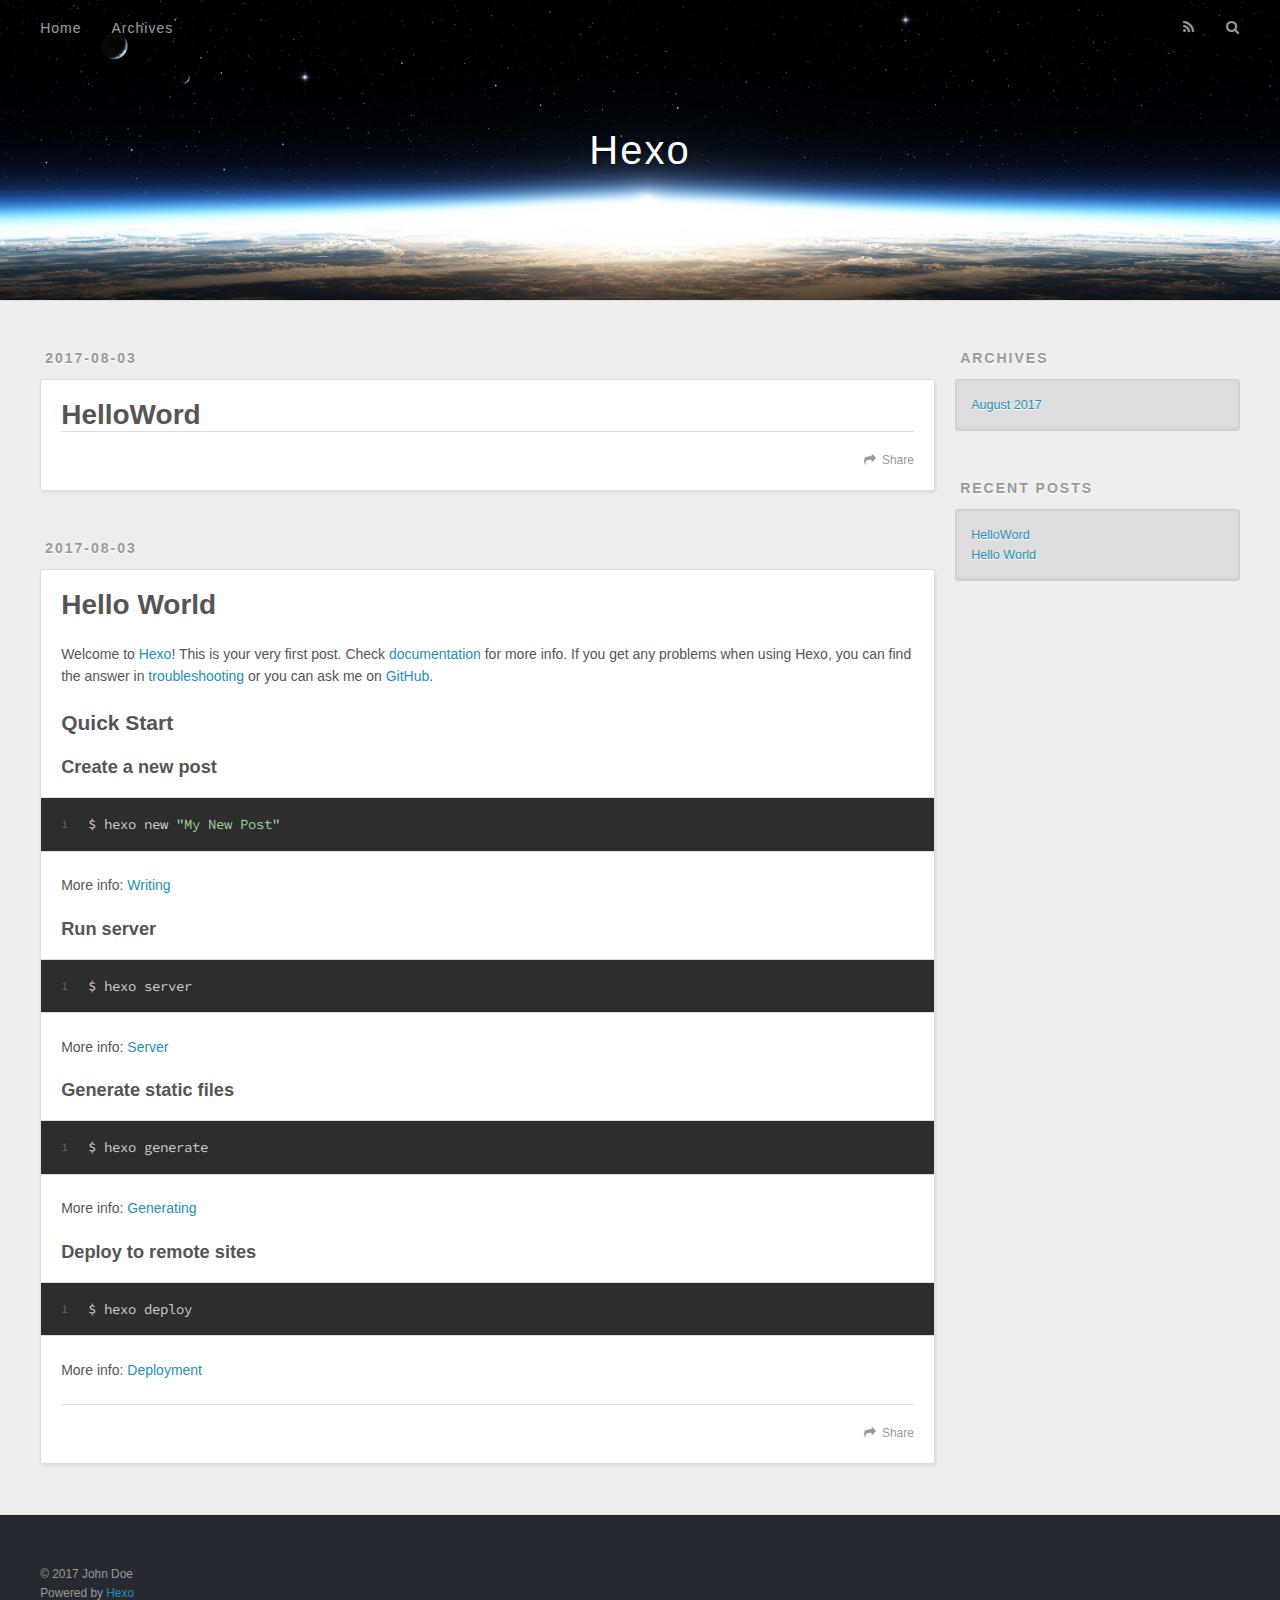
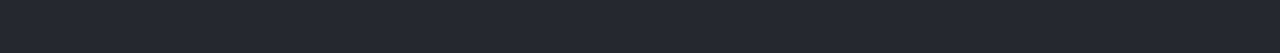
==== index.html @ 1ee6a52c "Site updated: 2017-08-03 22:59:28" ====
<!DOCTYPE html>
<html>
<head>
  <meta charset="utf-8">
  
  <title>Hexo</title>
  <meta name="viewport" content="width=device-width, initial-scale=1, maximum-scale=1">
  <meta property="og:type" content="website">
<meta property="og:title" content="Hexo">
<meta property="og:url" content="http://yoursite.com/index.html">
<meta property="og:site_name" content="Hexo">
<meta name="twitter:card" content="summary">
<meta name="twitter:title" content="Hexo">
  
    <link rel="alternate" href="/atom.xml" title="Hexo" type="application/atom+xml">
  
  
    <link rel="icon" href="/favicon.png">
  
  
    <link href="//fonts.googleapis.com/css?family=Source+Code+Pro" rel="stylesheet" type="text/css">
  
  <link rel="stylesheet" href="/css/style.css">
  

</head>

<body>
  <div id="container">
    <div id="wrap">
      <header id="header">
  <div id="banner"></div>
  <div id="header-outer" class="outer">
    <div id="header-title" class="inner">
      <h1 id="logo-wrap">
        <a href="/" id="logo">Hexo</a>
      </h1>
      
    </div>
    <div id="header-inner" class="inner">
      <nav id="main-nav">
        <a id="main-nav-toggle" class="nav-icon"></a>
        
          <a class="main-nav-link" href="/">Home</a>
        
          <a class="main-nav-link" href="/archives">Archives</a>
        
      </nav>
      <nav id="sub-nav">
        
          <a id="nav-rss-link" class="nav-icon" href="/atom.xml" title="RSS Feed"></a>
        
        <a id="nav-search-btn" class="nav-icon" title="Search"></a>
      </nav>
      <div id="search-form-wrap">
        <form action="//google.com/search" method="get" accept-charset="UTF-8" class="search-form"><input type="search" name="q" class="search-form-input" placeholder="Search"><button type="submit" class="search-form-submit">&#xF002;</button><input type="hidden" name="sitesearch" value="http://yoursite.com"></form>
      </div>
    </div>
  </div>
</header>
      <div class="outer">
        <section id="main">
  
    <article id="post-HelloWord" class="article article-type-post" itemscope itemprop="blogPost">
  <div class="article-meta">
    <a href="/2017/08/03/HelloWord/" class="article-date">
  <time datetime="2017-08-03T14:56:42.000Z" itemprop="datePublished">2017-08-03</time>
</a>
    
  </div>
  <div class="article-inner">
    
    
      <header class="article-header">
        
  
    <h1 itemprop="name">
      <a class="article-title" href="/2017/08/03/HelloWord/">HelloWord</a>
    </h1>
  

      </header>
    
    <div class="article-entry" itemprop="articleBody">
      
        
      
    </div>
    <footer class="article-footer">
      <a data-url="http://yoursite.com/2017/08/03/HelloWord/" data-id="cj5wkfjrv0001d2fymlvn06yi" class="article-share-link">Share</a>
      
      
    </footer>
  </div>
  
</article>


  
    <article id="post-hello-world" class="article article-type-post" itemscope itemprop="blogPost">
  <div class="article-meta">
    <a href="/2017/08/03/hello-world/" class="article-date">
  <time datetime="2017-08-03T14:34:17.000Z" itemprop="datePublished">2017-08-03</time>
</a>
    
  </div>
  <div class="article-inner">
    
    
      <header class="article-header">
        
  
    <h1 itemprop="name">
      <a class="article-title" href="/2017/08/03/hello-world/">Hello World</a>
    </h1>
  

      </header>
    
    <div class="article-entry" itemprop="articleBody">
      
        <p>Welcome to <a href="https://hexo.io/" target="_blank" rel="external">Hexo</a>! This is your very first post. Check <a href="https://hexo.io/docs/" target="_blank" rel="external">documentation</a> for more info. If you get any problems when using Hexo, you can find the answer in <a href="https://hexo.io/docs/troubleshooting.html" target="_blank" rel="external">troubleshooting</a> or you can ask me on <a href="https://github.com/hexojs/hexo/issues" target="_blank" rel="external">GitHub</a>.</p>
<h2 id="Quick-Start"><a href="#Quick-Start" class="headerlink" title="Quick Start"></a>Quick Start</h2><h3 id="Create-a-new-post"><a href="#Create-a-new-post" class="headerlink" title="Create a new post"></a>Create a new post</h3><figure class="highlight bash"><table><tr><td class="gutter"><pre><div class="line">1</div></pre></td><td class="code"><pre><div class="line">$ hexo new <span class="string">"My New Post"</span></div></pre></td></tr></table></figure>
<p>More info: <a href="https://hexo.io/docs/writing.html" target="_blank" rel="external">Writing</a></p>
<h3 id="Run-server"><a href="#Run-server" class="headerlink" title="Run server"></a>Run server</h3><figure class="highlight bash"><table><tr><td class="gutter"><pre><div class="line">1</div></pre></td><td class="code"><pre><div class="line">$ hexo server</div></pre></td></tr></table></figure>
<p>More info: <a href="https://hexo.io/docs/server.html" target="_blank" rel="external">Server</a></p>
<h3 id="Generate-static-files"><a href="#Generate-static-files" class="headerlink" title="Generate static files"></a>Generate static files</h3><figure class="highlight bash"><table><tr><td class="gutter"><pre><div class="line">1</div></pre></td><td class="code"><pre><div class="line">$ hexo generate</div></pre></td></tr></table></figure>
<p>More info: <a href="https://hexo.io/docs/generating.html" target="_blank" rel="external">Generating</a></p>
<h3 id="Deploy-to-remote-sites"><a href="#Deploy-to-remote-sites" class="headerlink" title="Deploy to remote sites"></a>Deploy to remote sites</h3><figure class="highlight bash"><table><tr><td class="gutter"><pre><div class="line">1</div></pre></td><td class="code"><pre><div class="line">$ hexo deploy</div></pre></td></tr></table></figure>
<p>More info: <a href="https://hexo.io/docs/deployment.html" target="_blank" rel="external">Deployment</a></p>

      
    </div>
    <footer class="article-footer">
      <a data-url="http://yoursite.com/2017/08/03/hello-world/" data-id="cj5wkfjrq0000d2fynh6dw5hg" class="article-share-link">Share</a>
      
      
    </footer>
  </div>
  
</article>


  

</section>
        
          <aside id="sidebar">
  
    

  
    

  
    
  
    
  <div class="widget-wrap">
    <h3 class="widget-title">Archives</h3>
    <div class="widget">
      <ul class="archive-list"><li class="archive-list-item"><a class="archive-list-link" href="/archives/2017/08/">August 2017</a></li></ul>
    </div>
  </div>


  
    
  <div class="widget-wrap">
    <h3 class="widget-title">Recent Posts</h3>
    <div class="widget">
      <ul>
        
          <li>
            <a href="/2017/08/03/HelloWord/">HelloWord</a>
          </li>
        
          <li>
            <a href="/2017/08/03/hello-world/">Hello World</a>
          </li>
        
      </ul>
    </div>
  </div>

  
</aside>
        
      </div>
      <footer id="footer">
  
  <div class="outer">
    <div id="footer-info" class="inner">
      &copy; 2017 John Doe<br>
      Powered by <a href="http://hexo.io/" target="_blank">Hexo</a>
    </div>
  </div>
</footer>
    </div>
    <nav id="mobile-nav">
  
    <a href="/" class="mobile-nav-link">Home</a>
  
    <a href="/archives" class="mobile-nav-link">Archives</a>
  
</nav>
    

<script src="//ajax.googleapis.com/ajax/libs/jquery/2.0.3/jquery.min.js"></script>


  <link rel="stylesheet" href="/fancybox/jquery.fancybox.css">
  <script src="/fancybox/jquery.fancybox.pack.js"></script>


<script src="/js/script.js"></script>

  </div>
</body>
</html>
---- css/style.css ----
body {
  width: 100%;
}
body:before,
body:after {
  content: "";
  display: table;
}
body:after {
  clear: both;
}
html,
body,
div,
span,
applet,
object,
iframe,
h1,
h2,
h3,
h4,
h5,
h6,
p,
blockquote,
pre,
a,
abbr,
acronym,
address,
big,
cite,
code,
del,
dfn,
em,
img,
ins,
kbd,
q,
s,
samp,
small,
strike,
strong,
sub,
sup,
tt,
var,
dl,
dt,
dd,
ol,
ul,
li,
fieldset,
form,
label,
legend,
table,
caption,
tbody,
tfoot,
thead,
tr,
th,
td {
  margin: 0;
  padding: 0;
  border: 0;
  outline: 0;
  font-weight: inherit;
  font-style: inherit;
  font-family: inherit;
  font-size: 100%;
  vertical-align: baseline;
}
body {
  line-height: 1;
  color: #000;
  background: #fff;
}
ol,
ul {
  list-style: none;
}
table {
  border-collapse: separate;
  border-spacing: 0;
  vertical-align: middle;
}
caption,
th,
td {
  text-align: left;
  font-weight: normal;
  vertical-align: middle;
}
a img {
  border: none;
}
input,
button {
  margin: 0;
  padding: 0;
}
input::-moz-focus-inner,
button::-moz-focus-inner {
  border: 0;
  padding: 0;
}
@font-face {
  font-family: FontAwesome;
  font-style: normal;
  font-weight: normal;
  src: url("fonts/fontawesome-webfont.eot?v=#4.0.3");
  src: url("fonts/fontawesome-webfont.eot?#iefix&v=#4.0.3") format("embedded-opentype"), url("fonts/fontawesome-webfont.woff?v=#4.0.3") format("woff"), url("fonts/fontawesome-webfont.ttf?v=#4.0.3") format("truetype"), url("fonts/fontawesome-webfont.svg#fontawesomeregular?v=#4.0.3") format("svg");
}
html,
body,
#container {
  height: 100%;
}
body {
  background: #eee;
  font: 14px "Helvetica Neue", Helvetica, Arial, sans-serif;
  -webkit-text-size-adjust: 100%;
}
.outer {
  max-width: 1220px;
  margin: 0 auto;
  padding: 0 20px;
}
.outer:before,
.outer:after {
  content: "";
  display: table;
}
.outer:after {
  clear: both;
}
.inner {
  display: inline;
  float: left;
  width: 98.33333333333333%;
  margin: 0 0.833333333333333%;
}
.left,
.alignleft {
  float: left;
}
.right,
.alignright {
  float: right;
}
.clear {
  clear: both;
}
#container {
  position: relative;
}
.mobile-nav-on {
  overflow: hidden;
}
#wrap {
  height: 100%;
  width: 100%;
  position: absolute;
  top: 0;
  left: 0;
  -webkit-transition: 0.2s ease-out;
  -moz-transition: 0.2s ease-out;
  -ms-transition: 0.2s ease-out;
  transition: 0.2s ease-out;
  z-index: 1;
  background: #eee;
}
.mobile-nav-on #wrap {
  left: 280px;
}
@media screen and (min-width: 768px) {
  #main {
    display: inline;
    float: left;
    width: 73.33333333333333%;
    margin: 0 0.833333333333333%;
  }
}
.article-date,
.article-category-link,
.archive-year,
.widget-title {
  text-decoration: none;
  text-transform: uppercase;
  letter-spacing: 2px;
  color: #999;
  margin-bottom: 1em;
  margin-left: 5px;
  line-height: 1em;
  text-shadow: 0 1px #fff;
  font-weight: bold;
}
.article-inner,
.archive-article-inner {
  background: #fff;
  -webkit-box-shadow: 1px 2px 3px #ddd;
  box-shadow: 1px 2px 3px #ddd;
  border: 1px solid #ddd;
  border-radius: 3px;
}
.article-entry h1,
.widget h1 {
  font-size: 2em;
}
.article-entry h2,
.widget h2 {
  font-size: 1.5em;
}
.article-entry h3,
.widget h3 {
  font-size: 1.3em;
}
.article-entry h4,
.widget h4 {
  font-size: 1.2em;
}
.article-entry h5,
.widget h5 {
  font-size: 1em;
}
.article-entry h6,
.widget h6 {
  font-size: 1em;
  color: #999;
}
.article-entry hr,
.widget hr {
  border: 1px dashed #ddd;
}
.article-entry strong,
.widget strong {
  font-weight: bold;
}
.article-entry em,
.widget em,
.article-entry cite,
.widget cite {
  font-style: italic;
}
.article-entry sup,
.widget sup,
.article-entry sub,
.widget sub {
  font-size: 0.75em;
  line-height: 0;
  position: relative;
  vertical-align: baseline;
}
.article-entry sup,
.widget sup {
  top: -0.5em;
}
.article-entry sub,
.widget sub {
  bottom: -0.2em;
}
.article-entry small,
.widget small {
  font-size: 0.85em;
}
.article-entry acronym,
.widget acronym,
.article-entry abbr,
.widget abbr {
  border-bottom: 1px dotted;
}
.article-entry ul,
.widget ul,
.article-entry ol,
.widget ol,
.article-entry dl,
.widget dl {
  margin: 0 20px;
  line-height: 1.6em;
}
.article-entry ul ul,
.widget ul ul,
.article-entry ol ul,
.widget ol ul,
.article-entry ul ol,
.widget ul ol,
.article-entry ol ol,
.widget ol ol {
  margin-top: 0;
  margin-bottom: 0;
}
.article-entry ul,
.widget ul {
  list-style: disc;
}
.article-entry ol,
.widget ol {
  list-style: decimal;
}
.article-entry dt,
.widget dt {
  font-weight: bold;
}
#header {
  height: 300px;
  position: relative;
  border-bottom: 1px solid #ddd;
}
#header:before,
#header:after {
  content: "";
  position: absolute;
  left: 0;
  right: 0;
  height: 40px;
}
#header:before {
  top: 0;
  background: -webkit-linear-gradient(rgba(0,0,0,0.2), transparent);
  background: -moz-linear-gradient(rgba(0,0,0,0.2), transparent);
  background: -ms-linear-gradient(rgba(0,0,0,0.2), transparent);
  background: linear-gradient(rgba(0,0,0,0.2), transparent);
}
#header:after {
  bottom: 0;
  background: -webkit-linear-gradient(transparent, rgba(0,0,0,0.2));
  background: -moz-linear-gradient(transparent, rgba(0,0,0,0.2));
  background: -ms-linear-gradient(transparent, rgba(0,0,0,0.2));
  background: linear-gradient(transparent, rgba(0,0,0,0.2));
}
#header-outer {
  height: 100%;
  position: relative;
}
#header-inner {
  position: relative;
  overflow: hidden;
}
#banner {
  position: absolute;
  top: 0;
  left: 0;
  width: 100%;
  height: 100%;
  background: url("images/banner.jpg") center #000;
  -webkit-background-size: cover;
  -moz-background-size: cover;
  background-size: cover;
  z-index: -1;
}
#header-title {
  text-align: center;
  height: 40px;
  position: absolute;
  top: 50%;
  left: 0;
  margin-top: -20px;
}
#logo,
#subtitle {
  text-decoration: none;
  color: #fff;
  font-weight: 300;
  text-shadow: 0 1px 4px rgba(0,0,0,0.3);
}
#logo {
  font-size: 40px;
  line-height: 40px;
  letter-spacing: 2px;
}
#subtitle {
  font-size: 16px;
  line-height: 16px;
  letter-spacing: 1px;
}
#subtitle-wrap {
  margin-top: 16px;
}
#main-nav {
  float: left;
  margin-left: -15px;
}
.nav-icon,
.main-nav-link {
  float: left;
  color: #fff;
  opacity: 0.6;
  text-decoration: none;
  text-shadow: 0 1px rgba(0,0,0,0.2);
  -webkit-transition: opacity 0.2s;
  -moz-transition: opacity 0.2s;
  -ms-transition: opacity 0.2s;
  transition: opacity 0.2s;
  display: block;
  padding: 20px 15px;
}
.nav-icon:hover,
.main-nav-link:hover {
  opacity: 1;
}
.nav-icon {
  font-family: FontAwesome;
  text-align: center;
  font-size: 14px;
  width: 14px;
  height: 14px;
  padding: 20px 15px;
  position: relative;
  cursor: pointer;
}
.main-nav-link {
  font-weight: 300;
  letter-spacing: 1px;
}
@media screen and (max-width: 479px) {
  .main-nav-link {
    display: none;
  }
}
#main-nav-toggle {
  display: none;
}
#main-nav-toggle:before {
  content: "\f0c9";
}
@media screen and (max-width: 479px) {
  #main-nav-toggle {
    display: block;
  }
}
#sub-nav {
  float: right;
  margin-right: -15px;
}
#nav-rss-link:before {
  content: "\f09e";
}
#nav-search-btn:before {
  content: "\f002";
}
#search-form-wrap {
  position: absolute;
  top: 15px;
  width: 150px;
  height: 30px;
  right: -150px;
  opacity: 0;
  -webkit-transition: 0.2s ease-out;
  -moz-transition: 0.2s ease-out;
  -ms-transition: 0.2s ease-out;
  transition: 0.2s ease-out;
}
#search-form-wrap.on {
  opacity: 1;
  right: 0;
}
@media screen and (max-width: 479px) {
  #search-form-wrap {
    width: 100%;
    right: -100%;
  }
}
.search-form {
  position: absolute;
  top: 0;
  left: 0;
  right: 0;
  background: #fff;
  padding: 5px 15px;
  border-radius: 15px;
  -webkit-box-shadow: 0 0 10px rgba(0,0,0,0.3);
  box-shadow: 0 0 10px rgba(0,0,0,0.3);
}
.search-form-input {
  border: none;
  background: none;
  color: #555;
  width: 100%;
  font: 13px "Helvetica Neue", Helvetica, Arial, sans-serif;
  outline: none;
}
.search-form-input::-webkit-search-results-decoration,
.search-form-input::-webkit-search-cancel-button {
  -webkit-appearance: none;
}
.search-form-submit {
  position: absolute;
  top: 50%;
  right: 10px;
  margin-top: -7px;
  font: 13px FontAwesome;
  border: none;
  background: none;
  color: #bbb;
  cursor: pointer;
}
.search-form-submit:hover,
.search-form-submit:focus {
  color: #777;
}
.article {
  margin: 50px 0;
}
.article-inner {
  overflow: hidden;
}
.article-meta:before,
.article-meta:after {
  content: "";
  display: table;
}
.article-meta:after {
  clear: both;
}
.article-date {
  float: left;
}
.article-category {
  float: left;
  line-height: 1em;
  color: #ccc;
  text-shadow: 0 1px #fff;
  margin-left: 8px;
}
.article-category:before {
  content: "\2022";
}
.article-category-link {
  margin: 0 12px 1em;
}
.article-header {
  padding: 20px 20px 0;
}
.article-title {
  text-decoration: none;
  font-size: 2em;
  font-weight: bold;
  color: #555;
  line-height: 1.1em;
  -webkit-transition: color 0.2s;
  -moz-transition: color 0.2s;
  -ms-transition: color 0.2s;
  transition: color 0.2s;
}
a.article-title:hover {
  color: #258fb8;
}
.article-entry {
  color: #555;
  padding: 0 20px;
}
.article-entry:before,
.article-entry:after {
  content: "";
  display: table;
}
.article-entry:after {
  clear: both;
}
.article-entry p,
.article-entry table {
  line-height: 1.6em;
  margin: 1.6em 0;
}
.article-entry h1,
.article-entry h2,
.article-entry h3,
.article-entry h4,
.article-entry h5,
.article-entry h6 {
  font-weight: bold;
}
.article-entry h1,
.article-entry h2,
.article-entry h3,
.article-entry h4,
.article-entry h5,
.article-entry h6 {
  line-height: 1.1em;
  margin: 1.1em 0;
}
.article-entry a {
  color: #258fb8;
  text-decoration: none;
}
.article-entry a:hover {
  text-decoration: underline;
}
.article-entry ul,
.article-entry ol,
.article-entry dl {
  margin-top: 1.6em;
  margin-bottom: 1.6em;
}
.article-entry img,
.article-entry video {
  max-width: 100%;
  height: auto;
  display: block;
  margin: auto;
}
.article-entry iframe {
  border: none;
}
.article-entry table {
  width: 100%;
  border-collapse: collapse;
  border-spacing: 0;
}
.article-entry th {
  font-weight: bold;
  border-bottom: 3px solid #ddd;
  padding-bottom: 0.5em;
}
.article-entry td {
  border-bottom: 1px solid #ddd;
  padding: 10px 0;
}
.article-entry blockquote {
  font-family: Georgia, "Times New Roman", serif;
  font-size: 1.4em;
  margin: 1.6em 20px;
  text-align: center;
}
.article-entry blockquote footer {
  font-size: 14px;
  margin: 1.6em 0;
  font-family: "Helvetica Neue", Helvetica, Arial, sans-serif;
}
.article-entry blockquote footer cite:before {
  content: "—";
  padding: 0 0.5em;
}
.article-entry .pullquote {
  text-align: left;
  width: 45%;
  margin: 0;
}
.article-entry .pullquote.left {
  margin-left: 0.5em;
  margin-right: 1em;
}
.article-entry .pullquote.right {
  margin-right: 0.5em;
  margin-left: 1em;
}
.article-entry .caption {
  color: #999;
  display: block;
  font-size: 0.9em;
  margin-top: 0.5em;
  position: relative;
  text-align: center;
}
.article-entry .video-container {
  position: relative;
  padding-top: 56.25%;
  height: 0;
  overflow: hidden;
}
.article-entry .video-container iframe,
.article-entry .video-container object,
.article-entry .video-container embed {
  position: absolute;
  top: 0;
  left: 0;
  width: 100%;
  height: 100%;
  margin-top: 0;
}
.article-more-link a {
  display: inline-block;
  line-height: 1em;
  padding: 6px 15px;
  border-radius: 15px;
  background: #eee;
  color: #999;
  text-shadow: 0 1px #fff;
  text-decoration: none;
}
.article-more-link a:hover {
  background: #258fb8;
  color: #fff;
  text-decoration: none;
  text-shadow: 0 1px #1e7293;
}
.article-footer {
  font-size: 0.85em;
  line-height: 1.6em;
  border-top: 1px solid #ddd;
  padding-top: 1.6em;
  margin: 0 20px 20px;
}
.article-footer:before,
.article-footer:after {
  content: "";
  display: table;
}
.article-footer:after {
  clear: both;
}
.article-footer a {
  color: #999;
  text-decoration: none;
}
.article-footer a:hover {
  color: #555;
}
.article-tag-list-item {
  float: left;
  margin-right: 10px;
}
.article-tag-list-link:before {
  content: "#";
}
.article-comment-link {
  float: right;
}
.article-comment-link:before {
  content: "\f075";
  font-family: FontAwesome;
  padding-right: 8px;
}
.article-share-link {
  cursor: pointer;
  float: right;
  margin-left: 20px;
}
.article-share-link:before {
  content: "\f064";
  font-family: FontAwesome;
  padding-right: 6px;
}
#article-nav {
  position: relative;
}
#article-nav:before,
#article-nav:after {
  content: "";
  display: table;
}
#article-nav:after {
  clear: both;
}
@media screen and (min-width: 768px) {
  #article-nav {
    margin: 50px 0;
  }
  #article-nav:before {
    width: 8px;
    height: 8px;
    position: absolute;
    top: 50%;
    left: 50%;
    margin-top: -4px;
    margin-left: -4px;
    content: "";
    border-radius: 50%;
    background: #ddd;
    -webkit-box-shadow: 0 1px 2px #fff;
    box-shadow: 0 1px 2px #fff;
  }
}
.article-nav-link-wrap {
  text-decoration: none;
  text-shadow: 0 1px #fff;
  color: #999;
  -webkit-box-sizing: border-box;
  -moz-box-sizing: border-box;
  box-sizing: border-box;
  margin-top: 50px;
  text-align: center;
  display: block;
}
.article-nav-link-wrap:hover {
  color: #555;
}
@media screen and (min-width: 768px) {
  .article-nav-link-wrap {
    width: 50%;
    margin-top: 0;
  }
}
@media screen and (min-width: 768px) {
  #article-nav-newer {
    float: left;
    text-align: right;
    padding-right: 20px;
  }
}
@media screen and (min-width: 768px) {
  #article-nav-older {
    float: right;
    text-align: left;
    padding-left: 20px;
  }
}
.article-nav-caption {
  text-transform: uppercase;
  letter-spacing: 2px;
  color: #ddd;
  line-height: 1em;
  font-weight: bold;
}
#article-nav-newer .article-nav-caption {
  margin-right: -2px;
}
.article-nav-title {
  font-size: 0.85em;
  line-height: 1.6em;
  margin-top: 0.5em;
}
.article-share-box {
  position: absolute;
  display: none;
  background: #fff;
  -webkit-box-shadow: 1px 2px 10px rgba(0,0,0,0.2);
  box-shadow: 1px 2px 10px rgba(0,0,0,0.2);
  border-radius: 3px;
  margin-left: -145px;
  overflow: hidden;
  z-index: 1;
}
.article-share-box.on {
  display: block;
}
.article-share-input {
  width: 100%;
  background: none;
  -webkit-box-sizing: border-box;
  -moz-box-sizing: border-box;
  box-sizing: border-box;
  font: 14px "Helvetica Neue", Helvetica, Arial, sans-serif;
  padding: 0 15px;
  color: #555;
  outline: none;
  border: 1px solid #ddd;
  border-radius: 3px 3px 0 0;
  height: 36px;
  line-height: 36px;
}
.article-share-links {
  background: #eee;
}
.article-share-links:before,
.article-share-links:after {
  content: "";
  display: table;
}
.article-share-links:after {
  clear: both;
}
.article-share-twitter,
.article-share-facebook,
.article-share-pinterest,
.article-share-google {
  width: 50px;
  height: 36px;
  display: block;
  float: left;
  position: relative;
  color: #999;
  text-shadow: 0 1px #fff;
}
.article-share-twitter:before,
.article-share-facebook:before,
.article-share-pinterest:before,
.article-share-google:before {
  font-size: 20px;
  font-family: FontAwesome;
  width: 20px;
  height: 20px;
  position: absolute;
  top: 50%;
  left: 50%;
  margin-top: -10px;
  margin-left: -10px;
  text-align: center;
}
.article-share-twitter:hover,
.article-share-facebook:hover,
.article-share-pinterest:hover,
.article-share-google:hover {
  color: #fff;
}
.article-share-twitter:before {
  content: "\f099";
}
.article-share-twitter:hover {
  background: #00aced;
  text-shadow: 0 1px #008abe;
}
.article-share-facebook:before {
  content: "\f09a";
}
.article-share-facebook:hover {
  background: #3b5998;
  text-shadow: 0 1px #2f477a;
}
.article-share-pinterest:before {
  content: "\f0d2";
}
.article-share-pinterest:hover {
  background: #cb2027;
  text-shadow: 0 1px #a21a1f;
}
.article-share-google:before {
  content: "\f0d5";
}
.article-share-google:hover {
  background: #dd4b39;
  text-shadow: 0 1px #be3221;
}
.article-gallery {
  background: #000;
  position: relative;
}
.article-gallery-photos {
  position: relative;
  overflow: hidden;
}
.article-gallery-img {
  display: none;
  max-width: 100%;
}
.article-gallery-img:first-child {
  display: block;
}
.article-gallery-img.loaded {
  position: absolute;
  display: block;
}
.article-gallery-img img {
  display: block;
  max-width: 100%;
  margin: 0 auto;
}
#comments {
  background: #fff;
  -webkit-box-shadow: 1px 2px 3px #ddd;
  box-shadow: 1px 2px 3px #ddd;
  padding: 20px;
  border: 1px solid #ddd;
  border-radius: 3px;
  margin: 50px 0;
}
#comments a {
  color: #258fb8;
}
.archives-wrap {
  margin: 50px 0;
}
.archives:before,
.archives:after {
  content: "";
  display: table;
}
.archives:after {
  clear: both;
}
.archive-year-wrap {
  margin-bottom: 1em;
}
.archives {
  -webkit-column-gap: 10px;
  -moz-column-gap: 10px;
  column-gap: 10px;
}
@media screen and (min-width: 480px) and (max-width: 767px) {
  .archives {
    -webkit-column-count: 2;
    -moz-column-count: 2;
    column-count: 2;
  }
}
@media screen and (min-width: 768px) {
  .archives {
    -webkit-column-count: 3;
    -moz-column-count: 3;
    column-count: 3;
  }
}
.archive-article {
  -webkit-column-break-inside: avoid;
  page-break-inside: avoid;
  overflow: hidden;
  break-inside: avoid-column;
}
.archive-article-inner {
  padding: 10px;
  margin-bottom: 15px;
}
.archive-article-title {
  text-decoration: none;
  font-weight: bold;
  color: #555;
  -webkit-transition: color 0.2s;
  -moz-transition: color 0.2s;
  -ms-transition: color 0.2s;
  transition: color 0.2s;
  line-height: 1.6em;
}
.archive-article-title:hover {
  color: #258fb8;
}
.archive-article-footer {
  margin-top: 1em;
}
.archive-article-date {
  color: #999;
  text-decoration: none;
  font-size: 0.85em;
  line-height: 1em;
  margin-bottom: 0.5em;
  display: block;
}
#page-nav {
  margin: 50px auto;
  background: #fff;
  -webkit-box-shadow: 1px 2px 3px #ddd;
  box-shadow: 1px 2px 3px #ddd;
  border: 1px solid #ddd;
  border-radius: 3px;
  text-align: center;
  color: #999;
  overflow: hidden;
}
#page-nav:before,
#page-nav:after {
  content: "";
  display: table;
}
#page-nav:after {
  clear: both;
}
#page-nav a,
#page-nav span {
  padding: 10px 20px;
  line-height: 1;
  height: 2ex;
}
#page-nav a {
  color: #999;
  text-decoration: none;
}
#page-nav a:hover {
  background: #999;
  color: #fff;
}
#page-nav .prev {
  float: left;
}
#page-nav .next {
  float: right;
}
#page-nav .page-number {
  display: inline-block;
}
@media screen and (max-width: 479px) {
  #page-nav .page-number {
    display: none;
  }
}
#page-nav .current {
  color: #555;
  font-weight: bold;
}
#page-nav .space {
  color: #ddd;
}
#footer {
  background: #262a30;
  padding: 50px 0;
  border-top: 1px solid #ddd;
  color: #999;
}
#footer a {
  color: #258fb8;
  text-decoration: none;
}
#footer a:hover {
  text-decoration: underline;
}
#footer-info {
  line-height: 1.6em;
  font-size: 0.85em;
}
.article-entry pre,
.article-entry .highlight {
  background: #2d2d2d;
  margin: 0 -20px;
  padding: 15px 20px;
  border-style: solid;
  border-color: #ddd;
  border-width: 1px 0;
  overflow: auto;
  color: #ccc;
  line-height: 22.400000000000002px;
}
.article-entry .highlight .gutter pre,
.article-entry .gist .gist-file .gist-data .line-numbers {
  color: #666;
  font-size: 0.85em;
}
.article-entry pre,
.article-entry code {
  font-family: "Source Code Pro", Consolas, Monaco, Menlo, Consolas, monospace;
}
.article-entry code {
  background: #eee;
  text-shadow: 0 1px #fff;
  padding: 0 0.3em;
}
.article-entry pre code {
  background: none;
  text-shadow: none;
  padding: 0;
}
.article-entry .highlight pre {
  border: none;
  margin: 0;
  padding: 0;
}
.article-entry .highlight table {
  margin: 0;
  width: auto;
}
.article-entry .highlight td {
  border: none;
  padding: 0;
}
.article-entry .highlight figcaption {
  font-size: 0.85em;
  color: #999;
  line-height: 1em;
  margin-bottom: 1em;
}
.article-entry .highlight figcaption:before,
.article-entry .highlight figcaption:after {
  content: "";
  display: table;
}
.article-entry .highlight figcaption:after {
  clear: both;
}
.article-entry .highlight figcaption a {
  float: right;
}
.article-entry .highlight .gutter pre {
  text-align: right;
  padding-right: 20px;
}
.article-entry .highlight .line {
  height: 22.400000000000002px;
}
.article-entry .highlight .line.marked {
  background: #515151;
}
.article-entry .gist {
  margin: 0 -20px;
  border-style: solid;
  border-color: #ddd;
  border-width: 1px 0;
  background: #2d2d2d;
  padding: 15px 20px 15px 0;
}
.article-entry .gist .gist-file {
  border: none;
  font-family: "Source Code Pro", Consolas, Monaco, Menlo, Consolas, monospace;
  margin: 0;
}
.article-entry .gist .gist-file .gist-data {
  background: none;
  border: none;
}
.article-entry .gist .gist-file .gist-data .line-numbers {
  background: none;
  border: none;
  padding: 0 20px 0 0;
}
.article-entry .gist .gist-file .gist-data .line-data {
  padding: 0 !important;
}
.article-entry .gist .gist-file .highlight {
  margin: 0;
  padding: 0;
  border: none;
}
.article-entry .gist .gist-file .gist-meta {
  background: #2d2d2d;
  color: #999;
  font: 0.85em "Helvetica Neue", Helvetica, Arial, sans-serif;
  text-shadow: 0 0;
  padding: 0;
  margin-top: 1em;
  margin-left: 20px;
}
.article-entry .gist .gist-file .gist-meta a {
  color: #258fb8;
  font-weight: normal;
}
.article-entry .gist .gist-file .gist-meta a:hover {
  text-decoration: underline;
}
pre .comment,
pre .title {
  color: #999;
}
pre .variable,
pre .attribute,
pre .tag,
pre .regexp,
pre .ruby .constant,
pre .xml .tag .title,
pre .xml .pi,
pre .xml .doctype,
pre .html .doctype,
pre .css .id,
pre .css .class,
pre .css .pseudo {
  color: #f2777a;
}
pre .number,
pre .preprocessor,
pre .built_in,
pre .literal,
pre .params,
pre .constant {
  color: #f99157;
}
pre .class,
pre .ruby .class .title,
pre .css .rules .attribute {
  color: #9c9;
}
pre .string,
pre .value,
pre .inheritance,
pre .header,
pre .ruby .symbol,
pre .xml .cdata {
  color: #9c9;
}
pre .css .hexcolor {
  color: #6cc;
}
pre .function,
pre .python .decorator,
pre .python .title,
pre .ruby .function .title,
pre .ruby .title .keyword,
pre .perl .sub,
pre .javascript .title,
pre .coffeescript .title {
  color: #69c;
}
pre .keyword,
pre .javascript .function {
  color: #c9c;
}
@media screen and (max-width: 479px) {
  #mobile-nav {
    position: absolute;
    top: 0;
    left: 0;
    width: 280px;
    height: 100%;
    background: #191919;
    border-right: 1px solid #fff;
  }
}
@media screen and (max-width: 479px) {
  .mobile-nav-link {
    display: block;
    color: #999;
    text-decoration: none;
    padding: 15px 20px;
    font-weight: bold;
  }
  .mobile-nav-link:hover {
    color: #fff;
  }
}
@media screen and (min-width: 768px) {
  #sidebar {
    display: inline;
    float: left;
    width: 23.333333333333332%;
    margin: 0 0.833333333333333%;
  }
}
.widget-wrap {
  margin: 50px 0;
}
.widget {
  color: #777;
  text-shadow: 0 1px #fff;
  background: #ddd;
  -webkit-box-shadow: 0 -1px 4px #ccc inset;
  box-shadow: 0 -1px 4px #ccc inset;
  border: 1px solid #ccc;
  padding: 15px;
  border-radius: 3px;
}
.widget a {
  color: #258fb8;
  text-decoration: none;
}
.widget a:hover {
  text-decoration: underline;
}
.widget ul ul,
.widget ol ul,
.widget dl ul,
.widget ul ol,
.widget ol ol,
.widget dl ol,
.widget ul dl,
.widget ol dl,
.widget dl dl {
  margin-left: 15px;
  list-style: disc;
}
.widget {
  line-height: 1.6em;
  word-wrap: break-word;
  font-size: 0.9em;
}
.widget ul,
.widget ol {
  list-style: none;
  margin: 0;
}
.widget ul ul,
.widget ol ul,
.widget ul ol,
.widget ol ol {
  margin: 0 20px;
}
.widget ul ul,
.widget ol ul {
  list-style: disc;
}
.widget ul ol,
.widget ol ol {
  list-style: decimal;
}
.category-list-count,
.tag-list-count,
.archive-list-count {
  padding-left: 5px;
  color: #999;
  font-size: 0.85em;
}
.category-list-count:before,
.tag-list-count:before,
.archive-list-count:before {
  content: "(";
}
.category-list-count:after,
.tag-list-count:after,
.archive-list-count:after {
  content: ")";
}
.tagcloud a {
  margin-right: 5px;
  display: inline-block;
}
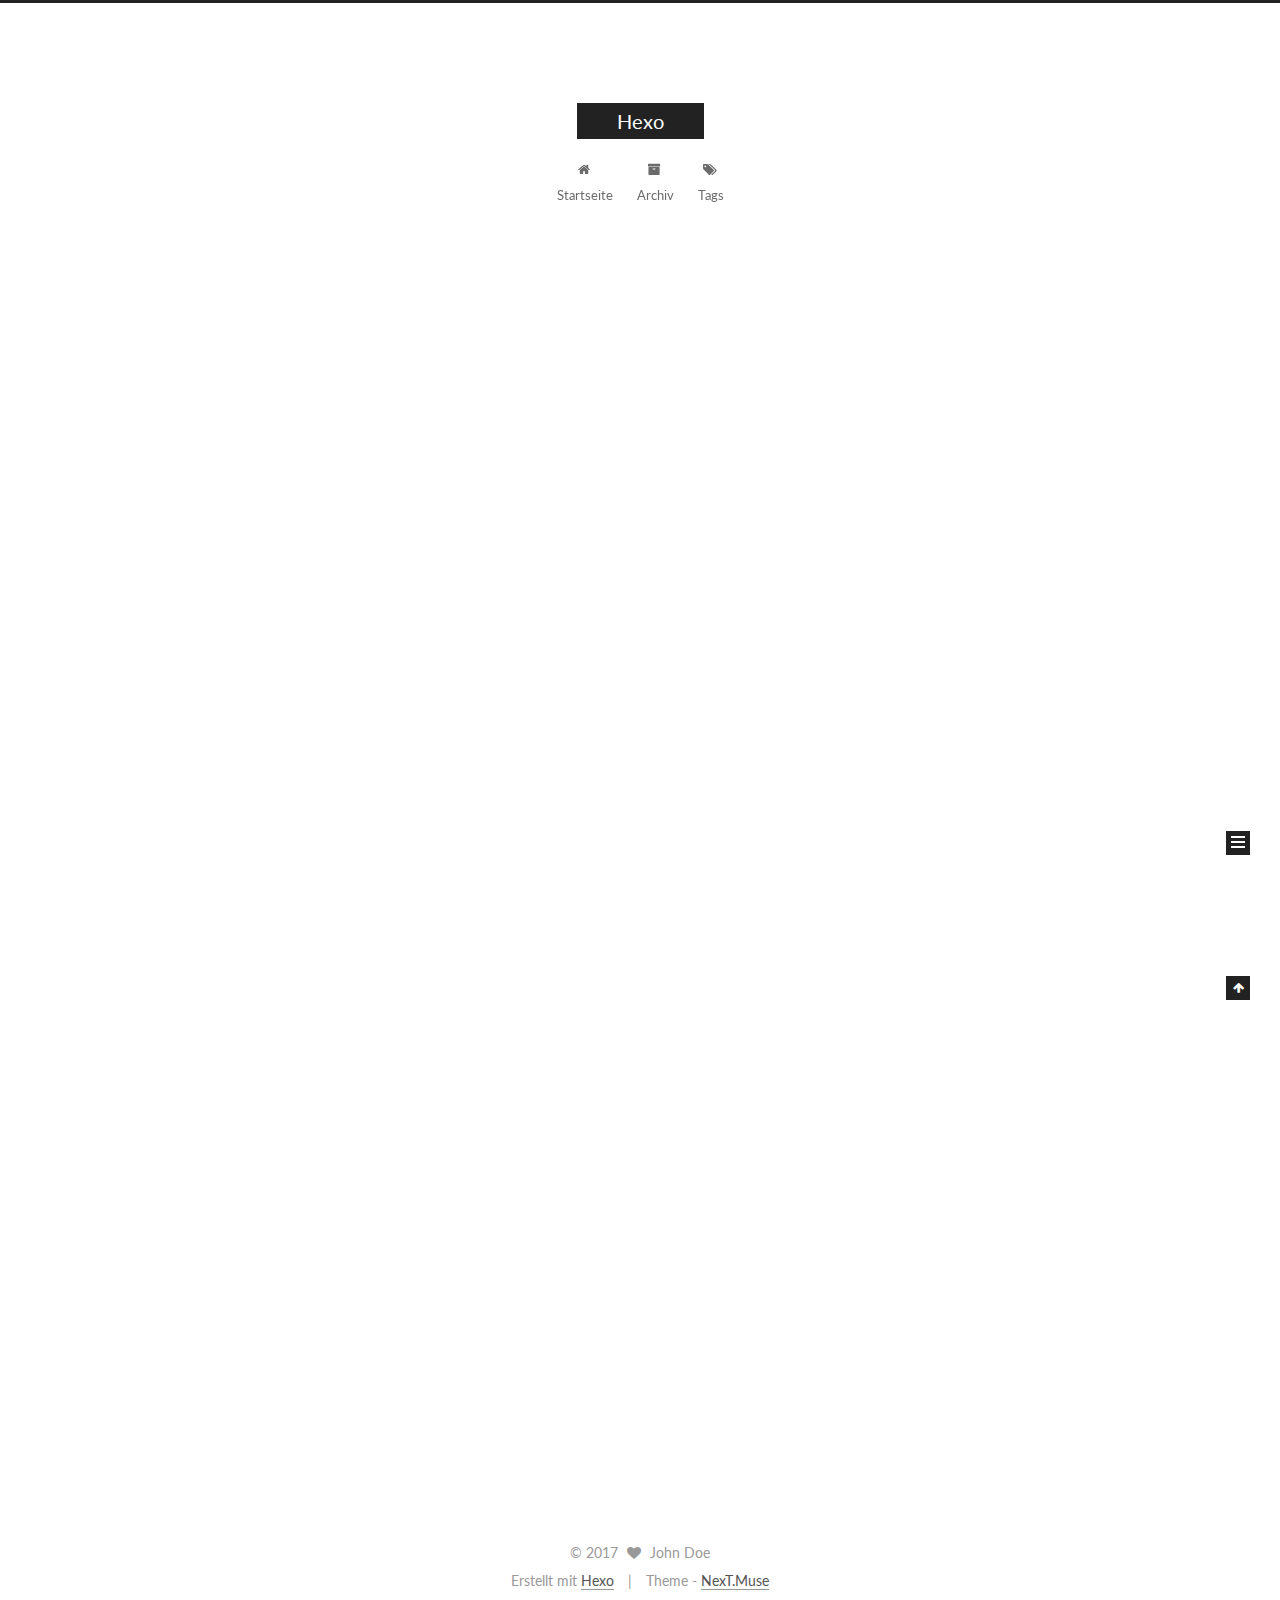
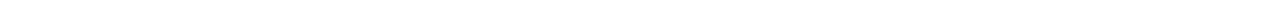
==== commit 75a1126c: "Site updated: 2017-08-03 23:15:42" ====
--- a/index.html
+++ b/index.html
@@ -1,125 +1,455 @@
 <!DOCTYPE html>
-<html>
+
+
+
+  
+
+
+<html class="theme-next muse use-motion" lang="">
 <head>
-  <meta charset="utf-8">
-  
-  <title>Hexo</title>
-  <meta name="viewport" content="width=device-width, initial-scale=1, maximum-scale=1">
-  <meta property="og:type" content="website">
+  <meta charset="UTF-8"/>
+<meta http-equiv="X-UA-Compatible" content="IE=edge" />
+<meta name="viewport" content="width=device-width, initial-scale=1, maximum-scale=1"/>
+<meta name="theme-color" content="#222">
+
+
+
+
+
+
+
+
+
+<meta http-equiv="Cache-Control" content="no-transform" />
+<meta http-equiv="Cache-Control" content="no-siteapp" />
+
+
+
+
+
+
+
+
+
+
+
+
+
+
+
+  
+  
+  <link href="/lib/fancybox/source/jquery.fancybox.css?v=2.1.5" rel="stylesheet" type="text/css" />
+
+
+
+
+  
+  
+  
+  
+
+  
+    
+    
+  
+
+  
+
+  
+
+  
+
+  
+
+  
+    
+    
+    <link href="//fonts.googleapis.com/css?family=Lato:300,300italic,400,400italic,700,700italic&subset=latin,latin-ext" rel="stylesheet" type="text/css">
+  
+
+
+
+
+
+
+<link href="/lib/font-awesome/css/font-awesome.min.css?v=4.6.2" rel="stylesheet" type="text/css" />
+
+<link href="/css/main.css?v=5.1.2" rel="stylesheet" type="text/css" />
+
+
+  <meta name="keywords" content="Hexo, NexT" />
+
+
+
+
+
+
+
+
+  <link rel="shortcut icon" type="image/x-icon" href="/favicon.ico?v=5.1.2" />
+
+
+
+
+
+
+<meta property="og:type" content="website">
 <meta property="og:title" content="Hexo">
 <meta property="og:url" content="http://yoursite.com/index.html">
 <meta property="og:site_name" content="Hexo">
 <meta name="twitter:card" content="summary">
 <meta name="twitter:title" content="Hexo">
-  
-    <link rel="alternate" href="/atom.xml" title="Hexo" type="application/atom+xml">
-  
-  
-    <link rel="icon" href="/favicon.png">
-  
-  
-    <link href="//fonts.googleapis.com/css?family=Source+Code+Pro" rel="stylesheet" type="text/css">
-  
-  <link rel="stylesheet" href="/css/style.css">
-  
+
+
+
+<script type="text/javascript" id="hexo.configurations">
+  var NexT = window.NexT || {};
+  var CONFIG = {
+    root: '/',
+    scheme: 'Muse',
+    sidebar: {"position":"left","display":"post","offset":12,"offset_float":12,"b2t":false,"scrollpercent":false,"onmobile":false},
+    fancybox: true,
+    tabs: true,
+    motion: true,
+    duoshuo: {
+      userId: '0',
+      author: 'Author'
+    },
+    algolia: {
+      applicationID: '',
+      apiKey: '',
+      indexName: '',
+      hits: {"per_page":10},
+      labels: {"input_placeholder":"Search for Posts","hits_empty":"We didn't find any results for the search: ${query}","hits_stats":"${hits} results found in ${time} ms"}
+    }
+  };
+</script>
+
+
+
+  <link rel="canonical" href="http://yoursite.com/"/>
+
+
+
+
+
+  <title>Hexo</title>
+  
+
+
+
+
+
+
+
+
+
+
+
+
+
 
 </head>
 
-<body>
-  <div id="container">
-    <div id="wrap">
-      <header id="header">
-  <div id="banner"></div>
-  <div id="header-outer" class="outer">
-    <div id="header-title" class="inner">
-      <h1 id="logo-wrap">
-        <a href="/" id="logo">Hexo</a>
-      </h1>
-      
+<body itemscope itemtype="http://schema.org/WebPage" lang="">
+
+  
+  
+    
+  
+
+  <div class="container sidebar-position-left 
+   page-home 
+ ">
+    <div class="headband"></div>
+
+    <header id="header" class="header" itemscope itemtype="http://schema.org/WPHeader">
+      <div class="header-inner"><div class="site-brand-wrapper">
+  <div class="site-meta ">
+    
+
+    <div class="custom-logo-site-title">
+      <a href="/"  class="brand" rel="start">
+        <span class="logo-line-before"><i></i></span>
+        <span class="site-title">Hexo</span>
+        <span class="logo-line-after"><i></i></span>
+      </a>
     </div>
-    <div id="header-inner" class="inner">
-      <nav id="main-nav">
-        <a id="main-nav-toggle" class="nav-icon"></a>
-        
-          <a class="main-nav-link" href="/">Home</a>
-        
-          <a class="main-nav-link" href="/archives">Archives</a>
-        
-      </nav>
-      <nav id="sub-nav">
-        
-          <a id="nav-rss-link" class="nav-icon" href="/atom.xml" title="RSS Feed"></a>
-        
-        <a id="nav-search-btn" class="nav-icon" title="Search"></a>
-      </nav>
-      <div id="search-form-wrap">
-        <form action="//google.com/search" method="get" accept-charset="UTF-8" class="search-form"><input type="search" name="q" class="search-form-input" placeholder="Search"><button type="submit" class="search-form-submit">&#xF002;</button><input type="hidden" name="sitesearch" value="http://yoursite.com"></form>
-      </div>
+      
+        <p class="site-subtitle"></p>
+      
+  </div>
+
+  <div class="site-nav-toggle">
+    <button>
+      <span class="btn-bar"></span>
+      <span class="btn-bar"></span>
+      <span class="btn-bar"></span>
+    </button>
+  </div>
+</div>
+
+<nav class="site-nav">
+  
+
+  
+    <ul id="menu" class="menu">
+      
+        
+        <li class="menu-item menu-item-home">
+          <a href="/" rel="section">
+            
+              <i class="menu-item-icon fa fa-fw fa-home"></i> <br />
+            
+            Startseite
+          </a>
+        </li>
+      
+        
+        <li class="menu-item menu-item-archives">
+          <a href="/archives/" rel="section">
+            
+              <i class="menu-item-icon fa fa-fw fa-archive"></i> <br />
+            
+            Archiv
+          </a>
+        </li>
+      
+        
+        <li class="menu-item menu-item-tags">
+          <a href="/tags/" rel="section">
+            
+              <i class="menu-item-icon fa fa-fw fa-tags"></i> <br />
+            
+            Tags
+          </a>
+        </li>
+      
+
+      
+    </ul>
+  
+
+  
+</nav>
+
+
+
+ </div>
+    </header>
+
+    <main id="main" class="main">
+      <div class="main-inner">
+        <div class="content-wrap">
+          <div id="content" class="content">
+            
+  <section id="posts" class="posts-expand">
+    
+      
+
+  
+
+  
+  
+  
+
+  <article class="post post-type-normal" itemscope itemtype="http://schema.org/Article">
+  
+  
+  
+  <div class="post-block">
+    <link itemprop="mainEntityOfPage" href="http://yoursite.com/2017/08/03/HelloWord/">
+
+    <span hidden itemprop="author" itemscope itemtype="http://schema.org/Person">
+      <meta itemprop="name" content="John Doe">
+      <meta itemprop="description" content="">
+      <meta itemprop="image" content="/images/avatar.gif">
+    </span>
+
+    <span hidden itemprop="publisher" itemscope itemtype="http://schema.org/Organization">
+      <meta itemprop="name" content="Hexo">
+    </span>
+
+    
+      <header class="post-header">
+
+        
+        
+          <h1 class="post-title" itemprop="name headline">
+                
+                <a class="post-title-link" href="/2017/08/03/HelloWord/" itemprop="url">HelloWord</a></h1>
+        
+
+        <div class="post-meta">
+          <span class="post-time">
+            
+              <span class="post-meta-item-icon">
+                <i class="fa fa-calendar-o"></i>
+              </span>
+              
+                <span class="post-meta-item-text">Veröffentlicht am</span>
+              
+              <time title="Post created" itemprop="dateCreated datePublished" datetime="2017-08-03T22:56:42+08:00">
+                2017-08-03
+              </time>
+            
+
+            
+
+            
+          </span>
+
+          
+
+          
+            
+          
+
+          
+          
+
+          
+
+          
+
+          
+
+        </div>
+      </header>
+    
+
+    
+    
+    
+    <div class="post-body" itemprop="articleBody">
+
+      
+      
+
+      
+        
+          
+            
+          
+        
+      
     </div>
-  </div>
-</header>
-      <div class="outer">
-        <section id="main">
-  
-    <article id="post-HelloWord" class="article article-type-post" itemscope itemprop="blogPost">
-  <div class="article-meta">
-    <a href="/2017/08/03/HelloWord/" class="article-date">
-  <time datetime="2017-08-03T14:56:42.000Z" itemprop="datePublished">2017-08-03</time>
-</a>
-    
-  </div>
-  <div class="article-inner">
-    
-    
-      <header class="article-header">
-        
-  
-    <h1 itemprop="name">
-      <a class="article-title" href="/2017/08/03/HelloWord/">HelloWord</a>
-    </h1>
-  
-
-      </header>
-    
-    <div class="article-entry" itemprop="articleBody">
-      
-        
-      
-    </div>
-    <footer class="article-footer">
-      <a data-url="http://yoursite.com/2017/08/03/HelloWord/" data-id="cj5wkfjrv0001d2fymlvn06yi" class="article-share-link">Share</a>
-      
+    
+    
+    
+
+    
+
+    
+
+    
+
+    <footer class="post-footer">
+      
+
+      
+
+      
+
+      
+      
+        <div class="post-eof"></div>
       
     </footer>
   </div>
   
-</article>
-
-
-  
-    <article id="post-hello-world" class="article article-type-post" itemscope itemprop="blogPost">
-  <div class="article-meta">
-    <a href="/2017/08/03/hello-world/" class="article-date">
-  <time datetime="2017-08-03T14:34:17.000Z" itemprop="datePublished">2017-08-03</time>
-</a>
-    
-  </div>
-  <div class="article-inner">
-    
-    
-      <header class="article-header">
-        
-  
-    <h1 itemprop="name">
-      <a class="article-title" href="/2017/08/03/hello-world/">Hello World</a>
-    </h1>
-  
-
+  
+  
+  </article>
+
+
+    
+      
+
+  
+
+  
+  
+  
+
+  <article class="post post-type-normal" itemscope itemtype="http://schema.org/Article">
+  
+  
+  
+  <div class="post-block">
+    <link itemprop="mainEntityOfPage" href="http://yoursite.com/2017/08/03/hello-world/">
+
+    <span hidden itemprop="author" itemscope itemtype="http://schema.org/Person">
+      <meta itemprop="name" content="John Doe">
+      <meta itemprop="description" content="">
+      <meta itemprop="image" content="/images/avatar.gif">
+    </span>
+
+    <span hidden itemprop="publisher" itemscope itemtype="http://schema.org/Organization">
+      <meta itemprop="name" content="Hexo">
+    </span>
+
+    
+      <header class="post-header">
+
+        
+        
+          <h1 class="post-title" itemprop="name headline">
+                
+                <a class="post-title-link" href="/2017/08/03/hello-world/" itemprop="url">Hello World</a></h1>
+        
+
+        <div class="post-meta">
+          <span class="post-time">
+            
+              <span class="post-meta-item-icon">
+                <i class="fa fa-calendar-o"></i>
+              </span>
+              
+                <span class="post-meta-item-text">Veröffentlicht am</span>
+              
+              <time title="Post created" itemprop="dateCreated datePublished" datetime="2017-08-03T22:34:17+08:00">
+                2017-08-03
+              </time>
+            
+
+            
+
+            
+          </span>
+
+          
+
+          
+            
+          
+
+          
+          
+
+          
+
+          
+
+          
+
+        </div>
       </header>
     
-    <div class="article-entry" itemprop="articleBody">
-      
-        <p>Welcome to <a href="https://hexo.io/" target="_blank" rel="external">Hexo</a>! This is your very first post. Check <a href="https://hexo.io/docs/" target="_blank" rel="external">documentation</a> for more info. If you get any problems when using Hexo, you can find the answer in <a href="https://hexo.io/docs/troubleshooting.html" target="_blank" rel="external">troubleshooting</a> or you can ask me on <a href="https://github.com/hexojs/hexo/issues" target="_blank" rel="external">GitHub</a>.</p>
+
+    
+    
+    
+    <div class="post-body" itemprop="articleBody">
+
+      
+      
+
+      
+        
+          
+            <p>Welcome to <a href="https://hexo.io/" target="_blank" rel="external">Hexo</a>! This is your very first post. Check <a href="https://hexo.io/docs/" target="_blank" rel="external">documentation</a> for more info. If you get any problems when using Hexo, you can find the answer in <a href="https://hexo.io/docs/troubleshooting.html" target="_blank" rel="external">troubleshooting</a> or you can ask me on <a href="https://github.com/hexojs/hexo/issues" target="_blank" rel="external">GitHub</a>.</p>
 <h2 id="Quick-Start"><a href="#Quick-Start" class="headerlink" title="Quick Start"></a>Quick Start</h2><h3 id="Create-a-new-post"><a href="#Create-a-new-post" class="headerlink" title="Create a new post"></a>Create a new post</h3><figure class="highlight bash"><table><tr><td class="gutter"><pre><div class="line">1</div></pre></td><td class="code"><pre><div class="line">$ hexo new <span class="string">"My New Post"</span></div></pre></td></tr></table></figure>
 <p>More info: <a href="https://hexo.io/docs/writing.html" target="_blank" rel="external">Writing</a></p>
 <h3 id="Run-server"><a href="#Run-server" class="headerlink" title="Run server"></a>Run server</h3><figure class="highlight bash"><table><tr><td class="gutter"><pre><div class="line">1</div></pre></td><td class="code"><pre><div class="line">$ hexo server</div></pre></td></tr></table></figure>
@@ -129,92 +459,284 @@
 <h3 id="Deploy-to-remote-sites"><a href="#Deploy-to-remote-sites" class="headerlink" title="Deploy to remote sites"></a>Deploy to remote sites</h3><figure class="highlight bash"><table><tr><td class="gutter"><pre><div class="line">1</div></pre></td><td class="code"><pre><div class="line">$ hexo deploy</div></pre></td></tr></table></figure>
 <p>More info: <a href="https://hexo.io/docs/deployment.html" target="_blank" rel="external">Deployment</a></p>
 
+          
+        
       
     </div>
-    <footer class="article-footer">
-      <a data-url="http://yoursite.com/2017/08/03/hello-world/" data-id="cj5wkfjrq0000d2fynh6dw5hg" class="article-share-link">Share</a>
-      
+    
+    
+    
+
+    
+
+    
+
+    
+
+    <footer class="post-footer">
+      
+
+      
+
+      
+
+      
+      
+        <div class="post-eof"></div>
       
     </footer>
   </div>
   
-</article>
-
-
-  
-
-</section>
-        
-          <aside id="sidebar">
-  
-    
-
-  
-    
-
-  
-    
-  
-    
-  <div class="widget-wrap">
-    <h3 class="widget-title">Archives</h3>
-    <div class="widget">
-      <ul class="archive-list"><li class="archive-list-item"><a class="archive-list-link" href="/archives/2017/08/">August 2017</a></li></ul>
+  
+  
+  </article>
+
+
+    
+  </section>
+
+  
+
+
+          </div>
+          
+
+
+          
+
+        </div>
+        
+          
+  
+  <div class="sidebar-toggle">
+    <div class="sidebar-toggle-line-wrap">
+      <span class="sidebar-toggle-line sidebar-toggle-line-first"></span>
+      <span class="sidebar-toggle-line sidebar-toggle-line-middle"></span>
+      <span class="sidebar-toggle-line sidebar-toggle-line-last"></span>
     </div>
   </div>
 
-
-  
-    
-  <div class="widget-wrap">
-    <h3 class="widget-title">Recent Posts</h3>
-    <div class="widget">
-      <ul>
-        
-          <li>
-            <a href="/2017/08/03/HelloWord/">HelloWord</a>
-          </li>
-        
-          <li>
-            <a href="/2017/08/03/hello-world/">Hello World</a>
-          </li>
-        
-      </ul>
+  <aside id="sidebar" class="sidebar">
+    
+    <div class="sidebar-inner">
+
+      
+
+      
+
+      <section class="site-overview sidebar-panel sidebar-panel-active">
+        <div class="site-author motion-element" itemprop="author" itemscope itemtype="http://schema.org/Person">
+          <img class="site-author-image" itemprop="image"
+               src="/images/avatar.gif"
+               alt="John Doe" />
+          <p class="site-author-name" itemprop="name">John Doe</p>
+           
+              <p class="site-description motion-element" itemprop="description"></p>
+          
+        </div>
+        <nav class="site-state motion-element">
+
+          
+            <div class="site-state-item site-state-posts">
+              <a href="/archives/">
+                <span class="site-state-item-count">2</span>
+                <span class="site-state-item-name">Artikel</span>
+              </a>
+            </div>
+          
+
+          
+
+          
+
+        </nav>
+
+        
+
+        <div class="links-of-author motion-element">
+          
+        </div>
+
+        
+        
+
+        
+        
+
+        
+
+
+      </section>
+
+      
+
+      
+
     </div>
+  </aside>
+
+
+        
+      </div>
+    </main>
+
+    <footer id="footer" class="footer">
+      <div class="footer-inner">
+        <div class="copyright" >
+  
+  &copy; 
+  <span itemprop="copyrightYear">2017</span>
+  <span class="with-love">
+    <i class="fa fa-heart"></i>
+  </span>
+  <span class="author" itemprop="copyrightHolder">John Doe</span>
+</div>
+
+
+<div class="powered-by">
+  Erstellt mit  <a class="theme-link" href="https://hexo.io">Hexo</a>
+</div>
+
+<div class="theme-info">
+  Theme -
+  <a class="theme-link" href="https://github.com/iissnan/hexo-theme-next">
+    NexT.Muse
+  </a>
+</div>
+
+
+        
+
+        
+      </div>
+    </footer>
+
+    
+      <div class="back-to-top">
+        <i class="fa fa-arrow-up"></i>
+        
+      </div>
+    
+
   </div>
 
   
-</aside>
-        
-      </div>
-      <footer id="footer">
-  
-  <div class="outer">
-    <div id="footer-info" class="inner">
-      &copy; 2017 John Doe<br>
-      Powered by <a href="http://hexo.io/" target="_blank">Hexo</a>
-    </div>
-  </div>
-</footer>
-    </div>
-    <nav id="mobile-nav">
-  
-    <a href="/" class="mobile-nav-link">Home</a>
-  
-    <a href="/archives" class="mobile-nav-link">Archives</a>
-  
-</nav>
-    
-
-<script src="//ajax.googleapis.com/ajax/libs/jquery/2.0.3/jquery.min.js"></script>
-
-
-  <link rel="stylesheet" href="/fancybox/jquery.fancybox.css">
-  <script src="/fancybox/jquery.fancybox.pack.js"></script>
-
-
-<script src="/js/script.js"></script>
-
-  </div>
+
+<script type="text/javascript">
+  if (Object.prototype.toString.call(window.Promise) !== '[object Function]') {
+    window.Promise = null;
+  }
+</script>
+
+
+
+
+
+
+
+
+
+  
+
+
+
+
+
+
+
+
+
+
+
+
+  
+  <script type="text/javascript" src="/lib/jquery/index.js?v=2.1.3"></script>
+
+  
+  <script type="text/javascript" src="/lib/fastclick/lib/fastclick.min.js?v=1.0.6"></script>
+
+  
+  <script type="text/javascript" src="/lib/jquery_lazyload/jquery.lazyload.js?v=1.9.7"></script>
+
+  
+  <script type="text/javascript" src="/lib/velocity/velocity.min.js?v=1.2.1"></script>
+
+  
+  <script type="text/javascript" src="/lib/velocity/velocity.ui.min.js?v=1.2.1"></script>
+
+  
+  <script type="text/javascript" src="/lib/fancybox/source/jquery.fancybox.pack.js?v=2.1.5"></script>
+
+
+  
+
+
+  <script type="text/javascript" src="/js/src/utils.js?v=5.1.2"></script>
+
+  <script type="text/javascript" src="/js/src/motion.js?v=5.1.2"></script>
+
+
+
+  
+  
+
+  
+    <script type="text/javascript" src="/js/src/scrollspy.js?v=5.1.2"></script>
+<script type="text/javascript" src="/js/src/post-details.js?v=5.1.2"></script>
+
+  
+
+  
+
+
+  <script type="text/javascript" src="/js/src/bootstrap.js?v=5.1.2"></script>
+
+
+
+  
+
+
+  
+
+
+
+
+	
+
+
+
+
+
+  
+
+
+
+
+
+  
+
+
+
+
+
+
+  
+
+
+
+
+
+  
+
+  
+
+  
+
+  
+
+  
+
+  
+
 </body>
-</html>+</html>
--- a/css/main.css
+++ b/css/main.css
@@ -0,0 +1,2648 @@
+/* normalize.css v3.0.2 | MIT License | git.io/normalize */
+html {
+  font-family: sans-serif; /* 1 */
+  -ms-text-size-adjust: 100%; /* 2 */
+  -webkit-text-size-adjust: 100%; /* 2 */
+}
+body {
+  margin: 0;
+}
+article,
+aside,
+details,
+figcaption,
+figure,
+footer,
+header,
+hgroup,
+main,
+menu,
+nav,
+section,
+summary {
+  display: block;
+}
+audio,
+canvas,
+progress,
+video {
+  display: inline-block; /* 1 */
+  vertical-align: baseline; /* 2 */
+}
+audio:not([controls]) {
+  display: none;
+  height: 0;
+}
+[hidden],
+template {
+  display: none;
+}
+a {
+  background-color: transparent;
+}
+a:active,
+a:hover {
+  outline: 0;
+}
+abbr[title] {
+  border-bottom: 1px dotted;
+}
+b,
+strong {
+  font-weight: bold;
+}
+dfn {
+  font-style: italic;
+}
+h1 {
+  font-size: 2em;
+  margin: 0.67em 0;
+}
+mark {
+  background: #ff0;
+  color: #000;
+}
+small {
+  font-size: 80%;
+}
+sub,
+sup {
+  font-size: 75%;
+  line-height: 0;
+  position: relative;
+  vertical-align: baseline;
+}
+sup {
+  top: -0.5em;
+}
+sub {
+  bottom: -0.25em;
+}
+img {
+  border: 0;
+}
+svg:not(:root) {
+  overflow: hidden;
+}
+figure {
+  margin: 1em 40px;
+}
+hr {
+  -moz-box-sizing: content-box;
+  box-sizing: content-box;
+  height: 0;
+}
+pre {
+  overflow: auto;
+}
+code,
+kbd,
+pre,
+samp {
+  font-family: monospace, monospace;
+  font-size: 1em;
+}
+button,
+input,
+optgroup,
+select,
+textarea {
+  color: inherit; /* 1 */
+  font: inherit; /* 2 */
+  margin: 0; /* 3 */
+}
+button {
+  overflow: visible;
+}
+button,
+select {
+  text-transform: none;
+}
+button,
+html input[type="button"],
+input[type="reset"],
+input[type="submit"] {
+  -webkit-appearance: button; /* 2 */
+  cursor: pointer; /* 3 */
+}
+button[disabled],
+html input[disabled] {
+  cursor: default;
+}
+button::-moz-focus-inner,
+input::-moz-focus-inner {
+  border: 0;
+  padding: 0;
+}
+input {
+  line-height: normal;
+}
+input[type="checkbox"],
+input[type="radio"] {
+  box-sizing: border-box; /* 1 */
+  padding: 0; /* 2 */
+}
+input[type="number"]::-webkit-inner-spin-button,
+input[type="number"]::-webkit-outer-spin-button {
+  height: auto;
+}
+input[type="search"] {
+  -webkit-appearance: textfield; /* 1 */
+  -moz-box-sizing: content-box;
+  -webkit-box-sizing: content-box; /* 2 */
+  box-sizing: content-box;
+}
+input[type="search"]::-webkit-search-cancel-button,
+input[type="search"]::-webkit-search-decoration {
+  -webkit-appearance: none;
+}
+fieldset {
+  border: 1px solid #c0c0c0;
+  margin: 0 2px;
+  padding: 0.35em 0.625em 0.75em;
+}
+legend {
+  border: 0; /* 1 */
+  padding: 0; /* 2 */
+}
+textarea {
+  overflow: auto;
+}
+optgroup {
+  font-weight: bold;
+}
+table {
+  border-collapse: collapse;
+  border-spacing: 0;
+}
+td,
+th {
+  padding: 0;
+}
+::selection {
+  background: #262a30;
+  color: #fff;
+}
+body {
+  position: relative;
+  font-family: 'Lato', "PingFang SC", "Microsoft YaHei", sans-serif;
+  font-size: 14px;
+  line-height: 2;
+  color: #555;
+  background: #fff;
+}
+@media (max-width: 767px) {
+  body {
+    padding-right: 0 !important;
+  }
+}
+@media (min-width: 768px) and (max-width: 991px) {
+  body {
+    padding-right: 0 !important;
+  }
+}
+@media (min-width: 1600px) {
+  body {
+    font-size: 16px;
+  }
+}
+h1,
+h2,
+h3,
+h4,
+h5,
+h6 {
+  margin: 0;
+  padding: 0;
+  font-weight: bold;
+  line-height: 1.5;
+  font-family: 'Lato', "PingFang SC", "Microsoft YaHei", sans-serif;
+}
+h2,
+h3,
+h4,
+h5,
+h6 {
+  margin: 20px 0 15px;
+}
+h1 {
+  font-size: 22px;
+}
+@media (max-width: 767px) {
+  h1 {
+    font-size: 18px;
+  }
+}
+h2 {
+  font-size: 20px;
+}
+@media (max-width: 767px) {
+  h2 {
+    font-size: 16px;
+  }
+}
+h3 {
+  font-size: 18px;
+}
+@media (max-width: 767px) {
+  h3 {
+    font-size: 14px;
+  }
+}
+h4 {
+  font-size: 16px;
+}
+@media (max-width: 767px) {
+  h4 {
+    font-size: 12px;
+  }
+}
+h5 {
+  font-size: 14px;
+}
+@media (max-width: 767px) {
+  h5 {
+    font-size: 10px;
+  }
+}
+h6 {
+  font-size: 12px;
+}
+@media (max-width: 767px) {
+  h6 {
+    font-size: 8px;
+  }
+}
+p {
+  margin: 0 0 20px 0;
+}
+a {
+  color: #555;
+  text-decoration: none;
+  border-bottom: 1px solid #999;
+  word-wrap: break-word;
+}
+a:hover {
+  color: #222;
+  border-bottom-color: #222;
+}
+blockquote {
+  margin: 0;
+  padding: 0;
+}
+img {
+  display: block;
+  margin: auto;
+  max-width: 100%;
+  height: auto;
+}
+hr {
+  margin: 40px 0;
+  height: 3px;
+  border: none;
+  background-color: #ddd;
+  background-image: repeating-linear-gradient(-45deg, #fff, #fff 4px, transparent 4px, transparent 8px);
+}
+blockquote {
+  padding: 0 15px;
+  color: #666;
+  border-left: 4px solid #ddd;
+}
+blockquote cite::before {
+  content: "-";
+  padding: 0 5px;
+}
+dt {
+  font-weight: 700;
+}
+dd {
+  margin: 0;
+  padding: 0;
+}
+.text-left {
+  text-align: left;
+}
+.text-center {
+  text-align: center;
+}
+.text-right {
+  text-align: right;
+}
+.text-justify {
+  text-align: justify;
+}
+.text-nowrap {
+  white-space: nowrap;
+}
+.text-lowercase {
+  text-transform: lowercase;
+}
+.text-uppercase {
+  text-transform: uppercase;
+}
+.text-capitalize {
+  text-transform: capitalize;
+}
+.center-block {
+  display: block;
+  margin-left: auto;
+  margin-right: auto;
+}
+.clearfix:before,
+.clearfix:after {
+  content: " ";
+  display: table;
+}
+.clearfix:after {
+  clear: both;
+}
+.pullquote {
+  width: 45%;
+}
+.pullquote.left {
+  float: left;
+  margin-left: 5px;
+  margin-right: 10px;
+}
+.pullquote.right {
+  float: right;
+  margin-left: 10px;
+  margin-right: 5px;
+}
+.affix.affix.affix {
+  position: fixed;
+}
+.translation {
+  margin-top: -20px;
+  font-size: 14px;
+  color: #999;
+}
+.scrollbar-measure {
+  width: 100px;
+  height: 100px;
+  overflow: scroll;
+  position: absolute;
+  top: -9999px;
+}
+.use-motion .motion-element {
+  opacity: 0;
+}
+table {
+  margin: 20px 0;
+  width: 100%;
+  border-collapse: collapse;
+  border-spacing: 0;
+  border: 1px solid #ddd;
+  font-size: 14px;
+  table-layout: fixed;
+  word-wrap: break-all;
+}
+table>tbody>tr:nth-of-type(odd) {
+  background-color: #f9f9f9;
+}
+table>tbody>tr:hover {
+  background-color: #f5f5f5;
+}
+caption,
+th,
+td {
+  padding: 8px;
+  text-align: left;
+  vertical-align: middle;
+  font-weight: normal;
+}
+th,
+td {
+  border-bottom: 3px solid #ddd;
+  border-right: 1px solid #eee;
+}
+th {
+  padding-bottom: 10px;
+  font-weight: 700;
+}
+td {
+  border-bottom-width: 1px;
+}
+html,
+body {
+  height: 100%;
+}
+.container {
+  position: relative;
+  min-height: 100%;
+}
+.header-inner {
+  margin: 0 auto;
+  padding: 100px 0 70px;
+  width: 700px;
+}
+@media (min-width: 1600px) {
+  .container .header-inner {
+    width: 900px;
+  }
+}
+.main {
+  padding-bottom: 150px;
+}
+.main-inner {
+  margin: 0 auto;
+  width: 700px;
+}
+@media (min-width: 1600px) {
+  .container .main-inner {
+    width: 900px;
+  }
+}
+.footer {
+  position: absolute;
+  left: 0;
+  bottom: 0;
+  width: 100%;
+  min-height: 50px;
+}
+.footer-inner {
+  box-sizing: border-box;
+  margin: 20px auto;
+  width: 700px;
+}
+@media (min-width: 1600px) {
+  .container .footer-inner {
+    width: 900px;
+  }
+}
+pre,
+.highlight {
+  overflow: auto;
+  margin: 20px 0;
+  padding: 0;
+  font-size: 13px;
+  color: #4d4d4c;
+  background: #f7f7f7;
+  line-height: 1.6;
+}
+pre,
+code {
+  font-family: consolas, Menlo, "PingFang SC", "Microsoft YaHei", monospace;
+}
+code {
+  padding: 2px 4px;
+  word-wrap: break-word;
+  color: #555;
+  background: #eee;
+  border-radius: 3px;
+  font-size: 13px;
+}
+pre code {
+  padding: 0;
+  color: #4d4d4c;
+  background: none;
+  text-shadow: none;
+}
+.highlight {
+  border-radius: 1px;
+}
+.highlight pre {
+  border: none;
+  margin: 0;
+  padding: 10px 0;
+}
+.highlight table {
+  margin: 0;
+  width: auto;
+  border: none;
+}
+.highlight td {
+  border: none;
+  padding: 0;
+}
+.highlight figcaption {
+  font-size: 1em;
+  color: #4d4d4c;
+  line-height: 1em;
+  margin-bottom: 1em;
+}
+.highlight figcaption:before,
+.highlight figcaption:after {
+  content: " ";
+  display: table;
+}
+.highlight figcaption:after {
+  clear: both;
+}
+.highlight figcaption a {
+  float: right;
+  color: #4d4d4c;
+}
+.highlight figcaption a:hover {
+  border-bottom-color: #4d4d4c;
+}
+.highlight .gutter pre {
+  padding-left: 10px;
+  padding-right: 10px;
+  color: #869194;
+  text-align: right;
+  background-color: #eff2f3;
+}
+.highlight .code pre {
+  width: 100%;
+  padding-left: 10px;
+  padding-right: 10px;
+  background-color: #f7f7f7;
+}
+.highlight .line {
+  height: 20px;
+}
+.gutter {
+  -webkit-user-select: none;
+  -moz-user-select: none;
+  -ms-user-select: none;
+  user-select: none;
+}
+.gist table {
+  width: auto;
+}
+.gist table td {
+  border: none;
+}
+pre .deletion {
+  background: #fdd;
+}
+pre .addition {
+  background: #dfd;
+}
+pre .meta {
+  color: #8959a8;
+}
+pre .comment {
+  color: #8e908c;
+}
+pre .variable,
+pre .attribute,
+pre .tag,
+pre .regexp,
+pre .ruby .constant,
+pre .xml .tag .title,
+pre .xml .pi,
+pre .xml .doctype,
+pre .html .doctype,
+pre .css .id,
+pre .css .class,
+pre .css .pseudo {
+  color: #c82829;
+}
+pre .number,
+pre .preprocessor,
+pre .built_in,
+pre .literal,
+pre .params,
+pre .constant,
+pre .command {
+  color: #f5871f;
+}
+pre .ruby .class .title,
+pre .css .rules .attribute,
+pre .string,
+pre .value,
+pre .inheritance,
+pre .header,
+pre .ruby .symbol,
+pre .xml .cdata,
+pre .special,
+pre .number,
+pre .formula {
+  color: #718c00;
+}
+pre .title,
+pre .css .hexcolor {
+  color: #3e999f;
+}
+pre .function,
+pre .python .decorator,
+pre .python .title,
+pre .ruby .function .title,
+pre .ruby .title .keyword,
+pre .perl .sub,
+pre .javascript .title,
+pre .coffeescript .title {
+  color: #4271ae;
+}
+pre .keyword,
+pre .javascript .function {
+  color: #8959a8;
+}
+.full-image.full-image.full-image {
+  border: none;
+  max-width: 100%;
+  width: auto;
+  margin: 20px auto;
+}
+@media (min-width: 992px) {
+  .full-image.full-image.full-image {
+    max-width: none;
+    width: 110%;
+    margin: 25px -5%;
+  }
+}
+.blockquote-center,
+.page-home .post-type-quote blockquote,
+.page-post-detail .post-type-quote blockquote {
+  position: relative;
+  margin: 40px 0;
+  padding: 0;
+  border-left: none;
+  text-align: center;
+}
+.blockquote-center::before,
+.page-home .post-type-quote blockquote::before,
+.page-post-detail .post-type-quote blockquote::before,
+.blockquote-center::after,
+.page-home .post-type-quote blockquote::after,
+.page-post-detail .post-type-quote blockquote::after {
+  position: absolute;
+  content: ' ';
+  display: block;
+  width: 100%;
+  height: 24px;
+  opacity: 0.2;
+  background-repeat: no-repeat;
+  background-position: 0 -6px;
+  background-size: 22px 22px;
+}
+.blockquote-center::before,
+.page-home .post-type-quote blockquote::before,
+.page-post-detail .post-type-quote blockquote::before {
+  top: -20px;
+  background-image: url("../images/quote-l.svg");
+  border-top: 1px solid #ccc;
+}
+.blockquote-center::after,
+.page-home .post-type-quote blockquote::after,
+.page-post-detail .post-type-quote blockquote::after {
+  bottom: -20px;
+  background-image: url("../images/quote-r.svg");
+  border-bottom: 1px solid #ccc;
+  background-position: 100% 8px;
+}
+.blockquote-center p,
+.page-home .post-type-quote blockquote p,
+.page-post-detail .post-type-quote blockquote p,
+.blockquote-center div,
+.page-home .post-type-quote blockquote div,
+.page-post-detail .post-type-quote blockquote div {
+  text-align: center;
+}
+.post .post-body .group-picture img {
+  box-sizing: border-box;
+  padding: 0 3px;
+  border: none;
+}
+.post .group-picture-row {
+  overflow: hidden;
+  margin-top: 6px;
+}
+.post .group-picture-row:first-child {
+  margin-top: 0;
+}
+.post .group-picture-column {
+  float: left;
+}
+.page-post-detail .post-body .group-picture-column {
+  float: none;
+  margin-top: 10px;
+  width: auto !important;
+}
+.page-post-detail .post-body .group-picture-column img {
+  margin: 0 auto;
+}
+.page-archive .group-picture-container {
+  overflow: hidden;
+}
+.page-archive .group-picture-row {
+  float: left;
+}
+.page-archive .group-picture-row:first-child {
+  margin-top: 6px;
+}
+.page-archive .group-picture-column {
+  max-width: 150px;
+  max-height: 150px;
+}
+.post-body .note {
+  position: relative;
+  padding: 15px;
+  margin-bottom: 20px;
+  border: 1px solid #eee;
+  border-left-width: 5px;
+  border-radius: 3px;
+}
+.post-body .note h2,
+.post-body .note h3,
+.post-body .note h4,
+.post-body .note h5,
+.post-body .note h6 {
+  margin-top: 0;
+  margin-bottom: 0;
+  border-bottom: initial;
+  padding-top: 0 !important;
+}
+.post-body .note p:first-child,
+.post-body .note ul:first-child,
+.post-body .note ol:first-child,
+.post-body .note table:first-child,
+.post-body .note pre:first-child,
+.post-body .note blockquote:first-child {
+  margin-top: 0;
+}
+.post-body .note p:last-child,
+.post-body .note ul:last-child,
+.post-body .note ol:last-child,
+.post-body .note table:last-child,
+.post-body .note pre:last-child,
+.post-body .note blockquote:last-child {
+  margin-bottom: 0;
+}
+.post-body .note.default {
+  border-left-color: #777;
+}
+.post-body .note.default h2,
+.post-body .note.default h3,
+.post-body .note.default h4,
+.post-body .note.default h5,
+.post-body .note.default h6 {
+  color: #777;
+}
+.post-body .note.primary {
+  border-left-color: #6f42c1;
+}
+.post-body .note.primary h2,
+.post-body .note.primary h3,
+.post-body .note.primary h4,
+.post-body .note.primary h5,
+.post-body .note.primary h6 {
+  color: #6f42c1;
+}
+.post-body .note.info {
+  border-left-color: #428bca;
+}
+.post-body .note.info h2,
+.post-body .note.info h3,
+.post-body .note.info h4,
+.post-body .note.info h5,
+.post-body .note.info h6 {
+  color: #428bca;
+}
+.post-body .note.success {
+  border-left-color: #5cb85c;
+}
+.post-body .note.success h2,
+.post-body .note.success h3,
+.post-body .note.success h4,
+.post-body .note.success h5,
+.post-body .note.success h6 {
+  color: #5cb85c;
+}
+.post-body .note.warning {
+  border-left-color: #f0ad4e;
+}
+.post-body .note.warning h2,
+.post-body .note.warning h3,
+.post-body .note.warning h4,
+.post-body .note.warning h5,
+.post-body .note.warning h6 {
+  color: #f0ad4e;
+}
+.post-body .note.danger {
+  border-left-color: #d9534f;
+}
+.post-body .note.danger h2,
+.post-body .note.danger h3,
+.post-body .note.danger h4,
+.post-body .note.danger h5,
+.post-body .note.danger h6 {
+  color: #d9534f;
+}
+.post-body .label {
+  display: inline;
+  padding: 0 2px;
+  white-space: nowrap;
+}
+.post-body .label.default {
+  background-color: #f0f0f0;
+}
+.post-body .label.primary {
+  background-color: #efe6f7;
+}
+.post-body .label.info {
+  background-color: #e5f2f8;
+}
+.post-body .label.success {
+  background-color: #e7f4e9;
+}
+.post-body .label.warning {
+  background-color: #fcf6e1;
+}
+.post-body .label.danger {
+  background-color: #fae8eb;
+}
+.post-body .tabs {
+  position: relative;
+  display: block;
+  margin-bottom: 20px;
+  padding-top: 10px;
+}
+.post-body .tabs ul.nav-tabs {
+  margin: 0;
+  padding: 0;
+  display: flex;
+  margin-bottom: -1px;
+}
+@media (max-width: 413px) {
+  .post-body .tabs ul.nav-tabs {
+    display: block;
+    margin-bottom: 5px;
+  }
+}
+.post-body .tabs ul.nav-tabs li.tab {
+  list-style-type: none !important;
+  margin: 0 0.25em 0 0;
+  border-top: 3px solid transparent;
+  border-left: 1px solid transparent;
+  border-right: 1px solid transparent;
+}
+@media (max-width: 413px) {
+  .post-body .tabs ul.nav-tabs li.tab {
+    margin: initial;
+    border-top: 1px solid transparent;
+    border-left: 3px solid transparent;
+    border-right: 1px solid transparent;
+    border-bottom: 1px solid transparent;
+  }
+}
+.post-body .tabs ul.nav-tabs li.tab a {
+  outline: 0;
+  border-bottom: initial;
+  display: block;
+  line-height: 1.8em;
+  padding: 0.25em 0.75em;
+  transition-duration: 0.2s;
+  transition-timing-function: ease-out;
+  transition-delay: 0s;
+}
+.post-body .tabs ul.nav-tabs li.tab a i {
+  width: 1.285714285714286em;
+}
+.post-body .tabs ul.nav-tabs li.tab.active {
+  border-top: 3px solid #fc6423;
+  border-left: 1px solid #ddd;
+  border-right: 1px solid #ddd;
+  background-color: #fff;
+}
+@media (max-width: 413px) {
+  .post-body .tabs ul.nav-tabs li.tab.active {
+    border-top: 1px solid #ddd;
+    border-left: 3px solid #fc6423;
+    border-right: 1px solid #ddd;
+    border-bottom: 1px solid #ddd;
+  }
+}
+.post-body .tabs ul.nav-tabs li.tab.active a {
+  cursor: default;
+  color: #555;
+}
+.post-body .tabs .tab-content {
+  background-color: #fff;
+}
+.post-body .tabs .tab-content .tab-pane {
+  border: 1px solid #ddd;
+  padding: 20px 20px 0 20px;
+}
+.post-body .tabs .tab-content .tab-pane:not(.active) {
+  display: none !important;
+}
+.post-body .tabs .tab-content .tab-pane.active {
+  display: block !important;
+}
+.btn {
+  display: inline-block;
+  padding: 0 20px;
+  font-size: 14px;
+  color: #fff;
+  background: #222;
+  border: 2px solid #222;
+  text-decoration: none;
+  border-radius: 0;
+  transition-property: background-color;
+  transition-duration: 0.2s;
+  transition-timing-function: ease-in-out;
+  transition-delay: 0s;
+}
+.btn:hover,
+.post-button .btn:hover {
+  border-color: #222;
+  color: #222;
+  background: #fff;
+}
+.btn-bar {
+  display: block;
+  width: 22px;
+  height: 2px;
+  background: #555;
+  border-radius: 1px;
+}
+.btn-bar+.btn-bar {
+  margin-top: 4px;
+}
+.pagination {
+  margin: 120px 0 40px;
+  text-align: center;
+  border-top: 1px solid #eee;
+}
+.page-number-basic,
+.pagination .prev,
+.pagination .next,
+.pagination .page-number,
+.pagination .space {
+  display: inline-block;
+  position: relative;
+  top: -1px;
+  margin: 0 10px;
+  padding: 0 10px;
+  line-height: 30px;
+}
+@media (max-width: 767px) {
+  .page-number-basic,
+  .pagination .prev,
+  .pagination .next,
+  .pagination .page-number,
+  .pagination .space {
+    margin: 0 5px;
+  }
+}
+.pagination .prev,
+.pagination .next,
+.pagination .page-number {
+  border-bottom: 0;
+  border-top: 1px solid #eee;
+  transition-property: border-color;
+  transition-duration: 0.2s;
+  transition-timing-function: ease-in-out;
+  transition-delay: 0s;
+}
+.pagination .prev:hover,
+.pagination .next:hover,
+.pagination .page-number:hover {
+  border-top-color: #222;
+}
+.pagination .space {
+  padding: 0;
+  margin: 0;
+}
+.pagination .prev {
+  margin-left: 0;
+}
+.pagination .next {
+  margin-right: 0;
+}
+.pagination .page-number.current {
+  color: #fff;
+  background: #ccc;
+  border-top-color: #ccc;
+}
+@media (max-width: 767px) {
+  .pagination {
+    border-top: none;
+  }
+  .pagination .prev,
+  .pagination .next,
+  .pagination .page-number {
+    margin-bottom: 10px;
+    border-top: 0;
+    border-bottom: 1px solid #eee;
+  }
+  .pagination .prev:hover,
+  .pagination .next:hover,
+  .pagination .page-number:hover {
+    border-bottom-color: #222;
+  }
+}
+.comments {
+  margin: 60px 20px 0;
+}
+.tag-cloud {
+  text-align: center;
+}
+.tag-cloud a {
+  display: inline-block;
+  margin: 10px;
+}
+.back-to-top {
+  box-sizing: border-box;
+  position: fixed;
+  bottom: -100px;
+  right: 30px;
+  z-index: 1050;
+  padding: 0 6px;
+  width: 24px;
+  background: #222;
+  font-size: 12px;
+  opacity: 1;
+  color: #fff;
+  cursor: pointer;
+  text-align: center;
+  -webkit-transform: translateZ(0);
+  transition-property: bottom;
+  transition-duration: 0.2s;
+  transition-timing-function: ease-in-out;
+  transition-delay: 0s;
+}
+@media (min-width: 768px) and (max-width: 991px) {
+  .back-to-top {
+    display: none !important;
+  }
+}
+@media (max-width: 767px) {
+  .back-to-top {
+    display: none !important;
+  }
+}
+.back-to-top.back-to-top-on {
+  bottom: 19px;
+}
+.header {
+  background: transparent;
+}
+.header-inner {
+  position: relative;
+}
+.headband {
+  height: 3px;
+  background: #222;
+}
+.site-meta {
+  margin: 0;
+  text-align: center;
+}
+@media (max-width: 767px) {
+  .site-meta {
+    text-align: center;
+  }
+}
+.brand {
+  position: relative;
+  display: inline-block;
+  padding: 0 40px;
+  color: #fff;
+  background: #222;
+  border-bottom: none;
+}
+.brand:hover {
+  color: #fff;
+}
+.logo {
+  display: inline-block;
+  margin-right: 5px;
+  line-height: 36px;
+  vertical-align: top;
+}
+.site-title {
+  display: inline-block;
+  vertical-align: top;
+  line-height: 36px;
+  font-size: 20px;
+  font-weight: normal;
+  font-family: 'Lato', "PingFang SC", "Microsoft YaHei", sans-serif;
+}
+.site-subtitle {
+  margin-top: 10px;
+  font-size: 13px;
+  color: #999;
+}
+.use-motion .brand {
+  opacity: 0;
+}
+.use-motion .logo,
+.use-motion .site-title,
+.use-motion .site-subtitle {
+  opacity: 0;
+  position: relative;
+  top: -10px;
+}
+.site-nav-toggle {
+  display: none;
+  position: absolute;
+  top: 10px;
+  left: 10px;
+}
+@media (max-width: 767px) {
+  .site-nav-toggle {
+    display: block;
+  }
+}
+.site-nav-toggle button {
+  margin-top: 2px;
+  padding: 9px 10px;
+  background: transparent;
+  border: none;
+}
+@media (max-width: 767px) {
+  .site-nav {
+    display: none;
+    margin: 0 -10px;
+    padding: 0 10px;
+    clear: both;
+    border-top: 1px solid #ddd;
+  }
+}
+@media (min-width: 768px) and (max-width: 991px) {
+  .site-nav {
+    display: block !important;
+  }
+}
+@media (min-width: 992px) {
+  .site-nav {
+    display: block !important;
+  }
+}
+.menu {
+  margin-top: 20px;
+  padding-left: 0;
+  text-align: center;
+}
+.menu .menu-item {
+  display: inline-block;
+  margin: 0 10px;
+  list-style: none;
+}
+@media screen and (max-width: 767px) {
+  .menu .menu-item {
+    margin-top: 10px;
+  }
+}
+.menu .menu-item a {
+  display: block;
+  font-size: 13px;
+  line-height: inherit;
+  border-bottom: 1px solid transparent;
+  transition-property: border-color;
+  transition-duration: 0.2s;
+  transition-timing-function: ease-in-out;
+  transition-delay: 0s;
+}
+.menu .menu-item a:hover {
+  border-bottom-color: #222;
+}
+.menu .menu-item .fa {
+  margin-right: 5px;
+}
+.use-motion .menu-item {
+  opacity: 0;
+}
+.post-body {
+  font-family: 'Lato', "PingFang SC", "Microsoft YaHei", sans-serif;
+}
+@media (max-width: 767px) {
+  .post-body {
+    word-break: break-word;
+  }
+}
+.post-body .fancybox img {
+  display: block !important;
+  margin: 0 auto;
+  cursor: pointer;
+  cursor: zoom-in;
+  cursor: -webkit-zoom-in;
+}
+.post-body .image-caption,
+.post-body .figure .caption {
+  margin: 10px auto 15px;
+  text-align: center;
+  font-size: 14px;
+  color: #999;
+  font-weight: bold;
+  line-height: 1;
+}
+.post-sticky-flag {
+  display: inline-block;
+  font-size: 16px;
+  -ms-transform: rotate(30deg);
+  -webkit-transform: rotate(30deg);
+  -moz-transform: rotate(30deg);
+  -ms-transform: rotate(30deg);
+  -o-transform: rotate(30deg);
+  transform: rotate(30deg);
+}
+.posts-expand {
+  padding-top: 40px;
+}
+@media (max-width: 767px) {
+  .posts-expand {
+    margin: 0 20px;
+  }
+  .post-body pre {
+    padding: 10px;
+  }
+  .post-body pre .gutter pre {
+    padding-right: 10px;
+  }
+  .post-body .highlight {
+    margin-left: 0px;
+    margin-right: 0px;
+    padding: 0;
+  }
+  .post-body .highlight .gutter pre {
+    padding-right: 10px;
+  }
+}
+@media (min-width: 992px) {
+  .posts-expand .post-body {
+    text-align: justify;
+  }
+}
+.posts-expand .post-body h2,
+.posts-expand .post-body h3,
+.posts-expand .post-body h4,
+.posts-expand .post-body h5,
+.posts-expand .post-body h6 {
+  padding-top: 10px;
+}
+.posts-expand .post-body h2 .header-anchor,
+.posts-expand .post-body h3 .header-anchor,
+.posts-expand .post-body h4 .header-anchor,
+.posts-expand .post-body h5 .header-anchor,
+.posts-expand .post-body h6 .header-anchor {
+  float: right;
+  margin-left: 10px;
+  color: #ccc;
+  border-bottom-style: none;
+  visibility: hidden;
+}
+.posts-expand .post-body h2 .header-anchor:hover,
+.posts-expand .post-body h3 .header-anchor:hover,
+.posts-expand .post-body h4 .header-anchor:hover,
+.posts-expand .post-body h5 .header-anchor:hover,
+.posts-expand .post-body h6 .header-anchor:hover {
+  color: inherit;
+}
+.posts-expand .post-body h2:hover .header-anchor,
+.posts-expand .post-body h3:hover .header-anchor,
+.posts-expand .post-body h4:hover .header-anchor,
+.posts-expand .post-body h5:hover .header-anchor,
+.posts-expand .post-body h6:hover .header-anchor {
+  visibility: visible;
+}
+.posts-expand .post-body ul li {
+  list-style: circle;
+}
+.posts-expand .post-body img {
+  box-sizing: border-box;
+  margin: auto;
+  padding: 3px;
+  border: 1px solid #ddd;
+}
+.posts-expand .fancybox img {
+  margin: 0 auto;
+}
+@media (max-width: 767px) {
+  .posts-collapse {
+    margin: 0 20px;
+  }
+  .posts-collapse .post-title,
+  .posts-collapse .post-meta {
+    display: block;
+    width: auto;
+    text-align: left;
+  }
+}
+.posts-collapse {
+  position: relative;
+  z-index: 1010;
+  margin-left: 55px;
+}
+.posts-collapse::after {
+  content: " ";
+  position: absolute;
+  top: 20px;
+  left: 0;
+  margin-left: -2px;
+  width: 4px;
+  height: 100%;
+  background: #f5f5f5;
+  z-index: -1;
+}
+@media (max-width: 767px) {
+  .posts-collapse {
+    margin: 0 20px;
+  }
+}
+.posts-collapse .collection-title {
+  position: relative;
+  margin: 60px 0;
+}
+.posts-collapse .collection-title h1,
+.posts-collapse .collection-title h2 {
+  margin-left: 20px;
+}
+.posts-collapse .collection-title small {
+  color: #bbb;
+  margin-left: 5px;
+}
+.posts-collapse .collection-title::before {
+  content: " ";
+  position: absolute;
+  left: 0;
+  top: 50%;
+  margin-left: -4px;
+  margin-top: -4px;
+  width: 8px;
+  height: 8px;
+  background: #bbb;
+  border-radius: 50%;
+}
+.posts-collapse .post {
+  margin: 30px 0;
+}
+.posts-collapse .post-header {
+  position: relative;
+  transition-duration: 0.2s;
+  transition-timing-function: ease-in-out;
+  transition-delay: 0s;
+  transition-property: border;
+  border-bottom: 1px dashed #ccc;
+}
+.posts-collapse .post-header::before {
+  content: " ";
+  position: absolute;
+  left: 0;
+  top: 12px;
+  width: 6px;
+  height: 6px;
+  margin-left: -4px;
+  background: #bbb;
+  border-radius: 50%;
+  border: 1px solid #fff;
+  transition-duration: 0.2s;
+  transition-timing-function: ease-in-out;
+  transition-delay: 0s;
+  transition-property: background;
+}
+.posts-collapse .post-header:hover {
+  border-bottom-color: #666;
+}
+.posts-collapse .post-header:hover::before {
+  background: #222;
+}
+.posts-collapse .post-meta {
+  position: absolute;
+  font-size: 12px;
+  left: 20px;
+  top: 5px;
+}
+.posts-collapse .post-comments-count {
+  display: none;
+}
+.posts-collapse .post-title {
+  margin-left: 60px;
+  font-size: 16px;
+  font-weight: normal;
+  line-height: inherit;
+}
+.posts-collapse .post-title::after {
+  margin-left: 3px;
+  opacity: 0.6;
+}
+.posts-collapse .post-title a {
+  color: #666;
+  border-bottom: none;
+}
+.page-home .post-type-quote .post-header,
+.page-post-detail .post-type-quote .post-header,
+.page-home .post-type-quote .post-tags,
+.page-post-detail .post-type-quote .post-tags {
+  display: none;
+}
+.posts-expand .post-title {
+  font-size: 26px;
+  text-align: center;
+  word-break: break-word;
+  font-weight: 400;
+}
+@media (max-width: 767px) {
+  .posts-expand .post-title {
+    font-size: 22px;
+  }
+}
+.posts-expand .post-title-link {
+  display: inline-block;
+  position: relative;
+  color: #555;
+  border-bottom: none;
+  line-height: 1.2;
+  vertical-align: top;
+}
+.posts-expand .post-title-link::before {
+  content: "";
+  position: absolute;
+  width: 100%;
+  height: 2px;
+  bottom: 0;
+  left: 0;
+  background-color: #000;
+  visibility: hidden;
+  -webkit-transform: scaleX(0);
+  -moz-transform: scaleX(0);
+  -ms-transform: scaleX(0);
+  -o-transform: scaleX(0);
+  transform: scaleX(0);
+  transition-duration: 0.2s;
+  transition-timing-function: ease-in-out;
+  transition-delay: 0s;
+}
+.posts-expand .post-title-link:hover::before {
+  visibility: visible;
+  -webkit-transform: scaleX(1);
+  -moz-transform: scaleX(1);
+  -ms-transform: scaleX(1);
+  -o-transform: scaleX(1);
+  transform: scaleX(1);
+}
+.posts-expand .post-title-link .fa {
+  font-size: 16px;
+}
+.posts-expand .post-meta {
+  margin: 3px 0 60px 0;
+  color: #999;
+  font-family: 'Lato', "PingFang SC", "Microsoft YaHei", sans-serif;
+  font-size: 12px;
+  text-align: center;
+}
+.posts-expand .post-meta .post-category-list {
+  display: inline-block;
+  margin: 0;
+  padding: 3px;
+}
+.posts-expand .post-meta .post-category-list-link {
+  color: #999;
+}
+.posts-expand .post-meta .post-description {
+  font-size: 14px;
+  margin-top: 2px;
+}
+.post-wordcount {
+  display: inline-block;
+}
+.post-meta-divider {
+  margin: 0 0.5em;
+}
+.post-meta-item-icon {
+  margin-right: 3px;
+}
+@media (min-width: 768px) and (max-width: 991px) {
+  .post-meta-item-icon {
+    display: inline-block;
+  }
+}
+@media (max-width: 767px) {
+  .post-meta-item-icon {
+    display: inline-block;
+  }
+}
+@media (min-width: 768px) and (max-width: 991px) {
+  .post-meta-item-text {
+    display: none;
+  }
+}
+@media (max-width: 767px) {
+  .post-meta-item-text {
+    display: none;
+  }
+}
+@media (max-width: 767px) {
+  .posts-expand .post-comments-count {
+    display: none;
+  }
+}
+.post-button {
+  margin-top: 50px;
+}
+.post-button .btn {
+  color: #fff;
+  font-size: 14px;
+  background: #222;
+  border-radius: 0;
+  line-height: 2;
+  margin: 0 4px 8px 4px;
+}
+.post-button .fa-fw {
+  width: 1.285714285714286em;
+  text-align: left;
+}
+.posts-expand .post-tags {
+  margin-top: 40px;
+  text-align: center;
+}
+.posts-expand .post-tags a {
+  display: inline-block;
+  margin-right: 10px;
+  font-size: 13px;
+}
+.post-nav {
+  display: table;
+  margin-top: 15px;
+  width: 100%;
+  border-top: 1px solid #eee;
+}
+.post-nav-divider {
+  display: table-cell;
+  width: 10%;
+}
+.post-nav-item {
+  display: table-cell;
+  padding: 10px 0 0 0;
+  width: 45%;
+  vertical-align: top;
+}
+.post-nav-item a {
+  position: relative;
+  display: block;
+  line-height: 25px;
+  font-size: 14px;
+  color: #555;
+  border-bottom: none;
+}
+.post-nav-item a:hover {
+  color: #222;
+  border-bottom: none;
+}
+.post-nav-item a:active {
+  top: 2px;
+}
+.post-nav-item .fa {
+  position: absolute;
+  top: 8px;
+  left: 0;
+  font-size: 12px;
+}
+.post-nav-next a {
+  padding-left: 15px;
+}
+.post-nav-prev {
+  text-align: right;
+}
+.post-nav-prev a {
+  padding-right: 15px;
+}
+.post-nav-prev .fa {
+  right: 0;
+  left: auto;
+}
+.posts-expand .post-eof {
+  display: block;
+  margin: 80px auto 60px;
+  width: 8%;
+  height: 1px;
+  background: #ccc;
+  text-align: center;
+}
+.post:last-child .post-eof.post-eof.post-eof {
+  display: none;
+}
+.post-gallery {
+  display: table;
+  table-layout: fixed;
+  width: 100%;
+  border-collapse: separate;
+}
+.post-gallery-row {
+  display: table-row;
+}
+.post-gallery .post-gallery-img {
+  display: table-cell;
+  text-align: center;
+  vertical-align: middle;
+  border: none;
+}
+.post-gallery .post-gallery-img img {
+  max-width: 100%;
+  max-height: 100%;
+  border: none;
+}
+.fancybox-close,
+.fancybox-close:hover {
+  border: none;
+}
+.rtl.post-body p,
+.rtl.post-body a,
+.rtl.post-body h1,
+.rtl.post-body h2,
+.rtl.post-body h3,
+.rtl.post-body h4,
+.rtl.post-body h5,
+.rtl.post-body h6,
+.rtl.post-body li,
+.rtl.post-body ul,
+.rtl.post-body ol {
+  direction: rtl;
+  font-family: UKIJ Ekran;
+}
+.rtl.post-title {
+  font-family: UKIJ Ekran;
+}
+.sidebar {
+  position: fixed;
+  right: 0;
+  top: 0;
+  bottom: 0;
+  width: 0;
+  z-index: 1040;
+  box-shadow: inset 0 2px 6px #000;
+  background: #222;
+  -webkit-transform: translateZ(0);
+}
+.sidebar a {
+  color: #999;
+  border-bottom-color: #555;
+}
+.sidebar a:hover {
+  color: #eee;
+}
+@media (min-width: 768px) and (max-width: 991px) {
+  .sidebar {
+    display: none !important;
+  }
+}
+@media (max-width: 767px) {
+  .sidebar {
+    display: none !important;
+  }
+}
+.sidebar-inner {
+  position: relative;
+  padding: 20px 10px;
+  color: #999;
+  text-align: center;
+}
+.sidebar-toggle {
+  position: fixed;
+  right: 30px;
+  bottom: 45px;
+  width: 14px;
+  height: 14px;
+  padding: 5px;
+  background: #222;
+  line-height: 0;
+  z-index: 1050;
+  cursor: pointer;
+  -webkit-transform: translateZ(0);
+}
+@media (min-width: 768px) and (max-width: 991px) {
+  .sidebar-toggle {
+    display: none !important;
+  }
+}
+@media (max-width: 767px) {
+  .sidebar-toggle {
+    display: none !important;
+  }
+}
+.sidebar-toggle-line {
+  position: relative;
+  display: inline-block;
+  vertical-align: top;
+  height: 2px;
+  width: 100%;
+  background: #fff;
+  margin-top: 3px;
+}
+.sidebar-toggle-line:first-child {
+  margin-top: 0;
+}
+.site-author-image {
+  display: block;
+  margin: 0 auto;
+  padding: 2px;
+  max-width: 96px;
+  height: auto;
+  border: 2px solid #333;
+}
+.site-author-name {
+  margin: 5px 0 0;
+  text-align: center;
+  color: #f5f5f5;
+  font-weight: normal;
+}
+.site-description {
+  margin-top: 5px;
+  text-align: center;
+  font-size: 14px;
+  color: #999;
+}
+.site-state {
+  overflow: hidden;
+  line-height: 1.4;
+  white-space: nowrap;
+  text-align: center;
+}
+.site-state-item {
+  display: inline-block;
+  padding: 0 15px;
+  border-left: 1px solid #333;
+}
+.site-state-item:first-child {
+  border-left: none;
+}
+.site-state-item a {
+  border-bottom: none;
+}
+.site-state-item-count {
+  display: block;
+  text-align: center;
+  color: inherit;
+  font-weight: 600;
+  font-size: 18px;
+}
+.site-state-item-name {
+  font-size: 13px;
+  color: inherit;
+}
+.feed-link {
+  margin-top: 20px;
+}
+.feed-link a {
+  display: inline-block;
+  padding: 0 15px;
+  color: #fc6423;
+  border: 1px solid #fc6423;
+  border-radius: 4px;
+}
+.feed-link a i {
+  color: #fc6423;
+  font-size: 14px;
+}
+.feed-link a:hover {
+  color: #fff;
+  background: #fc6423;
+}
+.feed-link a:hover i {
+  color: #fff;
+}
+.links-of-author {
+  margin-top: 20px;
+  display: flex;
+  flex-wrap: wrap;
+  justify-content: center;
+}
+.links-of-author a {
+  display: inline-block;
+  vertical-align: middle;
+  margin-right: 10px;
+  margin-bottom: 10px;
+  border-bottom-color: #555;
+  font-size: 13px;
+}
+.links-of-author a:before {
+  display: inline-block;
+  vertical-align: middle;
+  margin-right: 3px;
+  content: " ";
+  width: 4px;
+  height: 4px;
+  border-radius: 50%;
+  background: #ff477e;
+}
+.links-of-blogroll {
+  font-size: 13px;
+}
+.links-of-blogroll-title {
+  margin-top: 20px;
+  font-size: 14px;
+  font-weight: 600;
+}
+.links-of-blogroll-list {
+  margin: 0;
+  padding: 0;
+  list-style: none;
+}
+.links-of-blogroll-item {
+  padding: 2px 10px;
+}
+.sidebar-nav {
+  margin: 0 0 20px;
+  padding-left: 0;
+}
+.sidebar-nav li {
+  display: inline-block;
+  cursor: pointer;
+  border-bottom: 1px solid transparent;
+  font-size: 14px;
+  color: #555;
+}
+.sidebar-nav li:hover {
+  color: #f5f5f5;
+}
+.page-post-detail .sidebar-nav-toc {
+  padding: 0 5px;
+}
+.page-post-detail .sidebar-nav-overview {
+  margin-left: 10px;
+}
+.sidebar-nav .sidebar-nav-active {
+  color: #87daff;
+  border-bottom-color: #87daff;
+}
+.sidebar-nav .sidebar-nav-active:hover {
+  color: #87daff;
+}
+.sidebar-panel {
+  display: none;
+}
+.sidebar-panel-active {
+  display: block;
+}
+.post-toc-empty {
+  font-size: 14px;
+  color: #666;
+}
+.post-toc-wrap {
+  overflow: hidden;
+}
+.post-toc {
+  overflow: auto;
+}
+.post-toc ol {
+  margin: 0;
+  padding: 0 2px 5px 10px;
+  text-align: left;
+  list-style: none;
+  font-size: 14px;
+}
+.post-toc ol > ol {
+  padding-left: 0;
+}
+.post-toc ol a {
+  transition-duration: 0.2s;
+  transition-timing-function: ease-in-out;
+  transition-delay: 0s;
+  transition-property: all;
+  color: #999;
+  border-bottom-color: #555;
+}
+.post-toc ol a:hover {
+  color: #ccc;
+  border-bottom-color: #ccc;
+}
+.post-toc .nav-item {
+  overflow: hidden;
+  text-overflow: ellipsis;
+  white-space: nowrap;
+  line-height: 1.8;
+}
+.post-toc .nav .nav-child {
+  display: none;
+}
+.post-toc .nav .active > .nav-child {
+  display: block;
+}
+.post-toc .nav .active-current > .nav-child {
+  display: block;
+}
+.post-toc .nav .active-current > .nav-child > .nav-item {
+  display: block;
+}
+.post-toc .nav .active > a {
+  color: #87daff;
+  border-bottom-color: #87daff;
+}
+.post-toc .nav .active-current > a {
+  color: #87daff;
+}
+.post-toc .nav .active-current > a:hover {
+  color: #87daff;
+}
+.footer {
+  font-size: 14px;
+  color: #999;
+}
+.footer img {
+  border: none;
+}
+.footer-inner {
+  text-align: center;
+}
+.with-love {
+  display: inline-block;
+  margin: 0 5px;
+}
+.powered-by,
+.theme-info {
+  display: inline-block;
+}
+.powered-by {
+  margin-right: 10px;
+}
+.powered-by::after {
+  content: "|";
+  padding-left: 10px;
+}
+.cc-license {
+  margin-top: 10px;
+  text-align: center;
+}
+.cc-license .cc-opacity {
+  opacity: 0.7;
+  border-bottom: none;
+}
+.cc-license .cc-opacity:hover {
+  opacity: 0.9;
+}
+.cc-license img {
+  display: inline-block;
+}
+.theme-next #ds-thread #ds-reset {
+  color: #555;
+}
+.theme-next #ds-thread #ds-reset .ds-replybox {
+  margin-bottom: 30px;
+}
+.theme-next #ds-thread #ds-reset .ds-replybox .ds-avatar,
+.theme-next #ds-reset .ds-avatar img {
+  box-shadow: none;
+}
+.theme-next #ds-thread #ds-reset .ds-textarea-wrapper {
+  border-color: #c7d4e1;
+  background: none;
+  border-top-right-radius: 3px;
+  border-top-left-radius: 3px;
+}
+.theme-next #ds-thread #ds-reset .ds-textarea-wrapper textarea {
+  height: 60px;
+}
+.theme-next #ds-reset .ds-rounded-top {
+  border-radius: 0;
+}
+.theme-next #ds-thread #ds-reset .ds-post-toolbar {
+  box-sizing: border-box;
+  border: 1px solid #c7d4e1;
+  background: #f6f8fa;
+}
+.theme-next #ds-thread #ds-reset .ds-post-options {
+  height: 40px;
+  border: none;
+  background: none;
+}
+.theme-next #ds-thread #ds-reset .ds-toolbar-buttons {
+  top: 11px;
+}
+.theme-next #ds-thread #ds-reset .ds-sync {
+  top: 5px;
+}
+.theme-next #ds-thread #ds-reset .ds-post-button {
+  top: 4px;
+  right: 5px;
+  width: 90px;
+  height: 30px;
+  border: 1px solid #c5ced7;
+  border-radius: 3px;
+  background-image: linear-gradient(#fbfbfc, #f5f7f9);
+  color: #60676d;
+}
+.theme-next #ds-thread #ds-reset .ds-post-button:hover {
+  background-position: 0 -30px;
+  color: #60676d;
+}
+.theme-next #ds-thread #ds-reset .ds-comments-info {
+  padding: 10px 0;
+}
+.theme-next #ds-thread #ds-reset .ds-sort {
+  display: none;
+}
+.theme-next #ds-thread #ds-reset li.ds-tab a.ds-current {
+  border: none;
+  background: #f6f8fa;
+  color: #60676d;
+}
+.theme-next #ds-thread #ds-reset li.ds-tab a.ds-current:hover {
+  background-color: #e9f0f7;
+  color: #60676d;
+}
+.theme-next #ds-thread #ds-reset li.ds-tab a {
+  border-radius: 2px;
+  padding: 5px;
+}
+.theme-next #ds-thread #ds-reset .ds-login-buttons p {
+  color: #999;
+  line-height: 36px;
+}
+.theme-next #ds-thread #ds-reset .ds-login-buttons .ds-service-list li {
+  height: 28px;
+}
+.theme-next #ds-thread #ds-reset .ds-service-list a {
+  background: none;
+  padding: 5px;
+  border: 1px solid;
+  border-radius: 3px;
+  text-align: center;
+}
+.theme-next #ds-thread #ds-reset .ds-service-list a:hover {
+  color: #fff;
+  background: #666;
+}
+.theme-next #ds-thread #ds-reset .ds-service-list .ds-weibo {
+  color: #fc9b00;
+  border-color: #fc9b00;
+}
+.theme-next #ds-thread #ds-reset .ds-service-list .ds-weibo:hover {
+  background: #fc9b00;
+}
+.theme-next #ds-thread #ds-reset .ds-service-list .ds-qq {
+  color: #60a3ec;
+  border-color: #60a3ec;
+}
+.theme-next #ds-thread #ds-reset .ds-service-list .ds-qq:hover {
+  background: #60a3ec;
+}
+.theme-next #ds-thread #ds-reset .ds-service-list .ds-renren {
+  color: #2e7ac4;
+  border-color: #2e7ac4;
+}
+.theme-next #ds-thread #ds-reset .ds-service-list .ds-renren:hover {
+  background: #2e7ac4;
+}
+.theme-next #ds-thread #ds-reset .ds-service-list .ds-douban {
+  color: #37994c;
+  border-color: #37994c;
+}
+.theme-next #ds-thread #ds-reset .ds-service-list .ds-douban:hover {
+  background: #37994c;
+}
+.theme-next #ds-thread #ds-reset .ds-service-list .ds-kaixin {
+  color: #fef20d;
+  border-color: #fef20d;
+}
+.theme-next #ds-thread #ds-reset .ds-service-list .ds-kaixin:hover {
+  background: #fef20d;
+}
+.theme-next #ds-thread #ds-reset .ds-service-list .ds-netease {
+  color: #f00;
+  border-color: #f00;
+}
+.theme-next #ds-thread #ds-reset .ds-service-list .ds-netease:hover {
+  background: #f00;
+}
+.theme-next #ds-thread #ds-reset .ds-service-list .ds-sohu {
+  color: #ffcb05;
+  border-color: #ffcb05;
+}
+.theme-next #ds-thread #ds-reset .ds-service-list .ds-sohu:hover {
+  background: #ffcb05;
+}
+.theme-next #ds-thread #ds-reset .ds-service-list .ds-baidu {
+  color: #2831e0;
+  border-color: #2831e0;
+}
+.theme-next #ds-thread #ds-reset .ds-service-list .ds-baidu:hover {
+  background: #2831e0;
+}
+.theme-next #ds-thread #ds-reset .ds-service-list .ds-google {
+  color: #166bec;
+  border-color: #166bec;
+}
+.theme-next #ds-thread #ds-reset .ds-service-list .ds-google:hover {
+  background: #166bec;
+}
+.theme-next #ds-thread #ds-reset .ds-service-list .ds-weixin {
+  color: #00ce0d;
+  border-color: #00ce0d;
+}
+.theme-next #ds-thread #ds-reset .ds-service-list .ds-weixin:hover {
+  background: #00ce0d;
+}
+.theme-next #ds-thread #ds-reset .ds-service-list .ds-more-services {
+  border: none;
+}
+.theme-next #ds-thread #ds-reset .ds-service-list .ds-more-services:hover {
+  background: none;
+}
+.theme-next #ds-reset .duoshuo-ua-admin {
+  display: inline-block;
+  color: #f00;
+}
+.theme-next #ds-reset .duoshuo-ua-platform,
+.theme-next #ds-reset .duoshuo-ua-browser {
+  color: #ccc;
+}
+.theme-next #ds-reset .duoshuo-ua-platform .fa,
+.theme-next #ds-reset .duoshuo-ua-browser .fa {
+  display: inline-block;
+  margin-right: 3px;
+}
+.theme-next #ds-reset .duoshuo-ua-separator {
+  display: inline-block;
+  margin-left: 5px;
+}
+.theme-next .this_ua {
+  background-color: #ccc !important;
+  border-radius: 4px;
+  padding: 0 5px !important;
+  margin: 1px 1px !important;
+  border: 1px solid #bbb !important;
+  color: #fff;
+  display: inline-block !important;
+}
+.theme-next .this_ua.admin {
+  background-color: #d9534f !important;
+  border-color: #d9534f !important;
+}
+.theme-next .this_ua.platform.iOS,
+.theme-next .this_ua.platform.Mac,
+.theme-next .this_ua.platform.Windows {
+  background-color: #39b3d7 !important;
+  border-color: #46b8da !important;
+}
+.theme-next .this_ua.platform.Linux {
+  background-color: #3a3a3a !important;
+  border-color: #1f1f1f !important;
+}
+.theme-next .this_ua.platform.Android {
+  background-color: #00c47d !important;
+  border-color: #01b171 !important;
+}
+.theme-next .this_ua.browser.Mobile,
+.theme-next .this_ua.browser.Chrome {
+  background-color: #5cb85c !important;
+  border-color: #4cae4c !important;
+}
+.theme-next .this_ua.browser.Firefox {
+  background-color: #f0ad4e !important;
+  border-color: #eea236 !important;
+}
+.theme-next .this_ua.browser.Maxthon,
+.theme-next .this_ua.browser.IE {
+  background-color: #428bca !important;
+  border-color: #357ebd !important;
+}
+.theme-next .this_ua.browser.baidu,
+.theme-next .this_ua.browser.UCBrowser,
+.theme-next .this_ua.browser.Opera {
+  background-color: #d9534f !important;
+  border-color: #d43f3a !important;
+}
+.theme-next .this_ua.browser.Android,
+.theme-next .this_ua.browser.QQBrowser {
+  background-color: #78ace9 !important;
+  border-color: #4cae4c !important;
+}
+.post-spread {
+  margin-top: 20px;
+  text-align: center;
+}
+.jiathis_style {
+  display: inline-block;
+}
+.jiathis_style a {
+  border: none;
+}
+.fa {
+  font-family: FontAwesome !important;
+}
+.post-spread {
+  margin-top: 20px;
+  text-align: center;
+}
+.bdshare-slide-button-box a {
+  border: none;
+}
+.bdsharebuttonbox {
+  display: inline-block;
+}
+.bdsharebuttonbox a {
+  border: none;
+}
+.local-search-pop-overlay {
+  position: fixed;
+  width: 100%;
+  height: 100%;
+  top: 0;
+  left: 0;
+  z-index: 2080;
+  background-color: rgba(0,0,0,0.3);
+}
+.local-search-popup {
+  display: none;
+  position: fixed;
+  top: 10%;
+  left: 50%;
+  margin-left: -350px;
+  width: 700px;
+  height: 80%;
+  padding: 0;
+  background: #fff;
+  color: #333;
+  z-index: 9999;
+  border-radius: 5px;
+}
+@media (max-width: 767px) {
+  .local-search-popup {
+    padding: 0;
+    top: 0;
+    left: 0;
+    margin: 0;
+    width: 100%;
+    height: 100%;
+    border-radius: 0;
+  }
+}
+.local-search-popup ul.search-result-list {
+  padding: 0;
+  margin: 0 5px;
+}
+.local-search-popup p.search-result {
+  border-bottom: 1px dashed #ccc;
+  padding: 5px 0;
+}
+.local-search-popup a.search-result-title {
+  font-weight: bold;
+  font-size: 16px;
+}
+.local-search-popup .search-keyword {
+  border-bottom: 1px dashed #f00;
+  font-weight: bold;
+  color: #f00;
+}
+.local-search-popup .local-search-header {
+  padding: 5px;
+  height: 36px;
+  background: #f5f5f5;
+  border-top-left-radius: 5px;
+  border-top-right-radius: 5px;
+}
+.local-search-popup #local-search-result {
+  overflow: auto;
+  position: relative;
+  padding: 5px 25px;
+  height: calc(100% - 55px);
+}
+.local-search-popup .local-search-input-wrapper {
+  display: inline-block;
+  width: calc(100% - 90px);
+  height: 36px;
+  line-height: 36px;
+  padding: 0 5px;
+}
+.local-search-popup .local-search-input-wrapper input {
+  padding: 8px 0;
+  height: 20px;
+  display: block;
+  width: 100%;
+  outline: none;
+  border: none;
+  background: transparent;
+  vertical-align: middle;
+}
+.local-search-popup .search-icon,
+.local-search-popup .popup-btn-close {
+  display: inline-block;
+  font-size: 18px;
+  color: #999;
+  height: 36px;
+  width: 18px;
+  padding-left: 10px;
+  padding-right: 10px;
+}
+.local-search-popup .search-icon {
+  float: left;
+}
+.local-search-popup .popup-btn-close {
+  border-left: 1px solid #eee;
+  float: right;
+  cursor: pointer;
+}
+.local-search-popup #no-result {
+  position: absolute;
+  left: 50%;
+  top: 50%;
+  -webkit-transform: translate(-50%, -50%);
+  -webkit-transform: translate(-50%, -50%);
+  -moz-transform: translate(-50%, -50%);
+  -ms-transform: translate(-50%, -50%);
+  -o-transform: translate(-50%, -50%);
+  transform: translate(-50%, -50%);
+  color: #ccc;
+}
+.site-uv,
+.site-pv,
+.page-pv {
+  display: inline-block;
+}
+.site-uv .busuanzi-value,
+.site-pv .busuanzi-value,
+.page-pv .busuanzi-value {
+  margin: 0 5px;
+}
+.site-uv {
+  margin-right: 10px;
+}
+.site-uv::after {
+  content: "|";
+  padding-left: 10px;
+}
+.use-motion .post {
+  opacity: 0;
+}
+.page-archive .archive-page-counter {
+  position: relative;
+  top: 3px;
+  left: 20px;
+}
+@media (max-width: 767px) {
+  .page-archive .archive-page-counter {
+    top: 5px;
+  }
+}
+.page-archive .posts-collapse .archive-move-on {
+  position: absolute;
+  top: 11px;
+  left: 0;
+  margin-left: -6px;
+  width: 10px;
+  height: 10px;
+  opacity: 0.5;
+  background: #555;
+  border: 1px solid #fff;
+  border-radius: 50%;
+}
+.category-all-page .category-all-title {
+  text-align: center;
+}
+.category-all-page .category-all {
+  margin-top: 20px;
+}
+.category-all-page .category-list {
+  margin: 0;
+  padding: 0;
+  list-style: none;
+}
+.category-all-page .category-list-item {
+  margin: 5px 10px;
+}
+.category-all-page .category-list-count {
+  color: #bbb;
+}
+.category-all-page .category-list-count:before {
+  display: inline;
+  content: " (";
+}
+.category-all-page .category-list-count:after {
+  display: inline;
+  content: ") ";
+}
+.category-all-page .category-list-child {
+  padding-left: 10px;
+}
+#schedule ul#event-list {
+  padding-left: 30px;
+}
+#schedule ul#event-list hr {
+  margin: 20px 0 45px 0 !important;
+  background: #222;
+}
+#schedule ul#event-list hr:after {
+  display: inline-block;
+  content: 'NOW';
+  background: #222;
+  color: #fff;
+  font-weight: bold;
+  text-align: right;
+  padding: 0 5px;
+}
+#schedule ul#event-list li.event {
+  margin: 20px 0px;
+  background: #f9f9f9;
+  padding-left: 10px;
+  min-height: 40px;
+}
+#schedule ul#event-list li.event h2.event-summary {
+  margin: 0;
+  padding-bottom: 3px;
+}
+#schedule ul#event-list li.event h2.event-summary:before {
+  display: inline-block;
+  font-family: FontAwesome;
+  font-size: 8px;
+  content: '\f111';
+  vertical-align: middle;
+  margin-right: 25px;
+  color: #bbb;
+}
+#schedule ul#event-list li.event span.event-relative-time {
+  display: inline-block;
+  font-size: 12px;
+  font-weight: 400;
+  padding-left: 12px;
+  color: #bbb;
+}
+#schedule ul#event-list li.event span.event-details {
+  display: block;
+  color: #bbb;
+  margin-left: 56px;
+  padding-top: 3px;
+  padding-bottom: 6px;
+  text-indent: -24px;
+  line-height: 18px;
+}
+#schedule ul#event-list li.event span.event-details:before {
+  text-indent: 0;
+  display: inline-block;
+  width: 14px;
+  font-family: FontAwesome;
+  text-align: center;
+  margin-right: 9px;
+  color: #bbb;
+}
+#schedule ul#event-list li.event span.event-details.event-location:before {
+  content: '\f041';
+}
+#schedule ul#event-list li.event span.event-details.event-duration:before {
+  content: '\f017';
+}
+#schedule ul#event-list li.event-past {
+  background: #fcfcfc;
+}
+#schedule ul#event-list li.event-past > * {
+  opacity: 0.6;
+}
+#schedule ul#event-list li.event-past h2.event-summary {
+  color: #bbb;
+}
+#schedule ul#event-list li.event-past h2.event-summary:before {
+  color: #dfdfdf;
+}
+#schedule ul#event-list li.event-now {
+  background: #222;
+  color: #fff;
+  padding: 15px 0 15px 10px;
+}
+#schedule ul#event-list li.event-now h2.event-summary:before {
+  -webkit-transform: scale(1.2);
+  -moz-transform: scale(1.2);
+  -ms-transform: scale(1.2);
+  -o-transform: scale(1.2);
+  transform: scale(1.2);
+  color: #fff;
+  animation: dot-flash 1s alternate infinite ease-in-out;
+}
+#schedule ul#event-list li.event-now * {
+  color: #fff !important;
+}
+@-moz-keyframes dot-flash {
+  from {
+    opacity: 1;
+    -webkit-transform: scale(1.1);
+    -moz-transform: scale(1.1);
+    -ms-transform: scale(1.1);
+    -o-transform: scale(1.1);
+    transform: scale(1.1);
+  }
+  to {
+    opacity: 0;
+    -webkit-transform: scale(1);
+    -moz-transform: scale(1);
+    -ms-transform: scale(1);
+    -o-transform: scale(1);
+    transform: scale(1);
+  }
+}
+@-webkit-keyframes dot-flash {
+  from {
+    opacity: 1;
+    -webkit-transform: scale(1.1);
+    -moz-transform: scale(1.1);
+    -ms-transform: scale(1.1);
+    -o-transform: scale(1.1);
+    transform: scale(1.1);
+  }
+  to {
+    opacity: 0;
+    -webkit-transform: scale(1);
+    -moz-transform: scale(1);
+    -ms-transform: scale(1);
+    -o-transform: scale(1);
+    transform: scale(1);
+  }
+}
+@-o-keyframes dot-flash {
+  from {
+    opacity: 1;
+    -webkit-transform: scale(1.1);
+    -moz-transform: scale(1.1);
+    -ms-transform: scale(1.1);
+    -o-transform: scale(1.1);
+    transform: scale(1.1);
+  }
+  to {
+    opacity: 0;
+    -webkit-transform: scale(1);
+    -moz-transform: scale(1);
+    -ms-transform: scale(1);
+    -o-transform: scale(1);
+    transform: scale(1);
+  }
+}
+@keyframes dot-flash {
+  from {
+    opacity: 1;
+    -webkit-transform: scale(1.1);
+    -moz-transform: scale(1.1);
+    -ms-transform: scale(1.1);
+    -o-transform: scale(1.1);
+    transform: scale(1.1);
+  }
+  to {
+    opacity: 0;
+    -webkit-transform: scale(1);
+    -moz-transform: scale(1);
+    -ms-transform: scale(1);
+    -o-transform: scale(1);
+    transform: scale(1);
+  }
+}
+.page-post-detail .sidebar-toggle-line {
+  background: #87daff;
+}
+.page-post-detail .comments {
+  overflow: hidden;
+}
+@media (max-width: 767px) {
+  .header-inner,
+  .container .main-inner,
+  .footer-inner {
+    width: auto;
+  }
+}
+embed {
+  display: block;
+  margin: 0px auto 25px auto;
+}
+.custom-logo .site-meta-headline {
+  text-align: center;
+}
+.custom-logo .brand {
+  background: none;
+}
+.custom-logo .site-title {
+  margin: 10px auto 0;
+  font-size: 24px;
+  color: #222;
+}
+.custom-logo .site-title a {
+  border: none;
+}
+.custom-logo-image {
+  margin: 0 auto;
+  padding: 5px;
+  max-width: 150px;
+  background: #fff;
+}
+@media (max-width: 767px) {
+  .site-nav {
+    position: absolute;
+    left: 0;
+    top: 52px;
+    margin: 0;
+    width: 100%;
+    padding: 0;
+    background: #fff;
+    border-bottom: 1px solid #ddd;
+    z-index: 1;
+  }
+}
+@media (max-width: 767px) {
+  .menu {
+    text-align: left;
+  }
+}
+@media (max-width: 767px) {
+  .menu .menu-item {
+    display: block;
+    margin: 0 10px;
+    vertical-align: top;
+  }
+}
+@media (max-width: 767px) {
+  .menu .menu-item br {
+    display: none;
+  }
+}
+@media (max-width: 767px) {
+  .menu .menu-item a {
+    padding: 5px 10px;
+  }
+}
+.menu .menu-item .fa {
+  margin-right: 0;
+}
+.site-search form {
+  display: none;
+}
+.links-of-blogroll-inline .links-of-blogroll-item {
+  display: inline-block;
+}
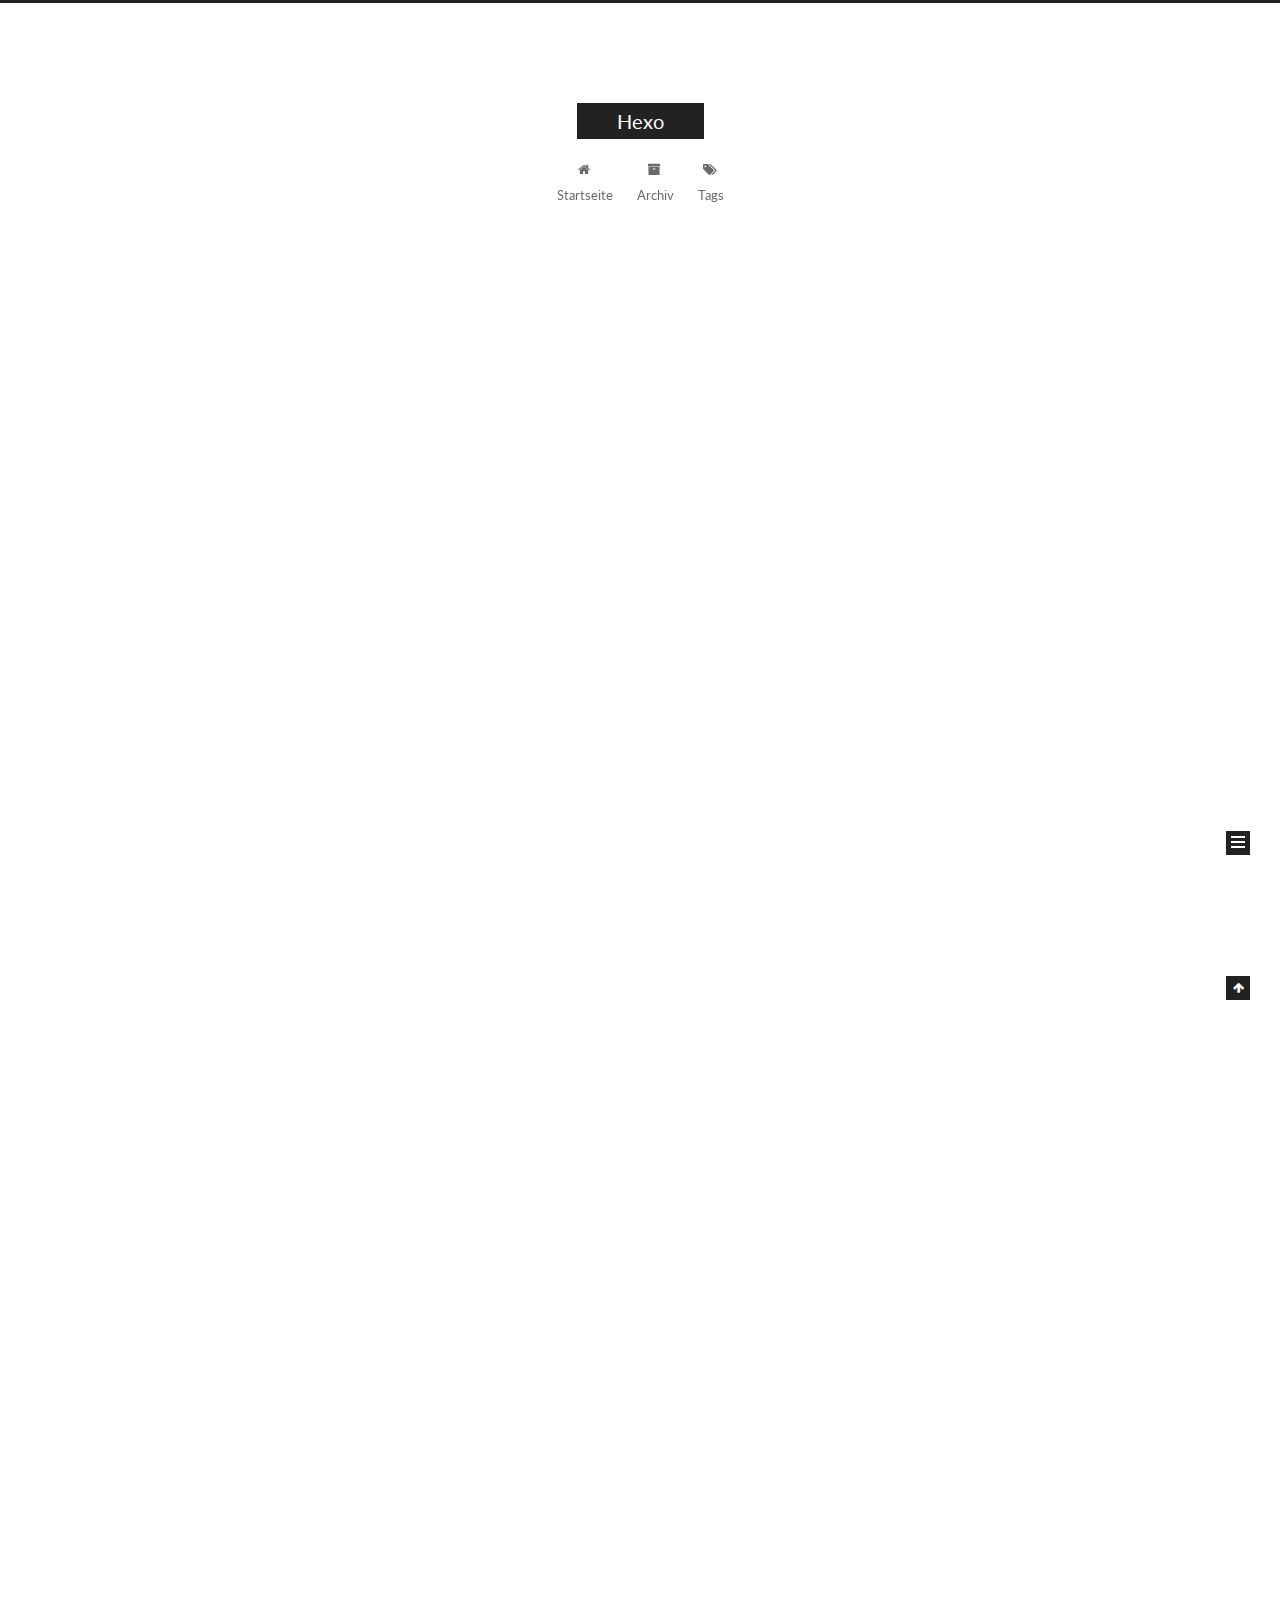
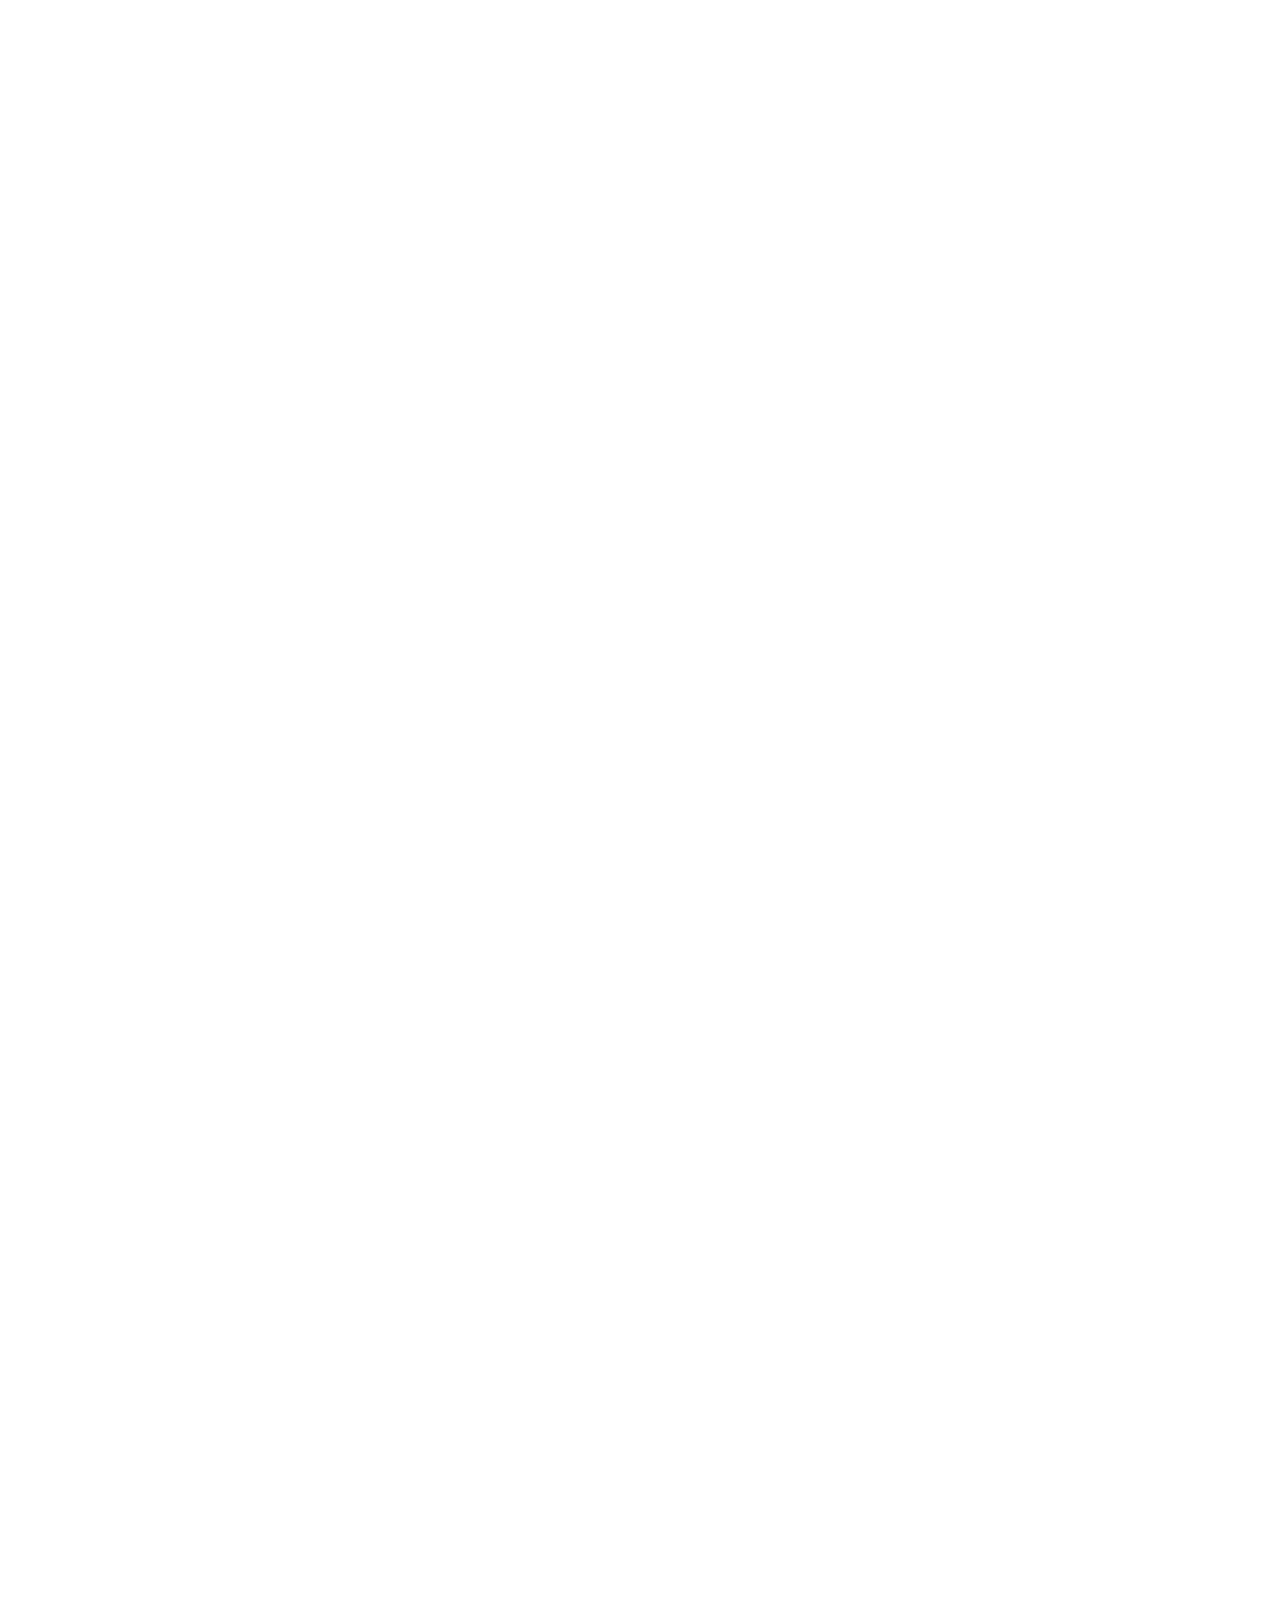
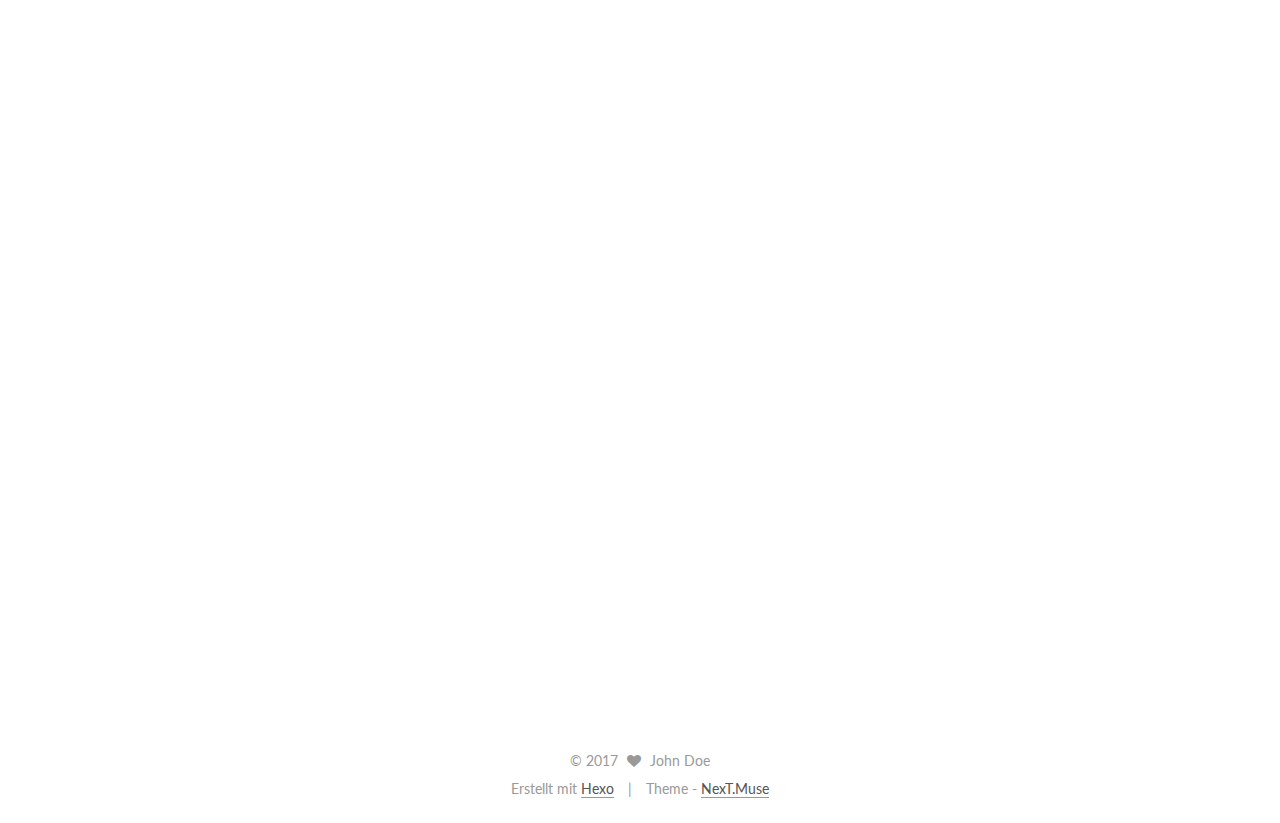
==== commit ff3df5f1: "Site updated: 2017-08-03 23:23:09" ====
--- a/index.html
+++ b/index.html
@@ -259,6 +259,141 @@
   
   
   <div class="post-block">
+    <link itemprop="mainEntityOfPage" href="http://yoursite.com/2017/08/03/Swift下标语法/">
+
+    <span hidden itemprop="author" itemscope itemtype="http://schema.org/Person">
+      <meta itemprop="name" content="John Doe">
+      <meta itemprop="description" content="">
+      <meta itemprop="image" content="/images/avatar.gif">
+    </span>
+
+    <span hidden itemprop="publisher" itemscope itemtype="http://schema.org/Organization">
+      <meta itemprop="name" content="Hexo">
+    </span>
+
+    
+      <header class="post-header">
+
+        
+        
+          <h1 class="post-title" itemprop="name headline">
+                
+                <a class="post-title-link" href="/2017/08/03/Swift下标语法/" itemprop="url">Swift下标语法</a></h1>
+        
+
+        <div class="post-meta">
+          <span class="post-time">
+            
+              <span class="post-meta-item-icon">
+                <i class="fa fa-calendar-o"></i>
+              </span>
+              
+                <span class="post-meta-item-text">Veröffentlicht am</span>
+              
+              <time title="Post created" itemprop="dateCreated datePublished" datetime="2017-08-03T23:21:04+08:00">
+                2017-08-03
+              </time>
+            
+
+            
+
+            
+          </span>
+
+          
+
+          
+            
+          
+
+          
+          
+
+          
+
+          
+
+          
+
+        </div>
+      </header>
+    
+
+    
+    
+    
+    <div class="post-body" itemprop="articleBody">
+
+      
+      
+
+      
+        
+          
+            <p>定义下标使用subscript关键字, 形式如下:</p>
+<figure class="highlight plain"><table><tr><td class="gutter"><pre><div class="line">1</div><div class="line">2</div><div class="line">3</div><div class="line">4</div><div class="line">5</div><div class="line">6</div><div class="line">7</div><div class="line">8</div><div class="line">9</div></pre></td><td class="code"><pre><div class="line">subscript(index: Int) -&gt; Int &#123;</div><div class="line">get &#123;</div><div class="line">// 返回一个适当的 Int 类型的值</div><div class="line">&#125;</div><div class="line"></div><div class="line">set(newValue) &#123;</div><div class="line">// 执行适当的赋值操作</div><div class="line">&#125;</div><div class="line">&#125;</div></pre></td></tr></table></figure>
+<p>只读下标的实现    例:</p>
+<figure class="highlight plain"><table><tr><td class="gutter"><pre><div class="line">1</div><div class="line">2</div><div class="line">3</div><div class="line">4</div><div class="line">5</div><div class="line">6</div><div class="line">7</div><div class="line">8</div><div class="line">9</div></pre></td><td class="code"><pre><div class="line">struct TimesTable &#123;</div><div class="line">let multiplier: Int</div><div class="line">subscript(index: Int) -&gt; Int &#123;</div><div class="line">return multiplier * index</div><div class="line">&#125;</div><div class="line">&#125;</div><div class="line">let threeTimesTable = TimesTable(multiplier: 3)</div><div class="line">print(&quot;six times three is \(threeTimesTable[6])&quot;)</div><div class="line">// 打印 &quot;six times three is 18&quot;</div></pre></td></tr></table></figure>
+<p>在上例中，创建了一个TimesTable实例，用来表示整数3的乘法表。数值3被传递给结构体的构造函数，作为实例成员multiplier的值。</p>
+<h4 id="下标用法"><a href="#下标用法" class="headerlink" title="下标用法"></a>下标用法</h4><p>下标的确切含义取决于使用场景。下标通常作为访问集合，列表或序列中元素的快捷方式。你可以针对自己特定的类或结构体的功能来自由地以最恰当的方式实现下标。</p>
+<h4 id="下标选项"><a href="#下标选项" class="headerlink" title="下标选项"></a>下标选项</h4><ul>
+<li>下标可以接受任意数量的入参，并且这些入参可以是任意类型。下标的返回值也可以是任意类型。下标可以使用变量参数和可变参数，但不能使用输入输出参数，也不能给参数设置默认值。</li>
+<li>一个类或结构体可以根据自身需要提供多个下标实现，使用下标时将通过入参的数量和类型进行区分，自动匹配合适的下标，这就是下标的重载。</li>
+</ul>
+<hr>
+<p>虽然接受单一入参的下标是最常见的，但也可以根据情况定义接受多个入参的下标。例如下例定义了一个Matrix结构体，用于表示一个Double类型的二维矩阵。Matrix结构体的下标接受两个整型参数：<br><figure class="highlight plain"><table><tr><td class="gutter"><pre><div class="line">1</div><div class="line">2</div><div class="line">3</div><div class="line">4</div><div class="line">5</div><div class="line">6</div><div class="line">7</div><div class="line">8</div><div class="line">9</div><div class="line">10</div><div class="line">11</div><div class="line">12</div><div class="line">13</div><div class="line">14</div><div class="line">15</div><div class="line">16</div><div class="line">17</div><div class="line">18</div><div class="line">19</div><div class="line">20</div><div class="line">21</div><div class="line">22</div></pre></td><td class="code"><pre><div class="line">struct Matrix &#123;</div><div class="line">let rows: Int, columns: Int</div><div class="line">var grid: [Double]</div><div class="line">init(rows: Int, columns: Int) &#123;</div><div class="line">self.rows = rows</div><div class="line">self.columns = columns</div><div class="line">grid = Array(count: rows * columns, repeatedValue: 0.0)</div><div class="line">&#125;</div><div class="line">func indexIsValidForRow(row: Int, column: Int) -&gt; Bool &#123;</div><div class="line">return row &gt;= 0 &amp;&amp; row &lt; rows &amp;&amp; column &gt;= 0 &amp;&amp; column &lt; columns</div><div class="line">&#125;</div><div class="line">subscript(row: Int, column: Int) -&gt; Double &#123;</div><div class="line">get &#123;</div><div class="line">assert(indexIsValidForRow(row, column: column), &quot;Index out of range&quot;)</div><div class="line">return grid[(row * columns) + column]</div><div class="line">&#125;</div><div class="line">set &#123;</div><div class="line">assert(indexIsValidForRow(row, column: column), &quot;Index out of range&quot;)</div><div class="line">grid[(row * columns) + column] = newValue</div><div class="line">&#125;</div><div class="line">&#125;</div><div class="line">&#125;</div></pre></td></tr></table></figure></p>
+<p>Matrix提供了一个接受两个入参的构造方法，入参分别是rows和columns，创建了一个足够容纳rows * columns个Double类型的值的数组。通过传入数组长度和初始值0.0到数组的构造器，将矩阵中每个位置的值初始化为0.0<br>你可以通过传入合适的row和column的数量来构造一个新的Matrix实例：<br><figure class="highlight plain"><table><tr><td class="gutter"><pre><div class="line">1</div></pre></td><td class="code"><pre><div class="line">var matrix = Matrix(rows: 2, columns: 2)</div></pre></td></tr></table></figure></p>
+<p>将row和column的值传入下标来为矩阵设值，下标的入参使用逗号分隔：<br><figure class="highlight plain"><table><tr><td class="gutter"><pre><div class="line">1</div><div class="line">2</div></pre></td><td class="code"><pre><div class="line">matrix[0, 1] = 1.5</div><div class="line">matrix[1, 0] = 3.2</div></pre></td></tr></table></figure></p>
+<p>Matrix下标的 getter 和 setter 中都含有断言，用来检查下标入参row和column的值是否有效。为了方便进行断言，Matrix包含了一个名为indexIsValidForRow(_:column:)的便利方法，用来检查入参row和column的值是否在矩阵范围内：<br><figure class="highlight plain"><table><tr><td class="gutter"><pre><div class="line">1</div><div class="line">2</div><div class="line">3</div></pre></td><td class="code"><pre><div class="line">func indexIsValidForRow(row: Int, column: Int) -&gt; Bool &#123;</div><div class="line">return row &gt;= 0 &amp;&amp; row &lt; rows &amp;&amp; column &gt;= 0 &amp;&amp; column &lt; columns</div><div class="line">&#125;</div></pre></td></tr></table></figure></p>
+<p>断言在下标越界时触发：<br><figure class="highlight plain"><table><tr><td class="gutter"><pre><div class="line">1</div><div class="line">2</div></pre></td><td class="code"><pre><div class="line">let someValue = matrix[2, 2]</div><div class="line">// 断言将会触发，因为 [2, 2] 已经超过了 matrix 的范围</div></pre></td></tr></table></figure></p>
+
+          
+        
+      
+    </div>
+    
+    
+    
+
+    
+
+    
+
+    
+
+    <footer class="post-footer">
+      
+
+      
+
+      
+
+      
+      
+        <div class="post-eof"></div>
+      
+    </footer>
+  </div>
+  
+  
+  
+  </article>
+
+
+    
+      
+
+  
+
+  
+  
+  
+
+  <article class="post post-type-normal" itemscope itemtype="http://schema.org/Article">
+  
+  
+  
+  <div class="post-block">
     <link itemprop="mainEntityOfPage" href="http://yoursite.com/2017/08/03/HelloWord/">
 
     <span hidden itemprop="author" itemscope itemtype="http://schema.org/Person">
@@ -539,7 +674,7 @@
           
             <div class="site-state-item site-state-posts">
               <a href="/archives/">
-                <span class="site-state-item-count">2</span>
+                <span class="site-state-item-count">3</span>
                 <span class="site-state-item-name">Artikel</span>
               </a>
             </div>
--- a/css/main.css
+++ b/css/main.css
@@ -1807,7 +1807,7 @@
   width: 4px;
   height: 4px;
   border-radius: 50%;
-  background: #ff477e;
+  background: #ff091f;
 }
 .links-of-blogroll {
   font-size: 13px;
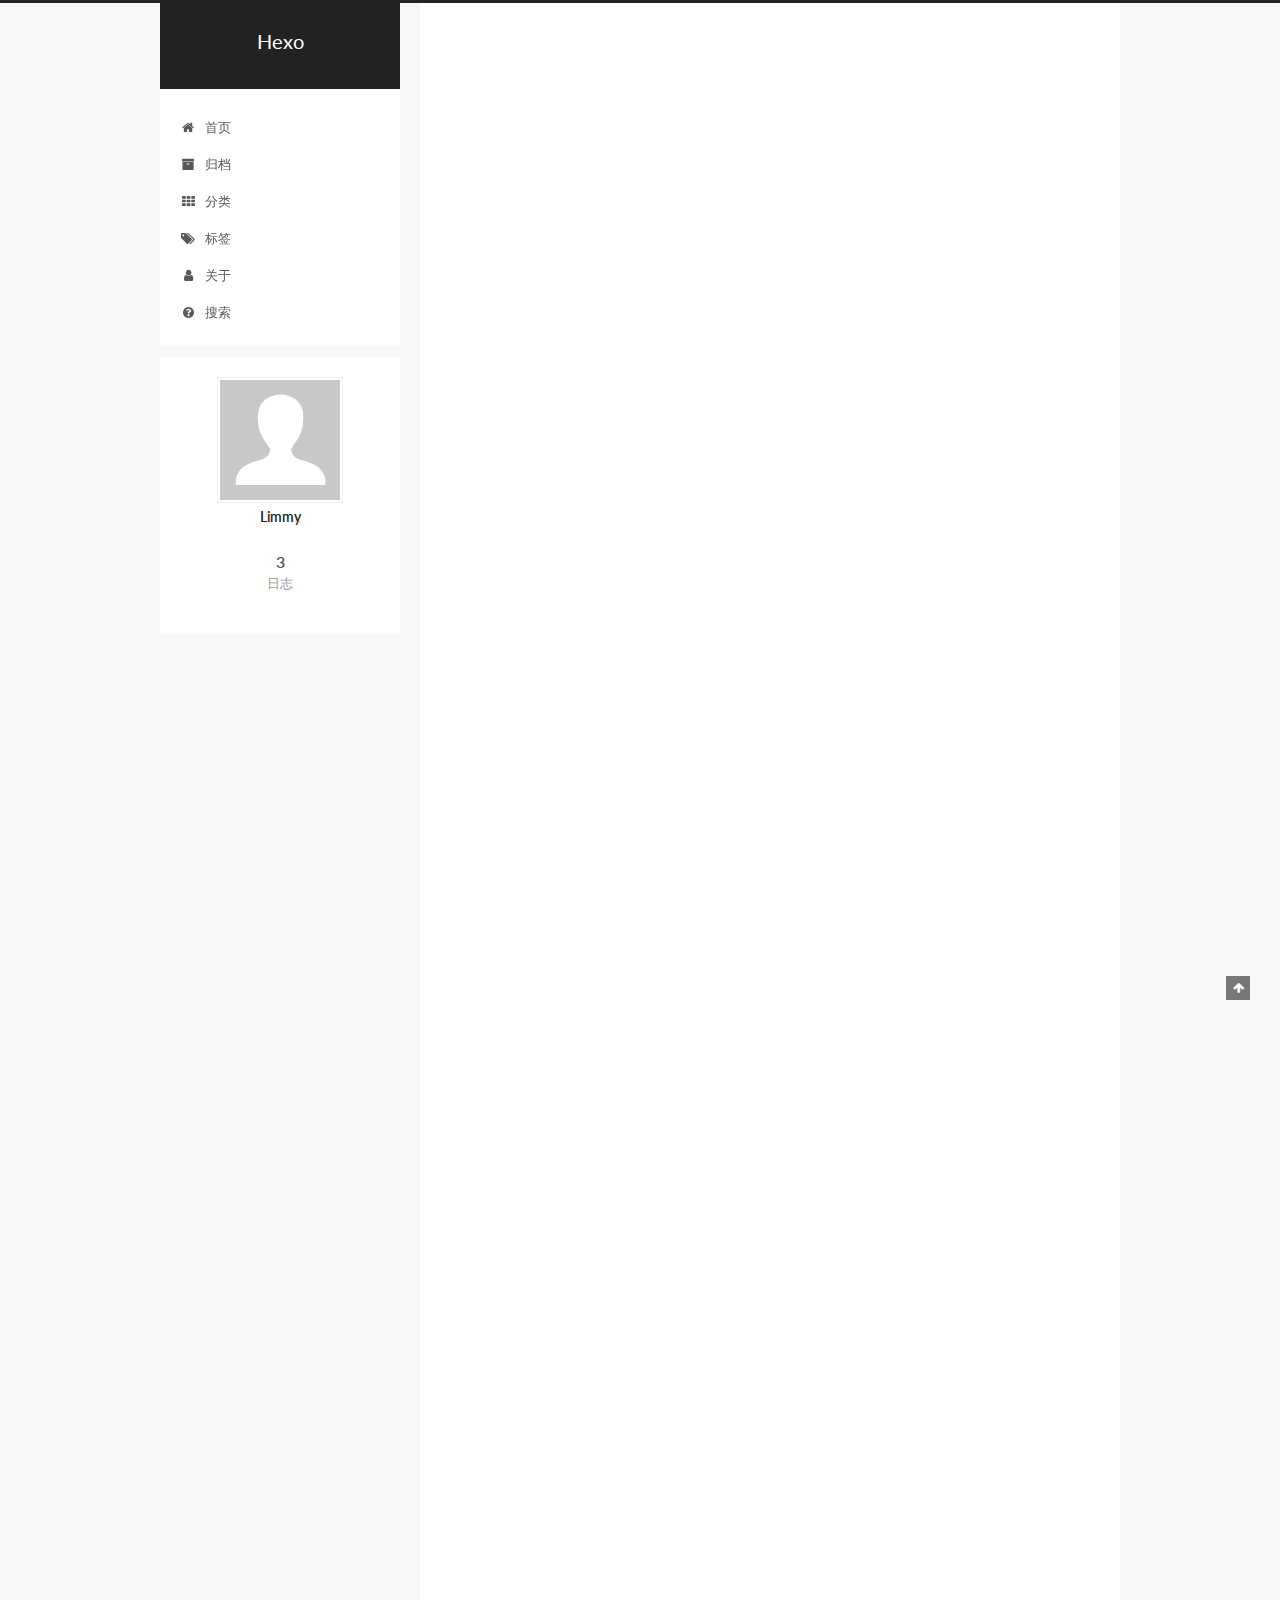
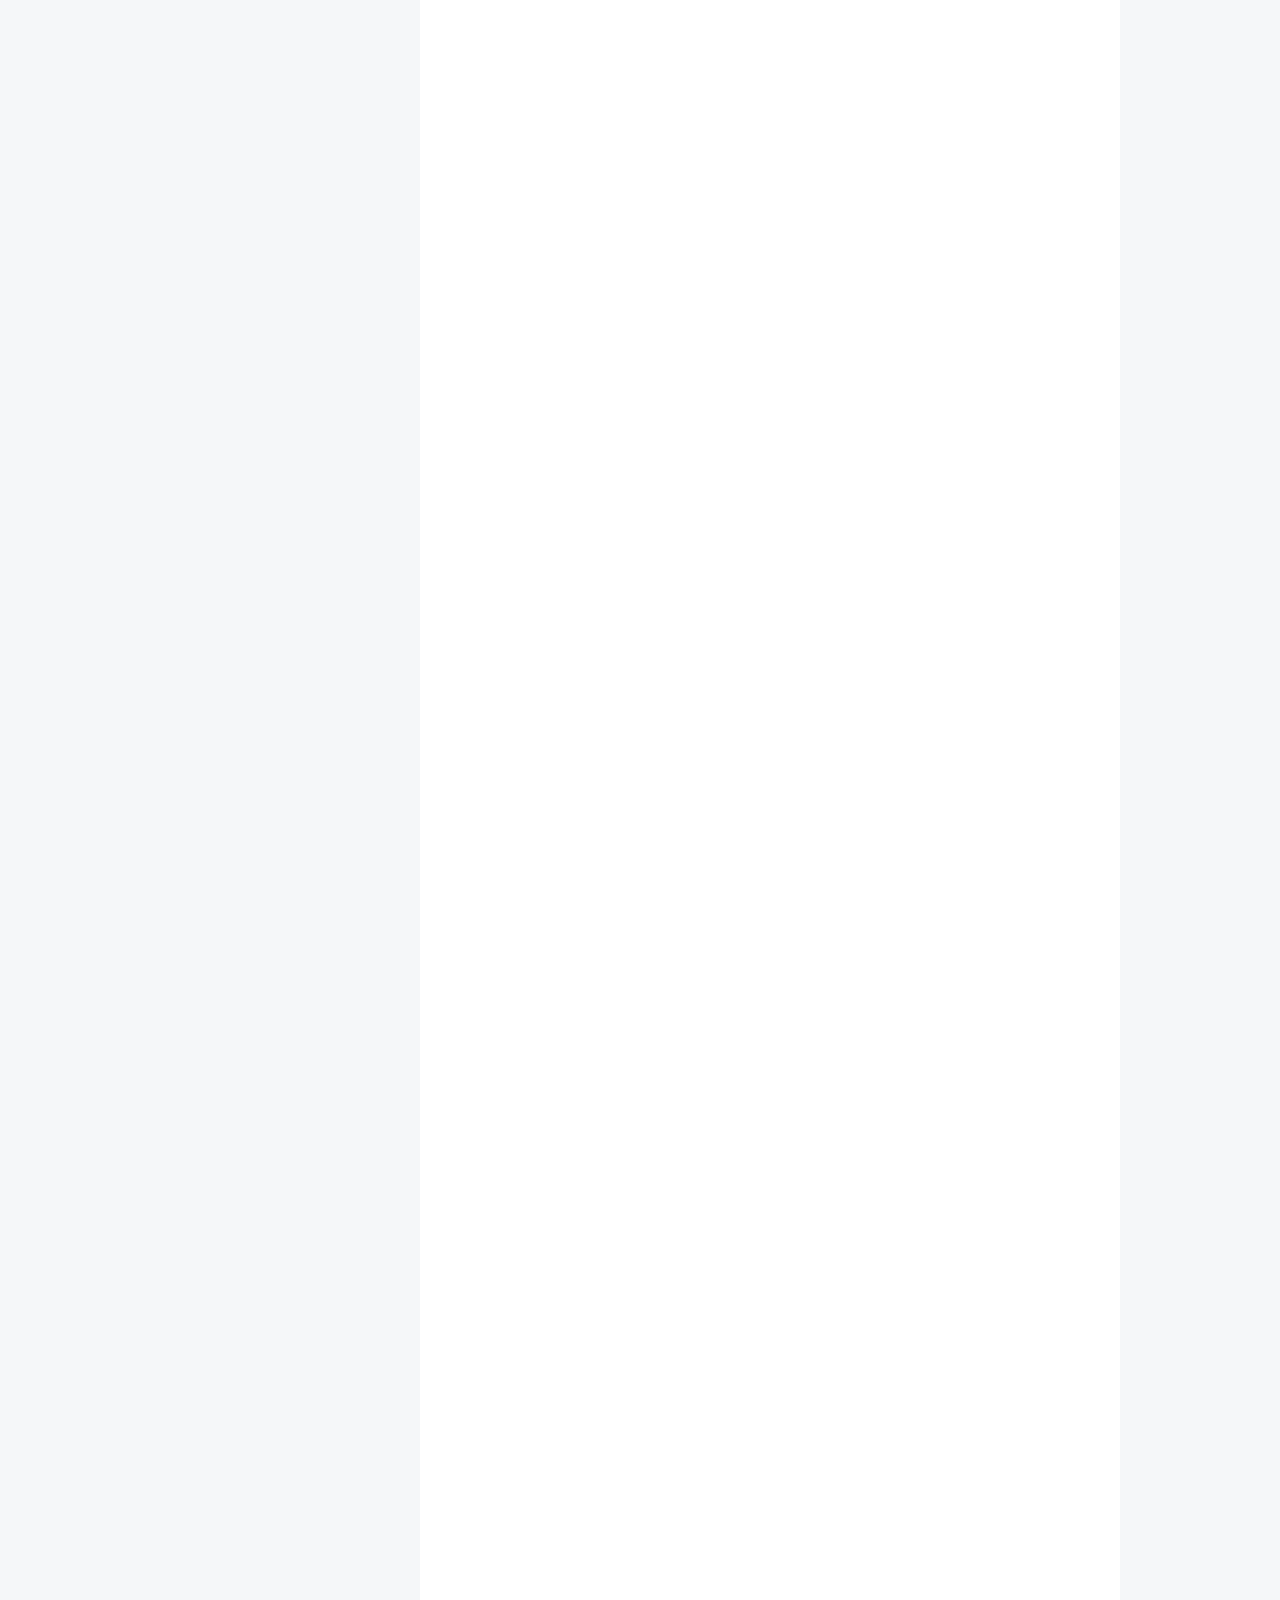
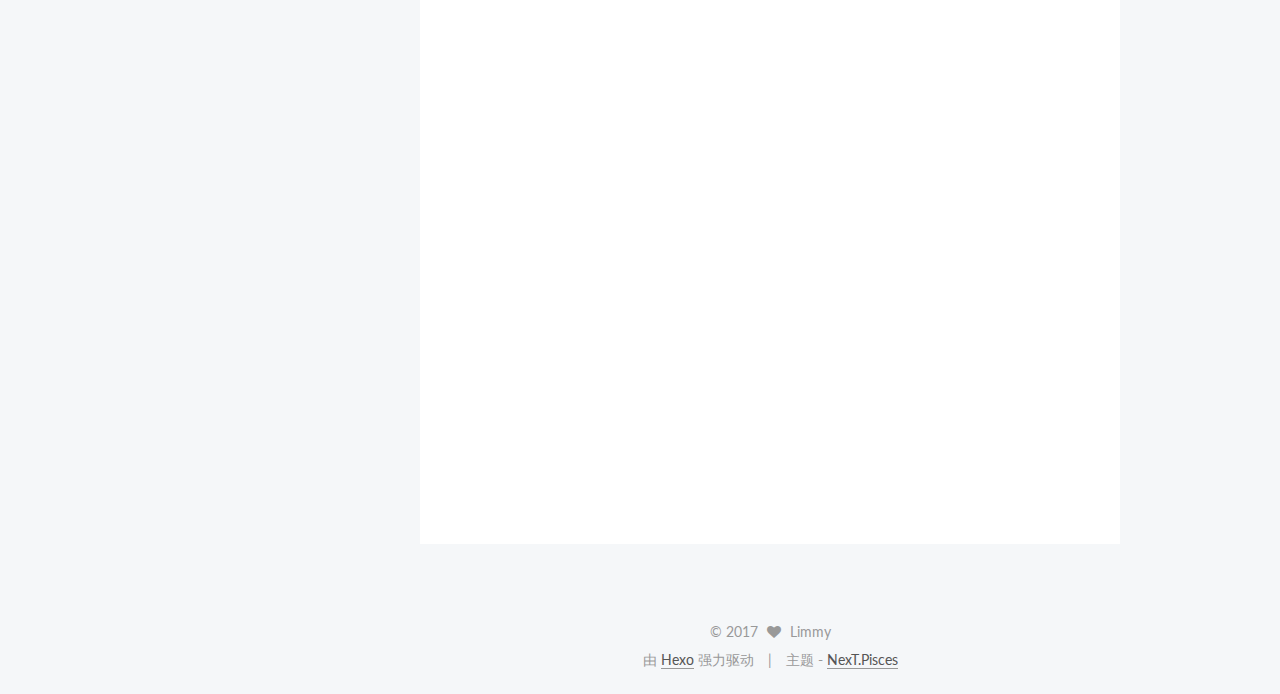
==== commit 7318896a: "Site updated: 2017-08-03 23:55:46" ====
--- a/index.html
+++ b/index.html
@@ -5,7 +5,7 @@
   
 
 
-<html class="theme-next muse use-motion" lang="">
+<html class="theme-next pisces use-motion" lang="zh-Hans">
 <head>
   <meta charset="UTF-8"/>
 <meta http-equiv="X-UA-Compatible" content="IE=edge" />
@@ -98,6 +98,7 @@
 <meta property="og:title" content="Hexo">
 <meta property="og:url" content="http://yoursite.com/index.html">
 <meta property="og:site_name" content="Hexo">
+<meta property="og:locale" content="zh-Hans">
 <meta name="twitter:card" content="summary">
 <meta name="twitter:title" content="Hexo">
 
@@ -107,14 +108,14 @@
   var NexT = window.NexT || {};
   var CONFIG = {
     root: '/',
-    scheme: 'Muse',
+    scheme: 'Pisces',
     sidebar: {"position":"left","display":"post","offset":12,"offset_float":12,"b2t":false,"scrollpercent":false,"onmobile":false},
     fancybox: true,
     tabs: true,
     motion: true,
     duoshuo: {
       userId: '0',
-      author: 'Author'
+      author: '博主'
     },
     algolia: {
       applicationID: '',
@@ -152,7 +153,7 @@
 
 </head>
 
-<body itemscope itemtype="http://schema.org/WebPage" lang="">
+<body itemscope itemtype="http://schema.org/WebPage" lang="zh-Hans">
 
   
   
@@ -198,31 +199,61 @@
       
         
         <li class="menu-item menu-item-home">
-          <a href="/" rel="section">
+          <a href="/首页" rel="section">
             
               <i class="menu-item-icon fa fa-fw fa-home"></i> <br />
             
-            Startseite
+            首页
           </a>
         </li>
       
         
         <li class="menu-item menu-item-archives">
-          <a href="/archives/" rel="section">
+          <a href="/归档" rel="section">
             
               <i class="menu-item-icon fa fa-fw fa-archive"></i> <br />
             
-            Archiv
+            归档
           </a>
         </li>
       
         
+        <li class="menu-item menu-item-categories">
+          <a href="/分类" rel="section">
+            
+              <i class="menu-item-icon fa fa-fw fa-th"></i> <br />
+            
+            分类
+          </a>
+        </li>
+      
+        
         <li class="menu-item menu-item-tags">
-          <a href="/tags/" rel="section">
+          <a href="/标签" rel="section">
             
               <i class="menu-item-icon fa fa-fw fa-tags"></i> <br />
             
-            Tags
+            标签
+          </a>
+        </li>
+      
+        
+        <li class="menu-item menu-item-about">
+          <a href="/关于" rel="section">
+            
+              <i class="menu-item-icon fa fa-fw fa-user"></i> <br />
+            
+            关于
+          </a>
+        </li>
+      
+        
+        <li class="menu-item menu-item-search">
+          <a href="/搜索" rel="section">
+            
+              <i class="menu-item-icon fa fa-fw fa-question-circle"></i> <br />
+            
+            搜索
           </a>
         </li>
       
@@ -262,7 +293,7 @@
     <link itemprop="mainEntityOfPage" href="http://yoursite.com/2017/08/03/Swift下标语法/">
 
     <span hidden itemprop="author" itemscope itemtype="http://schema.org/Person">
-      <meta itemprop="name" content="John Doe">
+      <meta itemprop="name" content="Limmy">
       <meta itemprop="description" content="">
       <meta itemprop="image" content="/images/avatar.gif">
     </span>
@@ -288,9 +319,9 @@
                 <i class="fa fa-calendar-o"></i>
               </span>
               
-                <span class="post-meta-item-text">Veröffentlicht am</span>
+                <span class="post-meta-item-text">发表于</span>
               
-              <time title="Post created" itemprop="dateCreated datePublished" datetime="2017-08-03T23:21:04+08:00">
+              <time title="创建于" itemprop="dateCreated datePublished" datetime="2017-08-03T23:21:04+08:00">
                 2017-08-03
               </time>
             
@@ -397,7 +428,7 @@
     <link itemprop="mainEntityOfPage" href="http://yoursite.com/2017/08/03/HelloWord/">
 
     <span hidden itemprop="author" itemscope itemtype="http://schema.org/Person">
-      <meta itemprop="name" content="John Doe">
+      <meta itemprop="name" content="Limmy">
       <meta itemprop="description" content="">
       <meta itemprop="image" content="/images/avatar.gif">
     </span>
@@ -423,9 +454,9 @@
                 <i class="fa fa-calendar-o"></i>
               </span>
               
-                <span class="post-meta-item-text">Veröffentlicht am</span>
+                <span class="post-meta-item-text">发表于</span>
               
-              <time title="Post created" itemprop="dateCreated datePublished" datetime="2017-08-03T22:56:42+08:00">
+              <time title="创建于" itemprop="dateCreated datePublished" datetime="2017-08-03T22:56:42+08:00">
                 2017-08-03
               </time>
             
@@ -516,7 +547,7 @@
     <link itemprop="mainEntityOfPage" href="http://yoursite.com/2017/08/03/hello-world/">
 
     <span hidden itemprop="author" itemscope itemtype="http://schema.org/Person">
-      <meta itemprop="name" content="John Doe">
+      <meta itemprop="name" content="Limmy">
       <meta itemprop="description" content="">
       <meta itemprop="image" content="/images/avatar.gif">
     </span>
@@ -542,9 +573,9 @@
                 <i class="fa fa-calendar-o"></i>
               </span>
               
-                <span class="post-meta-item-text">Veröffentlicht am</span>
+                <span class="post-meta-item-text">发表于</span>
               
-              <time title="Post created" itemprop="dateCreated datePublished" datetime="2017-08-03T22:34:17+08:00">
+              <time title="创建于" itemprop="dateCreated datePublished" datetime="2017-08-03T22:34:17+08:00">
                 2017-08-03
               </time>
             
@@ -663,8 +694,8 @@
         <div class="site-author motion-element" itemprop="author" itemscope itemtype="http://schema.org/Person">
           <img class="site-author-image" itemprop="image"
                src="/images/avatar.gif"
-               alt="John Doe" />
-          <p class="site-author-name" itemprop="name">John Doe</p>
+               alt="Limmy" />
+          <p class="site-author-name" itemprop="name">Limmy</p>
            
               <p class="site-description motion-element" itemprop="description"></p>
           
@@ -673,9 +704,9 @@
 
           
             <div class="site-state-item site-state-posts">
-              <a href="/archives/">
+              <a href="/归档">
                 <span class="site-state-item-count">3</span>
-                <span class="site-state-item-name">Artikel</span>
+                <span class="site-state-item-name">日志</span>
               </a>
             </div>
           
@@ -724,18 +755,18 @@
   <span class="with-love">
     <i class="fa fa-heart"></i>
   </span>
-  <span class="author" itemprop="copyrightHolder">John Doe</span>
+  <span class="author" itemprop="copyrightHolder">Limmy</span>
 </div>
 
 
 <div class="powered-by">
-  Erstellt mit  <a class="theme-link" href="https://hexo.io">Hexo</a>
+  由 <a class="theme-link" href="https://hexo.io">Hexo</a> 强力驱动
 </div>
 
 <div class="theme-info">
-  Theme -
+  主题 -
   <a class="theme-link" href="https://github.com/iissnan/hexo-theme-next">
-    NexT.Muse
+    NexT.Pisces
   </a>
 </div>
 
@@ -815,6 +846,13 @@
   
   
 
+
+  <script type="text/javascript" src="/js/src/affix.js?v=5.1.2"></script>
+
+  <script type="text/javascript" src="/js/src/schemes/pisces.js?v=5.1.2"></script>
+
+
+
   
     <script type="text/javascript" src="/js/src/scrollspy.js?v=5.1.2"></script>
 <script type="text/javascript" src="/js/src/post-details.js?v=5.1.2"></script>
--- a/css/main.css
+++ b/css/main.css
@@ -189,7 +189,7 @@
   font-size: 14px;
   line-height: 2;
   color: #555;
-  background: #fff;
+  background: #f5f7f9;
 }
 @media (max-width: 767px) {
   body {
@@ -639,8 +639,8 @@
 @media (min-width: 992px) {
   .full-image.full-image.full-image {
     max-width: none;
-    width: 110%;
-    margin: 25px -5%;
+    width: 118%;
+    margin: 0 -9%;
   }
 }
 .blockquote-center,
@@ -928,7 +928,7 @@
   font-size: 14px;
   color: #fff;
   background: #222;
-  border: 2px solid #222;
+  border: 2px solid #555;
   text-decoration: none;
   border-radius: 0;
   transition-property: background-color;
@@ -939,8 +939,8 @@
 .btn:hover,
 .post-button .btn:hover {
   border-color: #222;
-  color: #222;
-  background: #fff;
+  color: #fff;
+  background: #222;
 }
 .btn-bar {
   display: block;
@@ -1045,7 +1045,7 @@
   width: 24px;
   background: #222;
   font-size: 12px;
-  opacity: 1;
+  opacity: 0.6;
   color: #fff;
   cursor: pointer;
   text-align: center;
@@ -1066,7 +1066,7 @@
   }
 }
 .back-to-top.back-to-top-on {
-  bottom: 19px;
+  bottom: 30px;
 }
 .header {
   background: transparent;
@@ -1115,7 +1115,7 @@
 .site-subtitle {
   margin-top: 10px;
   font-size: 13px;
-  color: #999;
+  color: #ddd;
 }
 .use-motion .brand {
   opacity: 0;
@@ -1188,7 +1188,8 @@
   transition-timing-function: ease-in-out;
   transition-delay: 0s;
 }
-.menu .menu-item a:hover {
+.menu .menu-item a:hover,
+.menu-item-active a {
   border-bottom-color: #222;
 }
 .menu .menu-item .fa {
@@ -1525,10 +1526,10 @@
   margin-top: 50px;
 }
 .post-button .btn {
-  color: #fff;
+  color: #555;
   font-size: 14px;
-  background: #222;
-  border-radius: 0;
+  background: #fff;
+  border-radius: 2px;
   line-height: 2;
   margin: 0 4px 8px 4px;
 }
@@ -1720,20 +1721,20 @@
   display: block;
   margin: 0 auto;
   padding: 2px;
-  max-width: 96px;
+  max-width: 120px;
   height: auto;
-  border: 2px solid #333;
+  border: 1px solid #eee;
 }
 .site-author-name {
-  margin: 5px 0 0;
+  margin: 0;
   text-align: center;
-  color: #f5f5f5;
-  font-weight: normal;
+  color: #222;
+  font-weight: 600;
 }
 .site-description {
-  margin-top: 5px;
+  margin-top: 0;
   text-align: center;
-  font-size: 14px;
+  font-size: 13px;
   color: #999;
 }
 .site-state {
@@ -1745,7 +1746,7 @@
 .site-state-item {
   display: inline-block;
   padding: 0 15px;
-  border-left: 1px solid #333;
+  border-left: 1px solid #eee;
 }
 .site-state-item:first-child {
   border-left: none;
@@ -1758,11 +1759,11 @@
   text-align: center;
   color: inherit;
   font-weight: 600;
-  font-size: 18px;
+  font-size: 16px;
 }
 .site-state-item-name {
   font-size: 13px;
-  color: inherit;
+  color: #999;
 }
 .feed-link {
   margin-top: 20px;
@@ -1807,7 +1808,7 @@
   width: 4px;
   height: 4px;
   border-radius: 50%;
-  background: #ff091f;
+  background: #6ff04a;
 }
 .links-of-blogroll {
   font-size: 13px;
@@ -1837,7 +1838,7 @@
   color: #555;
 }
 .sidebar-nav li:hover {
-  color: #f5f5f5;
+  color: #fc6423;
 }
 .page-post-detail .sidebar-nav-toc {
   padding: 0 5px;
@@ -1846,11 +1847,11 @@
   margin-left: 10px;
 }
 .sidebar-nav .sidebar-nav-active {
-  color: #87daff;
-  border-bottom-color: #87daff;
+  color: #fc6423;
+  border-bottom-color: #fc6423;
 }
 .sidebar-nav .sidebar-nav-active:hover {
-  color: #87daff;
+  color: #fc6423;
 }
 .sidebar-panel {
   display: none;
@@ -1883,12 +1884,12 @@
   transition-timing-function: ease-in-out;
   transition-delay: 0s;
   transition-property: all;
-  color: #999;
-  border-bottom-color: #555;
+  color: #666;
+  border-bottom-color: #ccc;
 }
 .post-toc ol a:hover {
-  color: #ccc;
-  border-bottom-color: #ccc;
+  color: #000;
+  border-bottom-color: #000;
 }
 .post-toc .nav-item {
   overflow: hidden;
@@ -1909,14 +1910,14 @@
   display: block;
 }
 .post-toc .nav .active > a {
-  color: #87daff;
-  border-bottom-color: #87daff;
+  color: #fc6423;
+  border-bottom-color: #fc6423;
 }
 .post-toc .nav .active-current > a {
-  color: #87daff;
+  color: #fc6423;
 }
 .post-toc .nav .active-current > a:hover {
-  color: #87daff;
+  color: #fc6423;
 }
 .footer {
   font-size: 14px;
@@ -2328,6 +2329,16 @@
   transform: translate(-50%, -50%);
   color: #ccc;
 }
+@media (min-width: 768px) and (max-width: 991px) {
+  .busuanzi-count {
+    width: auto;
+  }
+}
+@media (max-width: 767px) {
+  .busuanzi-count {
+    width: auto;
+  }
+}
 .site-uv,
 .site-pv,
 .page-pv {
@@ -2566,83 +2577,395 @@
   }
 }
 .page-post-detail .sidebar-toggle-line {
-  background: #87daff;
+  background: #fc6423;
 }
 .page-post-detail .comments {
   overflow: hidden;
 }
-@media (max-width: 767px) {
-  .header-inner,
-  .container .main-inner,
+.header {
+  position: relative;
+  margin: 0 auto;
+  width: 960px;
+}
+@media (min-width: 768px) and (max-width: 991px) {
+  .header {
+    width: auto;
+  }
+}
+@media (max-width: 767px) {
+  .header {
+    width: auto;
+  }
+}
+.header-inner {
+  position: absolute;
+  top: 0;
+  overflow: hidden;
+  padding: 0;
+  width: 240px;
+  background: #fff;
+  box-shadow: initial;
+  border-radius: initial;
+}
+@media (min-width: 1600px) {
+  .container .header-inner {
+    width: 240px;
+  }
+}
+@media (min-width: 768px) and (max-width: 991px) {
+  .header-inner {
+    position: relative;
+    width: auto;
+    border-radius: initial;
+  }
+}
+@media (max-width: 767px) {
+  .header-inner {
+    position: relative;
+    width: auto;
+    border-radius: initial;
+  }
+}
+.main:before,
+.main:after {
+  content: " ";
+  display: table;
+}
+.main:after {
+  clear: both;
+}
+@media (min-width: 768px) and (max-width: 991px) {
+  .main {
+    padding-bottom: 100px;
+  }
+}
+@media (max-width: 767px) {
+  .main {
+    padding-bottom: 100px;
+  }
+}
+.container .main-inner {
+  width: 960px;
+}
+@media (min-width: 768px) and (max-width: 991px) {
+  .container .main-inner {
+    width: auto;
+  }
+}
+@media (max-width: 767px) {
+  .container .main-inner {
+    width: auto;
+  }
+}
+.content-wrap {
+  float: right;
+  box-sizing: border-box;
+  padding: 40px;
+  width: 700px;
+  background: #fff;
+  min-height: 700px;
+  box-shadow: initial;
+  border-radius: initial;
+}
+@media (min-width: 768px) and (max-width: 991px) {
+  .content-wrap {
+    width: 100%;
+    padding: 20px;
+    border-radius: initial;
+  }
+}
+@media (max-width: 767px) {
+  .content-wrap {
+    width: 100%;
+    padding: 20px;
+    min-height: auto;
+    border-radius: initial;
+  }
+}
+.sidebar {
+  position: static;
+  float: left;
+  margin-top: 300px;
+  width: 240px;
+  background: #f5f7f9;
+  box-shadow: none;
+}
+@media (min-width: 768px) and (max-width: 991px) {
+  .sidebar {
+    display: none;
+  }
+}
+@media (max-width: 767px) {
+  .sidebar {
+    display: none;
+  }
+}
+.sidebar-toggle {
+  display: none;
+}
+.footer-inner {
+  width: 960px;
+  padding-left: 260px;
+}
+@media (min-width: 768px) and (max-width: 991px) {
   .footer-inner {
     width: auto;
-  }
-}
-embed {
-  display: block;
-  margin: 0px auto 25px auto;
-}
-.custom-logo .site-meta-headline {
-  text-align: center;
-}
-.custom-logo .brand {
+    padding-left: 0 !important;
+    padding-right: 0 !important;
+  }
+}
+@media (max-width: 767px) {
+  .footer-inner {
+    width: auto;
+    padding-left: 0 !important;
+    padding-right: 0 !important;
+  }
+}
+.sidebar-position-right .header-inner {
+  right: 0;
+}
+.sidebar-position-right .content-wrap {
+  float: left;
+}
+.sidebar-position-right .sidebar {
+  float: right;
+}
+.sidebar-position-right .footer-inner {
+  padding-left: 0;
+  padding-right: 260px;
+}
+.site-brand-wrapper {
+  position: relative;
+}
+.site-meta {
+  padding: 20px 0;
+  color: #fff;
+  background: #222;
+}
+@media (min-width: 768px) and (max-width: 991px) {
+  .site-meta {
+    box-shadow: 0 0 16px rgba(0,0,0,0.5);
+  }
+}
+@media (max-width: 767px) {
+  .site-meta {
+    box-shadow: 0 0 16px rgba(0,0,0,0.5);
+  }
+}
+.brand {
+  padding: 0;
   background: none;
 }
-.custom-logo .site-title {
-  margin: 10px auto 0;
-  font-size: 24px;
-  color: #222;
-}
-.custom-logo .site-title a {
-  border: none;
-}
-.custom-logo-image {
-  margin: 0 auto;
-  padding: 5px;
-  max-width: 150px;
-  background: #fff;
-}
-@media (max-width: 767px) {
-  .site-nav {
-    position: absolute;
-    left: 0;
-    top: 52px;
-    margin: 0;
-    width: 100%;
-    padding: 0;
-    background: #fff;
-    border-bottom: 1px solid #ddd;
-    z-index: 1;
-  }
-}
-@media (max-width: 767px) {
-  .menu {
-    text-align: left;
-  }
-}
-@media (max-width: 767px) {
-  .menu .menu-item {
-    display: block;
-    margin: 0 10px;
-    vertical-align: top;
-  }
-}
-@media (max-width: 767px) {
-  .menu .menu-item br {
-    display: none;
-  }
-}
-@media (max-width: 767px) {
-  .menu .menu-item a {
-    padding: 5px 10px;
-  }
-}
-.menu .menu-item .fa {
-  margin-right: 0;
+.brand:hover {
+  color: #fff;
+}
+.site-subtitle {
+  margin: 10px 10px 0;
+  font-weight: initial;
 }
 .site-search form {
   display: none;
 }
+.site-nav {
+  border-top: none;
+}
+@media (min-width: 768px) and (max-width: 991px) {
+  .site-nav {
+    display: none !important;
+  }
+}
+@media (min-width: 768px) and (max-width: 991px) {
+  .site-nav-on {
+    display: block !important;
+  }
+}
+.menu .menu-item {
+  display: block;
+  margin: 0;
+}
+.menu .menu-item a {
+  position: relative;
+  box-sizing: border-box;
+  padding: 5px 20px;
+  text-align: left;
+  line-height: inherit;
+  transition-property: background-color;
+  transition-duration: 0.2s;
+  transition-timing-function: ease-in-out;
+  transition-delay: 0s;
+}
+.menu .menu-item a:hover,
+.menu-item-active a {
+  background: #f9f9f9;
+  border-bottom-color: #fff;
+}
+.menu .menu-item br {
+  display: none;
+}
+.menu-item-active a:after {
+  content: " ";
+  position: absolute;
+  top: 50%;
+  margin-top: -3px;
+  right: 15px;
+  width: 6px;
+  height: 6px;
+  border-radius: 50%;
+  background-color: #bbb;
+}
+.btn-bar {
+  background-color: #fff;
+}
+.site-nav-toggle {
+  left: 20px;
+  top: 50%;
+  -webkit-transform: translateY(-50%);
+  -webkit-transform: translateY(-50%);
+  -moz-transform: translateY(-50%);
+  -ms-transform: translateY(-50%);
+  -o-transform: translateY(-50%);
+  transform: translateY(-50%);
+}
+@media (min-width: 768px) and (max-width: 991px) {
+  .site-nav-toggle {
+    display: block;
+  }
+}
+.use-motion .sidebar .motion-element {
+  opacity: 1;
+}
+.sidebar {
+  display: none;
+  right: auto;
+  bottom: auto;
+  -webkit-transform: none;
+}
+.sidebar-inner {
+  box-sizing: border-box;
+  width: 240px;
+  color: #555;
+  background: #fff;
+  box-shadow: initial;
+  border-radius: initial;
+}
+.sidebar-inner.affix {
+  position: fixed;
+  top: 12px;
+}
+.site-overview {
+  margin: 0 2px;
+  text-align: left;
+}
+.site-author:before,
+.site-author:after {
+  content: " ";
+  display: table;
+}
+.site-author:after {
+  clear: both;
+}
+.sidebar a {
+  color: #555;
+}
+.sidebar a:hover {
+  color: #222;
+}
+.links-of-author-item a:before {
+  display: none;
+}
+.links-of-author-item a {
+  border-bottom: none;
+  text-decoration: underline;
+}
+.feed-link {
+  border-top: 1px dotted #ccc;
+  border-bottom: 1px dotted #ccc;
+  text-align: center;
+}
+.feed-link a {
+  display: block;
+  color: #fc6423;
+  border: none;
+}
+.feed-link a:hover {
+  background: none;
+  color: #e34603;
+}
+.feed-link a:hover i {
+  color: #e34603;
+}
+.links-of-author:before,
+.links-of-author:after {
+  content: " ";
+  display: table;
+}
+.links-of-author:after {
+  clear: both;
+}
+.links-of-author-item {
+  margin: 5px 0 0;
+  width: 50%;
+}
+.links-of-author-item a {
+  box-sizing: border-box;
+  display: inline-block;
+  margin-right: 0;
+  margin-bottom: 0;
+  padding: 0 5px;
+  overflow: hidden;
+  white-space: nowrap;
+  text-overflow: ellipsis;
+}
+.links-of-author-item a {
+  display: block;
+  text-decoration: none;
+}
+.links-of-author-item a:hover {
+  border-radius: 4px;
+  background: #eee;
+}
+.links-of-author-item .fa {
+  margin-right: 2px;
+  font-size: 16px;
+}
+.links-of-author-item .fa-globe {
+  font-size: 15px;
+}
+.links-of-blogroll {
+  margin-top: 20px;
+  padding: 3px 0 0;
+  border-top: 1px dotted #ccc;
+}
+.links-of-blogroll-title {
+  margin-top: 0;
+}
+.links-of-blogroll-item {
+  padding: 0;
+}
+.links-of-blogroll-inline:before,
+.links-of-blogroll-inline:after {
+  content: " ";
+  display: table;
+}
+.links-of-blogroll-inline:after {
+  clear: both;
+}
 .links-of-blogroll-inline .links-of-blogroll-item {
-  display: inline-block;
-}
+  margin: 5px 0 0;
+  width: 50%;
+}
+.links-of-blogroll-inline .links-of-blogroll-item a {
+  box-sizing: border-box;
+  display: inline-block;
+  margin-right: 0;
+  margin-bottom: 0;
+  padding: 0 5px;
+  overflow: hidden;
+  white-space: nowrap;
+  text-overflow: ellipsis;
+}
+@media (max-width: 767px) {
+  .post-body {
+    text-align: justify;
+  }
+}
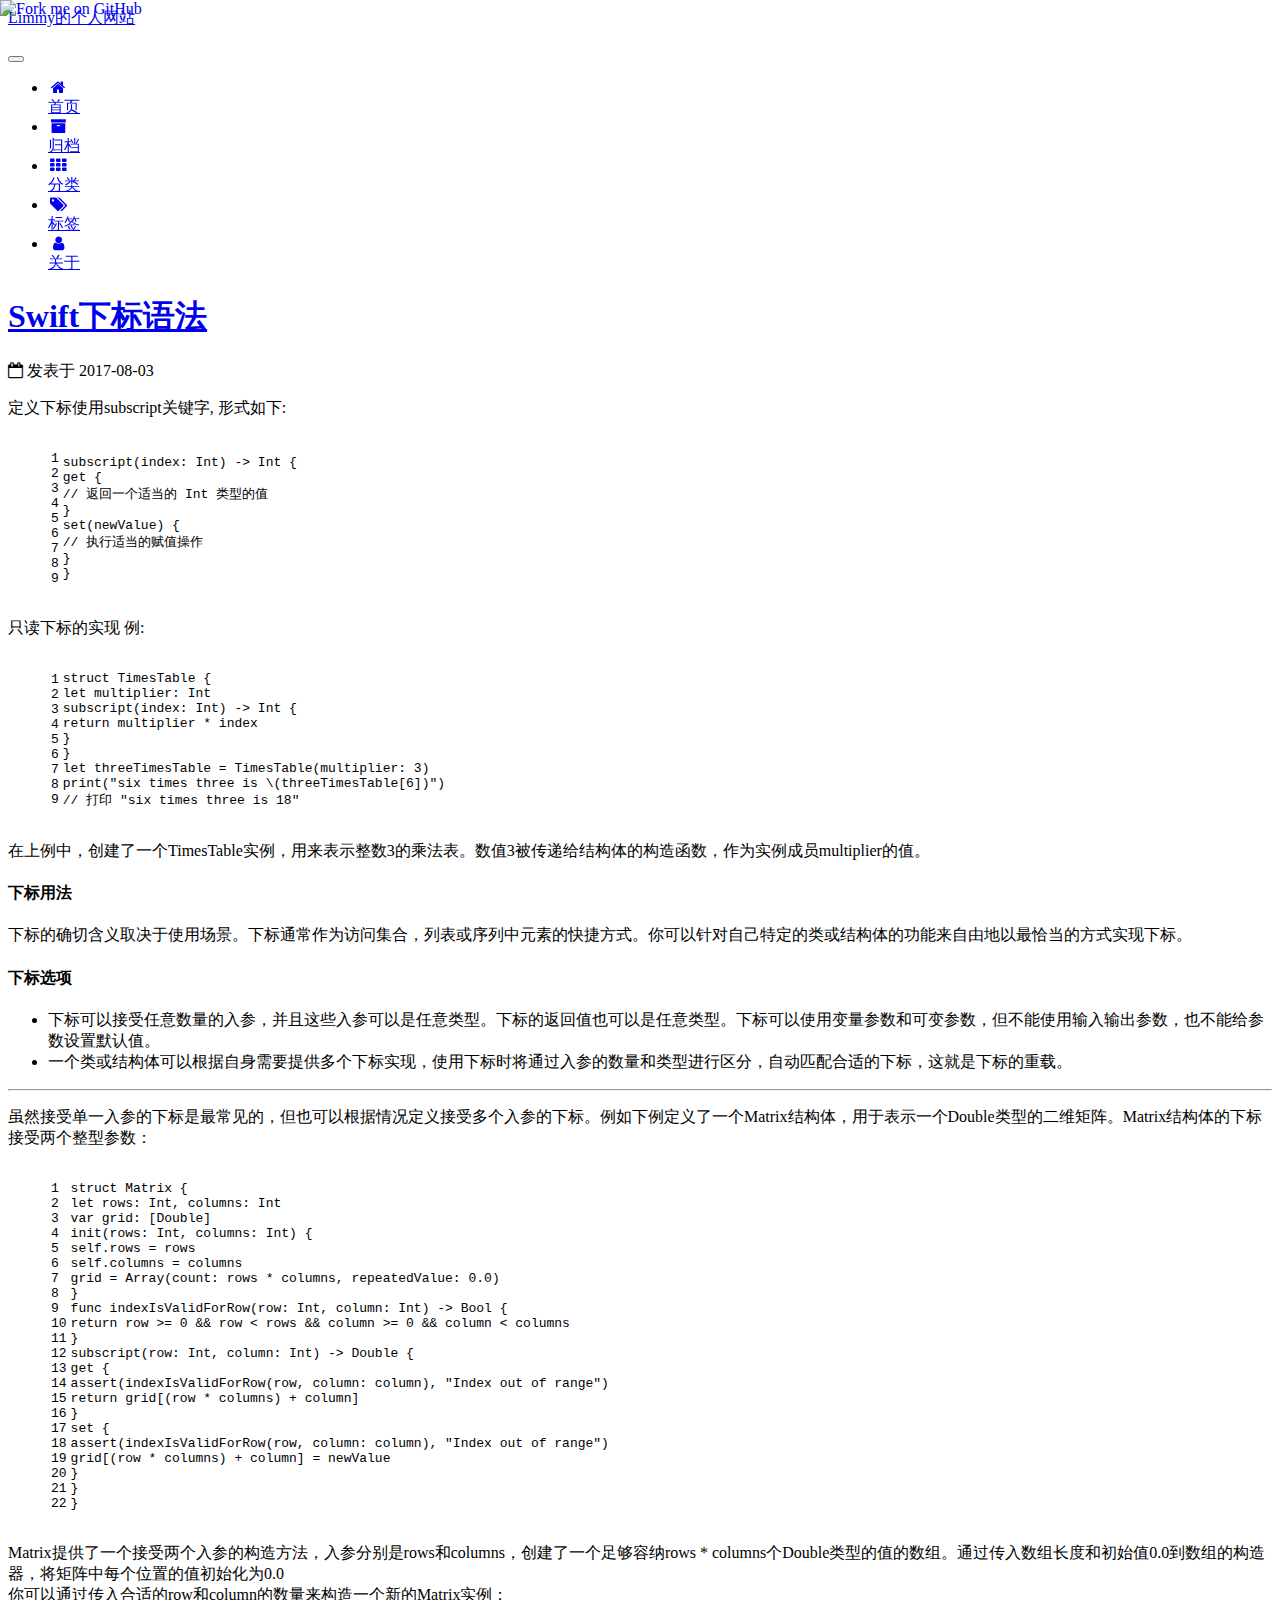
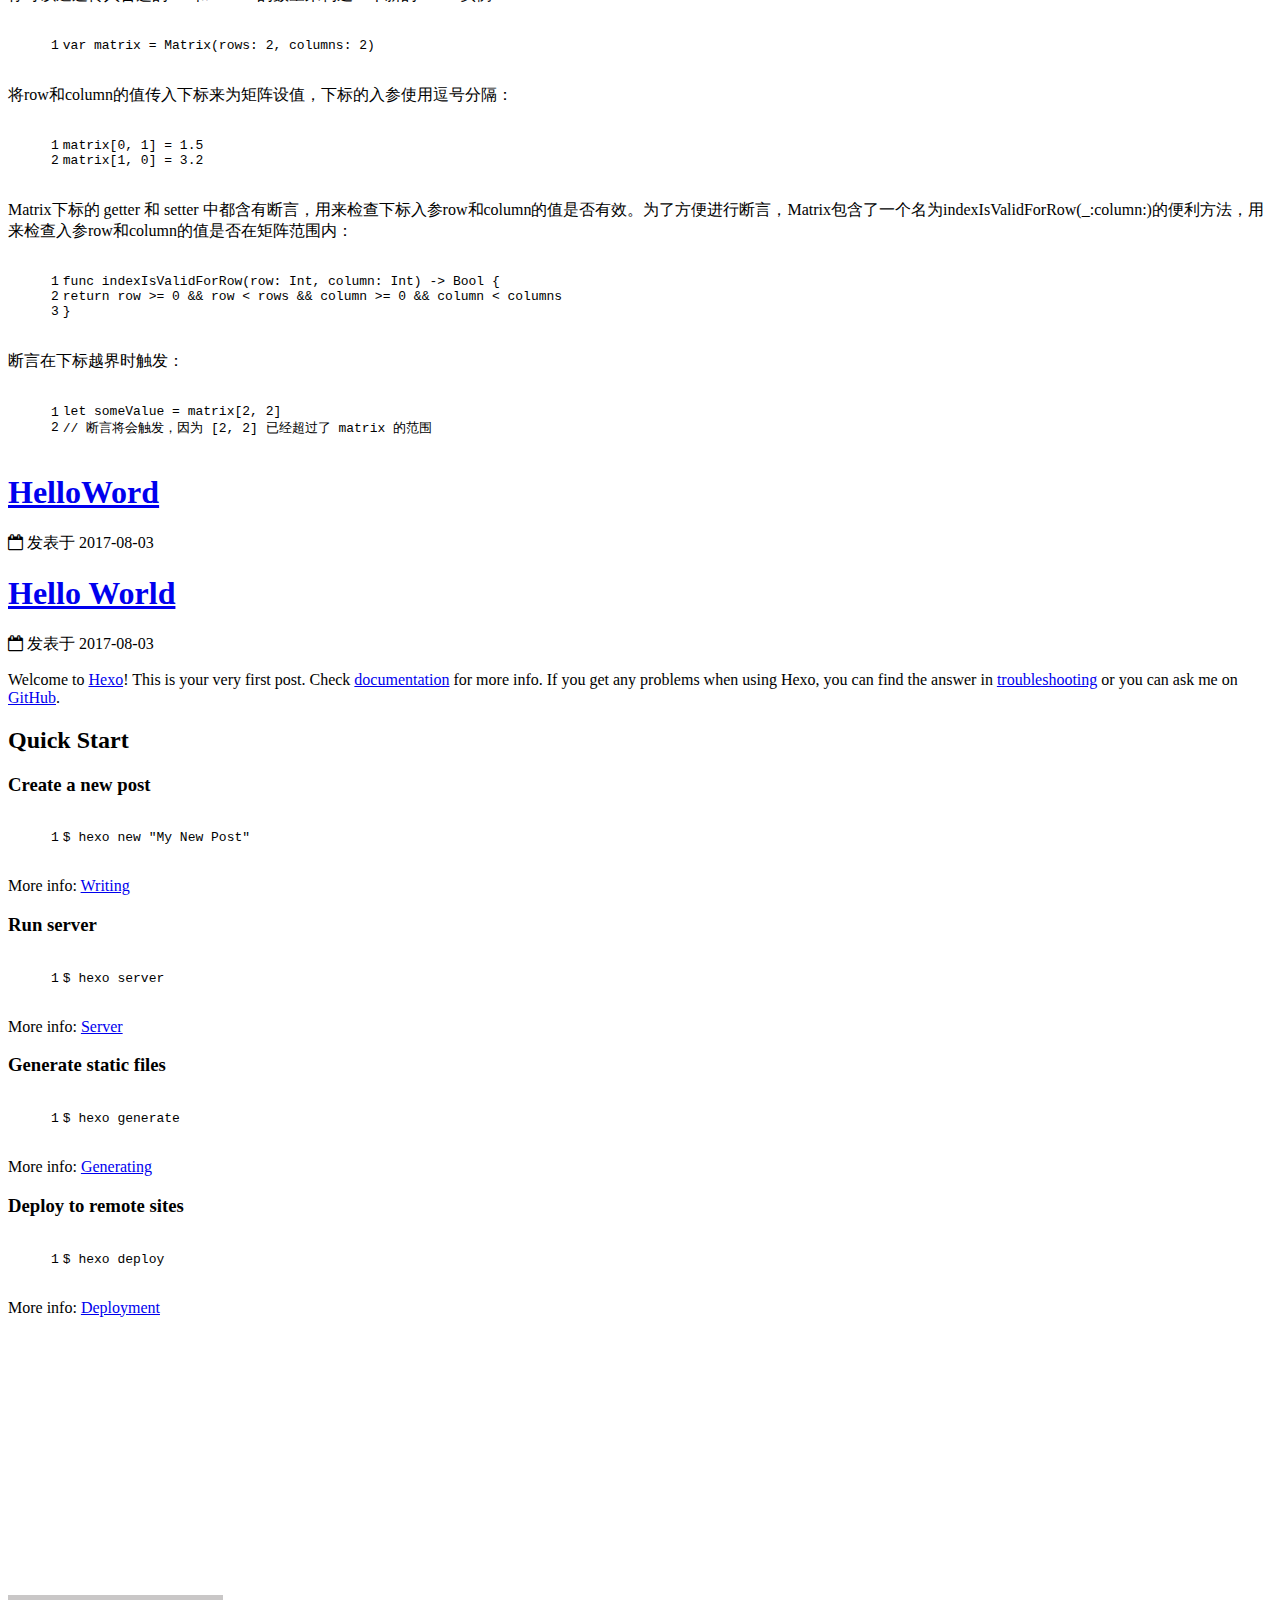
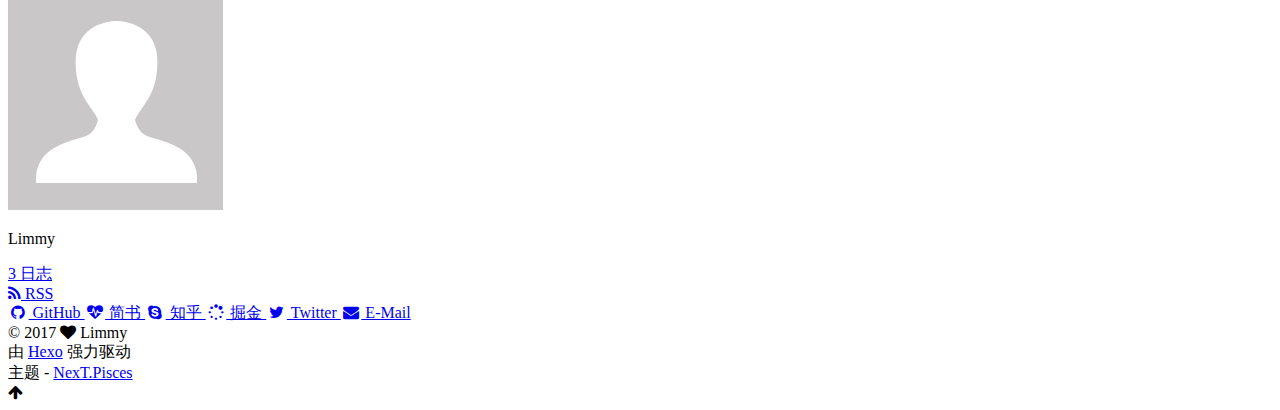
==== commit a0868f01: "Site updated: 2017-08-04 22:41:06" ====
--- a/index.html
+++ b/index.html
@@ -84,6 +84,8 @@
 
 
 
+  <link rel="alternate" href="/atom.xml" title="Limmy的个人网站" type="application/atom+xml" />
+
 
 
 
@@ -95,12 +97,12 @@
 
 
 <meta property="og:type" content="website">
-<meta property="og:title" content="Hexo">
+<meta property="og:title" content="Limmy的个人网站">
 <meta property="og:url" content="http://yoursite.com/index.html">
-<meta property="og:site_name" content="Hexo">
+<meta property="og:site_name" content="Limmy的个人网站">
 <meta property="og:locale" content="zh-Hans">
 <meta name="twitter:card" content="summary">
-<meta name="twitter:title" content="Hexo">
+<meta name="twitter:title" content="Limmy的个人网站">
 
 
 
@@ -135,7 +137,7 @@
 
 
 
-  <title>Hexo</title>
+  <title>Limmy的个人网站</title>
   
 
 
@@ -165,6 +167,8 @@
  ">
     <div class="headband"></div>
 
+    <a href="https://github.com/DeveloperMin"><img style="position: absolute; top: 0; left: 0; border: 0;" src="https://camo.githubusercontent.com/82b228a3648bf44fc1163ef44c62fcc60081495e/68747470733a2f2f73332e616d617a6f6e6177732e636f6d2f6769746875622f726962626f6e732f666f726b6d655f6c6566745f7265645f6161303030302e706e67" alt="Fork me on GitHub" data-canonical-src="https://s3.amazonaws.com/github/ribbons/forkme_left_red_aa0000.png"></a>
+
     <header id="header" class="header" itemscope itemtype="http://schema.org/WPHeader">
       <div class="header-inner"><div class="site-brand-wrapper">
   <div class="site-meta ">
@@ -173,7 +177,7 @@
     <div class="custom-logo-site-title">
       <a href="/"  class="brand" rel="start">
         <span class="logo-line-before"><i></i></span>
-        <span class="site-title">Hexo</span>
+        <span class="site-title">Limmy的个人网站</span>
         <span class="logo-line-after"><i></i></span>
       </a>
     </div>
@@ -247,16 +251,6 @@
           </a>
         </li>
       
-        
-        <li class="menu-item menu-item-search">
-          <a href="/搜索" rel="section">
-            
-              <i class="menu-item-icon fa fa-fw fa-question-circle"></i> <br />
-            
-            搜索
-          </a>
-        </li>
-      
 
       
     </ul>
@@ -299,7 +293,7 @@
     </span>
 
     <span hidden itemprop="publisher" itemscope itemtype="http://schema.org/Organization">
-      <meta itemprop="name" content="Hexo">
+      <meta itemprop="name" content="Limmy的个人网站">
     </span>
 
     
@@ -434,7 +428,7 @@
     </span>
 
     <span hidden itemprop="publisher" itemscope itemtype="http://schema.org/Organization">
-      <meta itemprop="name" content="Hexo">
+      <meta itemprop="name" content="Limmy的个人网站">
     </span>
 
     
@@ -553,7 +547,7 @@
     </span>
 
     <span hidden itemprop="publisher" itemscope itemtype="http://schema.org/Organization">
-      <meta itemprop="name" content="Hexo">
+      <meta itemprop="name" content="Limmy的个人网站">
     </span>
 
     
@@ -718,8 +712,83 @@
         </nav>
 
         
+          <div class="feed-link motion-element">
+            <a href="/atom.xml" rel="alternate">
+              <i class="fa fa-rss"></i>
+              RSS
+            </a>
+          </div>
+        
 
         <div class="links-of-author motion-element">
+          
+            
+              <span class="links-of-author-item">
+                <a href="https://github.com/DeveloperMin" target="_blank" title="GitHub">
+                  
+                    <i class="fa fa-fw fa-github"></i>
+                  
+                    
+                      GitHub
+                    
+                </a>
+              </span>
+            
+              <span class="links-of-author-item">
+                <a href="http://www.jianshu.com/u/7f5164a8852c" target="_blank" title="简书">
+                  
+                    <i class="fa fa-fw fa-heartbeat"></i>
+                  
+                    
+                      简书
+                    
+                </a>
+              </span>
+            
+              <span class="links-of-author-item">
+                <a href="https://www.zhihu.com/people/limmy-70-14/activities" target="_blank" title="知乎">
+                  
+                    <i class="fa fa-fw fa-skype"></i>
+                  
+                    
+                      知乎
+                    
+                </a>
+              </span>
+            
+              <span class="links-of-author-item">
+                <a href="https://juejin.im/user/59092afda22b9d0065f8ca71" target="_blank" title="掘金">
+                  
+                    <i class="fa fa-fw fa-spinner"></i>
+                  
+                    
+                      掘金
+                    
+                </a>
+              </span>
+            
+              <span class="links-of-author-item">
+                <a href="https://twitter.com/lixingmin0214" target="_blank" title="Twitter">
+                  
+                    <i class="fa fa-fw fa-twitter"></i>
+                  
+                    
+                      Twitter
+                    
+                </a>
+              </span>
+            
+              <span class="links-of-author-item">
+                <a href="lixingming02@163.com" target="_blank" title="E-Mail">
+                  
+                    <i class="fa fa-fw fa-envelope"></i>
+                  
+                    
+                      E-Mail
+                    
+                </a>
+              </span>
+            
           
         </div>
 
